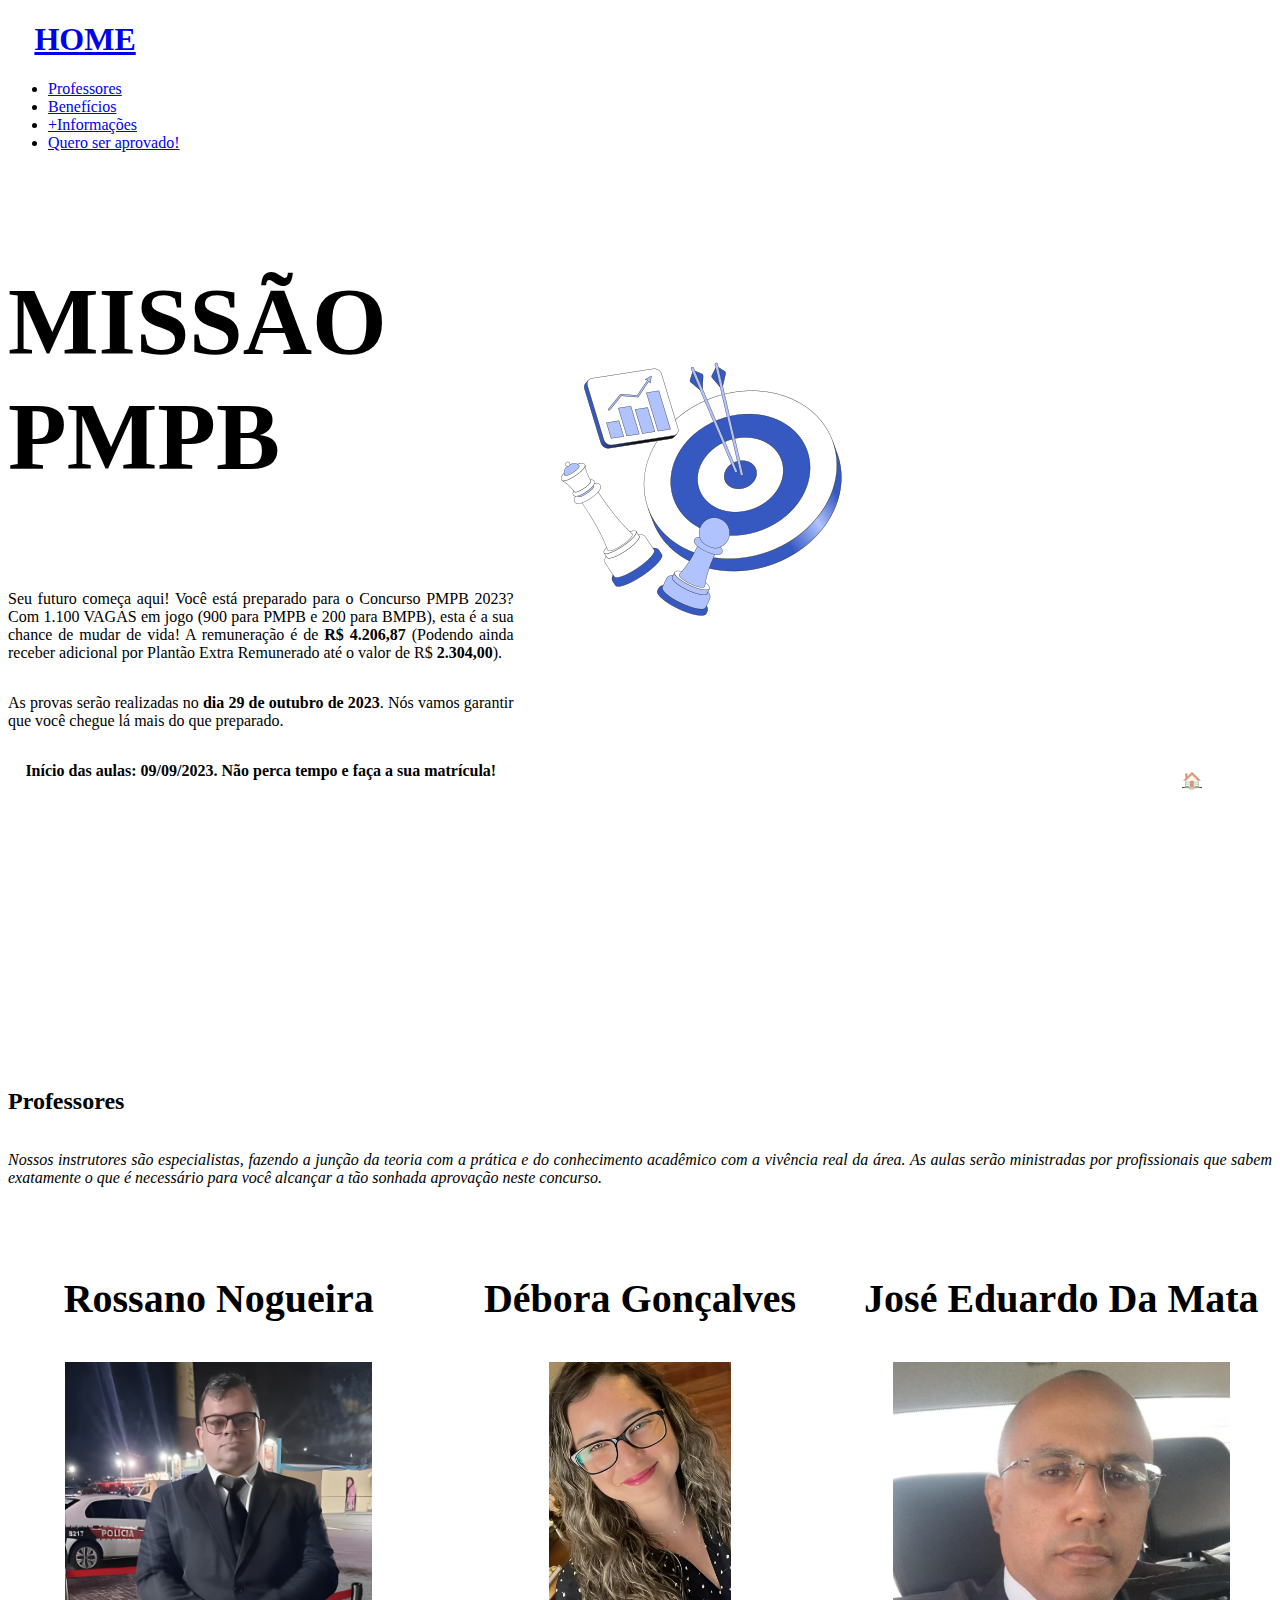
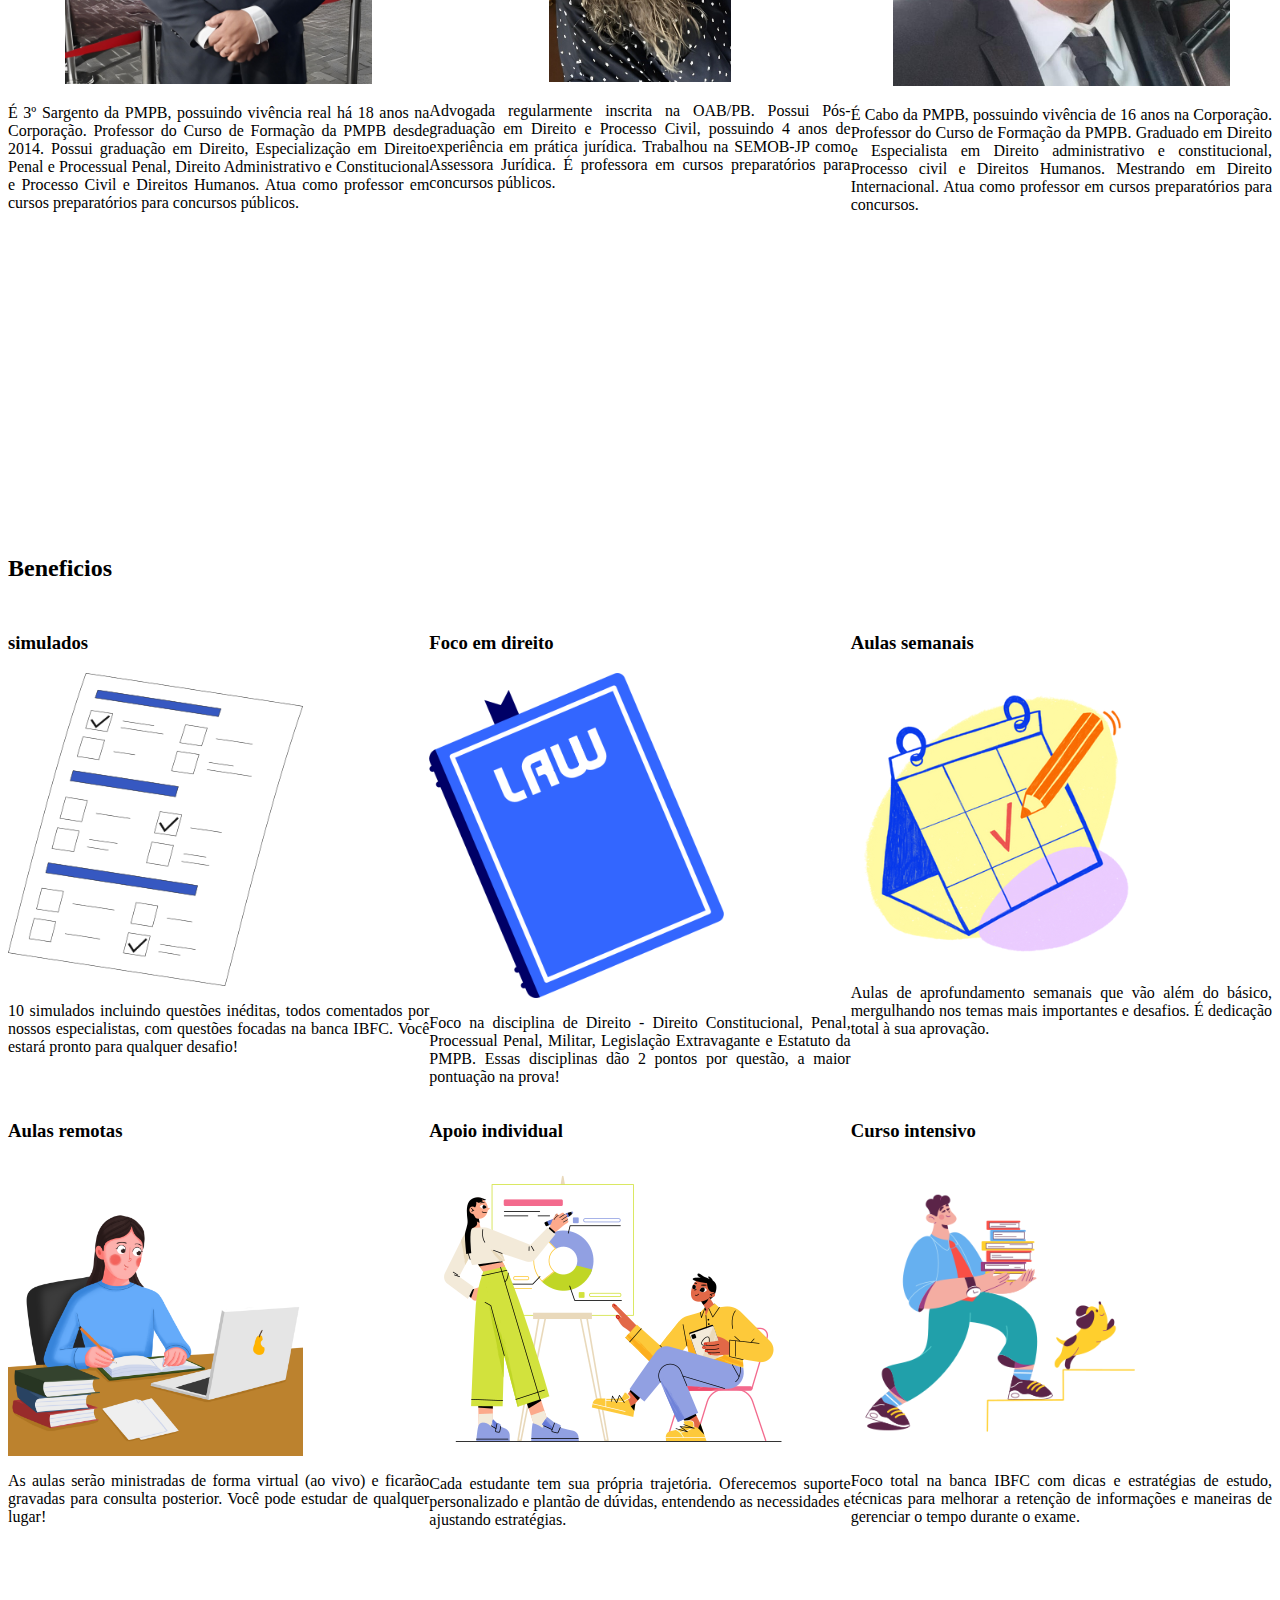
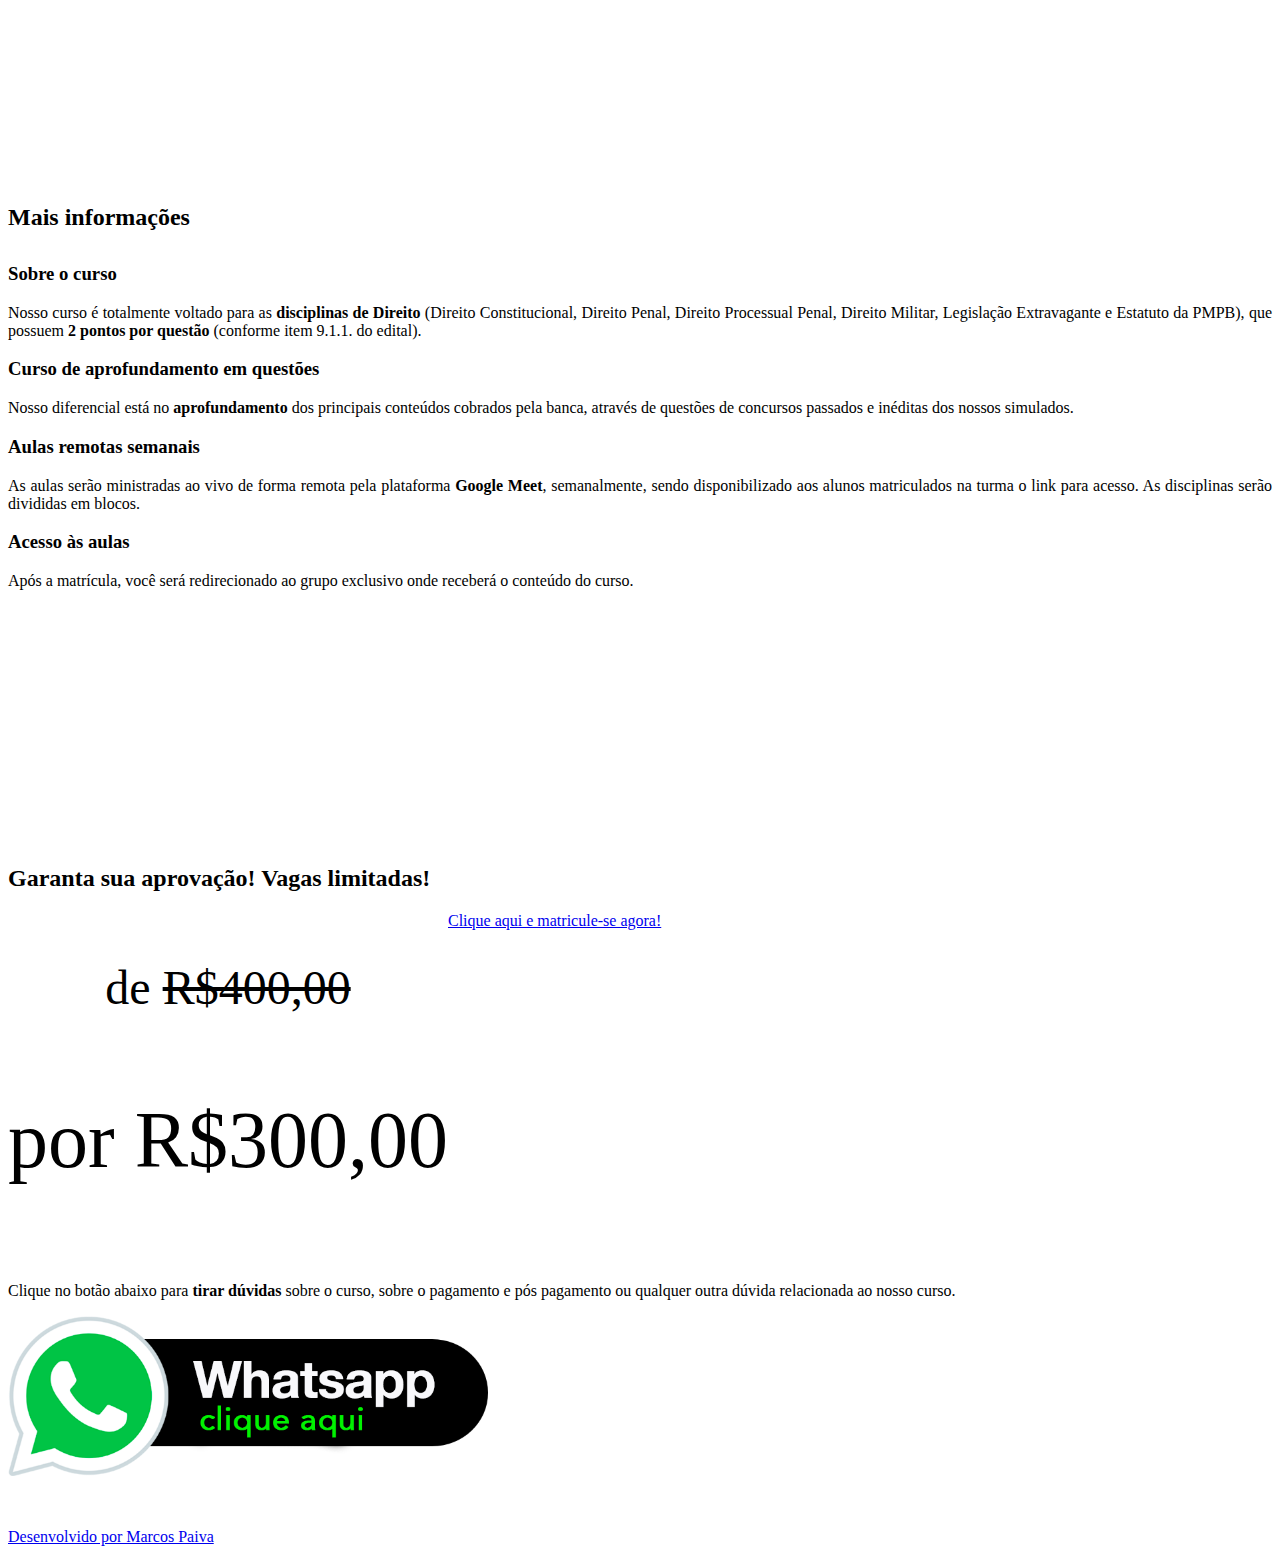
==== index.html @ ecc2e9dc "fix: update da mata teacher" ====
<!DOCTYPE html>
<html lang="en">

<head>
	<meta charset="UTF-8">
	<meta name="viewport" content="width=device-width, initial-scale=1.0">
	<link rel="preconnect" href="https://fonts.googleapis.com">
	<link rel="preconnect" href="https://fonts.gstatic.com" crossorigin>
	<link
		href="https://fonts.googleapis.com/css2?family=Montserrat:wght@900&family=Open+Sans:ital,wght@0,400;0,700;1,300&display=swap"
		rel="stylesheet">
	<link rel="stylesheet" href="./assets/css/variables.css">
	<link rel="stylesheet" href="./assets/css/elements.css">
	<link rel="stylesheet" href="./assets/css/classes.css">
	<link rel="stylesheet" href="./assets/css/menu.css">
	<link rel="stylesheet" href="./assets/css/style.css">
	<title>Missão PMPB</title>
</head>

<body class="main-bg">

	<input id="close-menu" class="close-menu" type="checkbox" aria-label="Close-menu" role="button">
	<label for="close-menu" class="close-menu-label" title="close menu"></label>
	<aside class="menu white-bg">
		<div class="main-content menu-content">
			<h1><a href="#" style="margin-left: 1.65rem">HOME</a></h1>
			<nav>
				<ul onclick="getElementById('close-menu').checked = false;">

					<li><a href="#top3">Professores</a></li>
					<li><a href="#beneficios-grid">Benefícios</a></li>
					<li><a href="#info">+Informações</a></li>
					<li><a href="#contato">Quero ser aprovado!</a></li>
				</ul>
			</nav>
		</div>
	</aside>

	<div class="menu-spacing white-bg"></div>

	<section id="intro" class="intro main-bg section">
		<div class="main-content intro-content">
			<div class="intro-text-content">
				<h2>Missão PMPB</h2>
				<p style="text-align: justify;">Seu futuro começa aqui! Você está preparado para o Concurso PMPB 2023? Com 1.100 VAGAS em jogo (900 para PMPB e 200 para BMPB), esta é a sua chance de mudar de vida! 
					A remuneração é de <strong>R$ 4.206,87</strong> (Podendo ainda receber adicional por
					Plantão Extra Remunerado até o valor de R$ <strong>2.304,00</strong>).
				</p>
				<p style="text-align: justify;">As provas serão realizadas no <strong>dia 29 de outubro de
						2023</strong>. Nós vamos garantir que você chegue lá mais do que preparado. </p>
				<p style="text-align: center;"><strong>Início das aulas: 09/09/2023. Não perca tempo e faça a sua matrícula!</strong></p>

			</div>
			<div class="cover-img">
				<img src="./assets/img/goal.png" alt="estudante aprovado">
			</div>
		</div>
	</section>

	<section id="top3" class="white-bg section">
		<div class="main-content top3-content">
			<h2>Professores</h2>
			<p style="text-align: justify;"><em>Nossos instrutores são especialistas,
					fazendo a junção da teoria com a
					prática e do conhecimento acadêmico com
					a vivência real da área. As aulas serão ministradas por profissionais que sabem exatamente o que é
					necessário para você alcançar a tão sonhada aprovação
					neste concurso.
				</em>
			</p>
			<div class="grid">
				<div class="teacher-info">
					<p class="teacher-name"><strong>Rossano Nogueira</strong></p>
					<img class="teacher-nog" src="./assets/img/nogueira.jpeg" alt="professor nogueira">
					<p class="teacher-description" style="text-align: justify;">É 3º Sargento da PMPB, possuindo
						vivência real há 18 anos na Corporação. Professor do Curso de Formação da PMPB desde 2014.
						Possui graduação em Direito, Especialização em Direito Penal e Processual Penal, Direito
						Administrativo e Constitucional e Processo Civil e Direitos Humanos. Atua como professor em cursos preparatórios para concursos públicos. </p>
				</div>
				<div class="teacher-info">
					<p class="teacher-name"><strong>Débora Gonçalves</strong></p>
					<img class="teacher-debs" src="./assets/img/debora.jpeg" alt="professor nogueira">
					<p class="teacher-description" style="text-align: justify;">Advogada regularmente inscrita na
						OAB/PB. Possui Pós-graduação em Direito e Processo Civil, possuindo 4 anos de experiência em prática jurídica. Trabalhou na SEMOB-JP como Assessora Jurídica. É professora em cursos preparatórios para concursos públicos.</p>
				</div>
				<div class="teacher-info">
					<p class="teacher-name"><strong>José Eduardo Da Mata</strong></p>
					<img class="teacher-damata" src="./assets/img/damata.jpeg" alt="professor nogueira">
					<p class="teacher-description" style="text-align: justify;">
						É Cabo da PMPB, possuindo vivência de 16 anos na Corporação. Professor do Curso de Formação da PMPB. 
						Graduado em Direito e Especialista em Direito administrativo e constitucional, Processo civil e Direitos Humanos. Mestrando em Direito Internacional. Atua como professor em cursos preparatórios para concursos.
					</p>
				</div>
			</div>
		</div>
	</section>

	<section id="beneficios-grid" class="main-bg section">
		<div class="main-content">
			<h2>Beneficios</h2>
			<div class="beneficios-grid">
				<article>
					<h3>simulados</h3>
					<div class="intro-img">
						<img src="./assets/img/exams.png" alt="mulher-estudando-remoto">
					</div>
					<p style="text-align: justify;">10 simulados incluindo questões inéditas, todos comentados por nossos especialistas, com questões focadas na banca IBFC. Você estará pronto para qualquer desafio!</p>
				</article>
				<article>
					<h3>Foco em direito</h3>
					<div class="intro-img">
						<img src="./assets/img/law.png" alt="mulher-estudando-remoto">
					</div>
					<p style="text-align: justify;">Foco na disciplina de Direito - Direito Constitucional, Penal, Processual Penal, Militar, Legislação Extravagante e Estatuto da PMPB. Essas disciplinas dão 2 pontos por questão, a maior pontuação na prova!</p>
				</article>
				<article>
					<h3>Aulas semanais</h3>
					<div class="intro-img">
						<img src="./assets/img/routine.png" alt="mulher-estudando-remoto">
					</div>
					<p style="text-align: justify;">Aulas de aprofundamento semanais que vão além do básico, mergulhando nos temas mais importantes e desafios. É dedicação total à sua aprovação.</p>
				</article>
				<article>
					<h3>Aulas remotas</h3>
					<div class="intro-img">
						<img src="./assets/img/remote_study.png" alt="mulher-estudando-remoto">
					</div>
					<p style="text-align: justify;">As aulas serão ministradas de forma virtual (ao vivo) e ficarão gravadas para consulta posterior. Você pode estudar de qualquer lugar!
					</p>
				</article>
				<article>
					<h3>Apoio individual</h3>
					<div class="coach-img">
						<img src="./assets/img/coach.png" alt="mulher-estudando-remoto">
					</div>
					<p style="text-align: justify;">Cada estudante tem sua própria trajetória. Oferecemos suporte personalizado e plantão de dúvidas, entendendo as necessidades e ajustando estratégias.</p>
				</article>
				<article>
					<h3>Curso intensivo</h3>
					<div class="intro-img">
						<img src="./assets/img/intensivo.png" alt="mulher-estudando-remoto">
					</div>
					<p style="text-align: justify;">Foco total na banca IBFC com dicas e estratégias de estudo, técnicas para melhorar a retenção de informações e maneiras de gerenciar o tempo durante o exame.</p>
				</article>
			</div>
		</div>
	</section>

	<section id="info" class="info white-bg section">
		<div class="main-content info-content">
			<h2>Mais informações</h2>
			<div style="margin-top: 2rem;">
				<article>
					<h3>Sobre o curso</h3>
					<p class="texto-justificado">Nosso curso é totalmente voltado para as <strong>disciplinas de
							Direito</strong> (Direito Constitucional, Direito Penal, Direito Processual Penal, Direito
						Militar, Legislação Extravagante e Estatuto da PMPB), que possuem <strong>2 pontos por
							questão</strong> (conforme item 9.1.1. do edital). </p>
				</article>
				<article>
					<h3>Curso de aprofundamento em questões</h3>
					<p class="texto-justificado">Nosso diferencial está no <strong>aprofundamento</strong> dos
						principais conteúdos cobrados pela banca, através de questões de concursos passados e inéditas dos
						nossos simulados.</p>
				</article>
				<article>
					<h3>Aulas remotas semanais</h3>
					<p class="texto-justificado">As aulas serão ministradas ao vivo de forma remota pela plataforma
						<strong>Google Meet</strong>, semanalmente, sendo disponibilizado aos alunos matriculados na
						turma o link para acesso. As disciplinas serão divididas em blocos.
					</p>
				</article>
				<article>
					<h3>Acesso às aulas</h3>
					<p class="texto-justificado">Após a matrícula, você será redirecionado ao grupo exclusivo onde receberá o
						conteúdo do curso.</p>
				</article>
			</div>
		</div>
	</section>

	<section id="contato" class="contato main-bg section">
		<div class="main-content">
			<h2>Garanta sua aprovação! Vagas limitadas!</h2>
			<div class="main-content contato-form">
				<div class="pricing">
					<p class="valor-anterior">
						de <span>R$400,00</span>
					</p>
					<p class="valor-atual">
						por R$300,00
					</p>
				</div>
				<div class="form-group">
					<a onclick="return false;" href="https://pay.hotmart.com/P86187425I"
						class="hotmart-fb hotmart__button-checkout">Clique aqui e matricule-se agora!</a>
				</div>
			</div>
			<div class="intro-text-content">
                <p>
                    Clique no botão abaixo para <strong>tirar dúvidas</strong> sobre o curso, sobre o pagamento e pós pagamento
					ou qualquer outra dúvida relacionada ao nosso curso.
                </p>
                <a href="https://wa.me/5583999595261">
                    <img class="whats-img" src="./assets/img/iconewhasapp.png" alt="icone whatsapp"><br>
                </a>
            </div>
		</div>
	</section>

	<footer class="white-bg">
		<p><a rel="nofollow" target="_blank" href="https://github.com/marcos7junior">Desenvolvido por Marcos Paiva</a>
		</p>
	</footer>

	<a href="#" class="back-to-top">🏠</a>

	<script type="text/javascript">
		function importHotmart() {
			var imported = document.createElement('script');
			imported.src = 'https://static.hotmart.com/checkout/widget.min.js';
			document.head.appendChild(imported);
			var link = document.createElement('link');
			link.rel = 'stylesheet';
			link.type = 'text/css';
			link.href = 'https://static.hotmart.com/css/hotmart-fb.min.css';
			document.head.appendChild(link);
		}
		importHotmart(); 
	</script>
</body>

</html>
---- assets/css/style.css ----
.intro-content {
    position: relative;
    top: -8rem;
    display: grid;
    grid-template-columns: 1fr 1.5fr;
    align-items: center;
    gap: var(--gap);
    min-height: 100vh;
}

.intro-text-content, .intro-img {
    display: flex;
    flex-flow: column wrap;
    align-items: stretch;
    justify-content: center;
}

.intro-text-content h2 {
    font-size: 6rem;
    margin-bottom: 5rem;
    text-transform: uppercase;
    line-height: 1.2;
}

.cover-img img {
    max-width: 70%;
    height: auto;
}

.intro-img img {
    max-width: 70%;
    height: auto;
}


.top3-content {
    width: 100%;
    display: flex;
    flex-flow: column wrap;
    flex-direction: column;
    flex-wrap: nowrap;
    justify-content: center;
    min-height: 100vh;
}

.beneficios-grid {
    display: grid;
    grid-template-columns: repeat(3, 1fr);
    gap: var(--gap);
    min-height: 100vh;
    margin-top: 2rem;
}

.teacher-info {
    text-align: center;
}

.teacher-name {
    font-size: 2.5rem;
}

.teacher-nog {
    width: 73%;
}

.teacher-debs {
    width: 43%;
}

.teacher-damata {
    width: 80%;
}


.info {
    min-height: 100vh;
    display: flex;
    flex-flow: column wrap;
    justify-content: center;
}

.grid {
    display: grid;
    grid-template-columns: repeat(3, 1fr);
    gap: var(--gap);
    min-height: 100vh;
    margin-top: 2rem;
}

.grid h3 {
    font-size: 3rem;
}

.contato-titulo-img {
    display: flex;
    gap: 1rem;
}

.contato-form {
    display: grid;
    grid-template-columns: 1fr;
    gap: var(--gap);
}

.contato-form, .form-grid {
    width: 100%;
    border: none;
    display: flex;
    flex-direction: row;
    flex-wrap: wrap;
    gap: var(--gap);
}

.form-group {
    flex: 1 1 320px;
}

.form-group  label{
    display: block;
}

.form-group input {
    border: none;
    background: var(--white-color);
    padding: 1.5rem 2rem;
    width: 100%;
}
.form-group input:focus {
    box-shadow: 0 0 5px 5px var(--secondary-color);
}

.form-group button {
    border: 0.5rem solid var(--white-color);
    background: none;
    color: var(--white-color);
    padding: 1.5rem 2rem;
    font-size: 2rem;
    transition: all 300ms ease-in-out;
}

.form-group button:hover {
    background: var(--white-color);
    color: var(--primary-color);
    cursor: pointer;
}

.form-group ::placeholder {
    color: #b6b6b6;
    font-weight: bolder;
}


.close-menu {
    display: none;
}

.back-to-top {
    position: fixed;
    bottom: 5rem;
    right: 3rem;
    background: var(--white-color);
    width: 5rem;
    height: 5rem;
    display: flex;
    justify-content: center;
    align-items: center;
    border-radius: 50%;
    color: var(--primary-color);
    border: 0.1rem solid var(--primary-color);
    opacity: 0.7;
}

.valor-anterior {
    font-size: 3rem;
    text-align: center;
}

.valor-anterior span{
    text-decoration: line-through;
}

.valor-atual {
    font-size: 5rem;
    text-align: center;

}

.texto-justificado {
    text-align: justify;
}

/* agradecimento.html */
.whats-img {
    width: 30rem;
    height: 10rem;
    margin-bottom: 2rem;
}

.code-img {
    width: 30rem;
    height: 30rem;
}

@media (max-width: 800px) {
    .intro-content {
        grid-template-columns: 1fr;
    }

    .intro-text-content {
        margin-top: 2rem;
        text-align: center;
        gap: 0;
    }

    .grid {
        grid-template-columns: 1fr;
        text-align: center;
        max-width: 80%;
        margin: 0 auto;
    }

    .beneficios-grid {
        grid-template-columns: 1fr;
        text-align: center;
    }

    .intro-img img {
        margin: 0 auto;
    }

    .menu {
        bottom: 0;
        width: 50%;
    }

    .menu-content, .menu-content ul {
        flex-direction: column;
        justify-content: center;
    }

    .menu-content {
        height: 100vh;
    }

    .menu {
        display: none;
    }

    .close-menu-label::after {
        content: '≡';
        position: fixed;
        z-index: 2;
        top: 2rem;
        left: 2rem;
        background: var(--primary-color);
        color: var(--white-color);
        font-size: 3rem;
        line-height: 3rem;
        width: 3rem;
        height: 3rem;
        text-align: center;
        padding: 0.5rem;
        cursor: pointer;
        
    }

    .close-menu:checked~.menu {
        display: block;
    }

    .close-menu:checked~.close-menu-label::after {
        display: block;
        content: '×';
    }

    .menu-spacing {
        display: none;
    }

    .intro-img img, .coach-img img {
        max-width: 60%;
        height: auto;
    }

    .cover-img img {
        margin-left: 50px;
    }

    body {
        font-size: 1.4rem;
    }

    h1 {
        font-size: 2.5rem;
        text-transform: uppercase;
    }
    h2 {
        font-size: 2.2rem;
        text-transform: uppercase;
    }
    h3 {
        font-size: 1.9rem;
        text-transform: uppercase;
    }
    h4 {
        font-size: 1.6rem;
        text-transform: uppercase;
    }
    h5 {
        font-size: 1.3rem;
        text-transform: uppercase;
    }
    h6 {
        font-size: 1rem;
        text-transform: uppercase;
    }
}
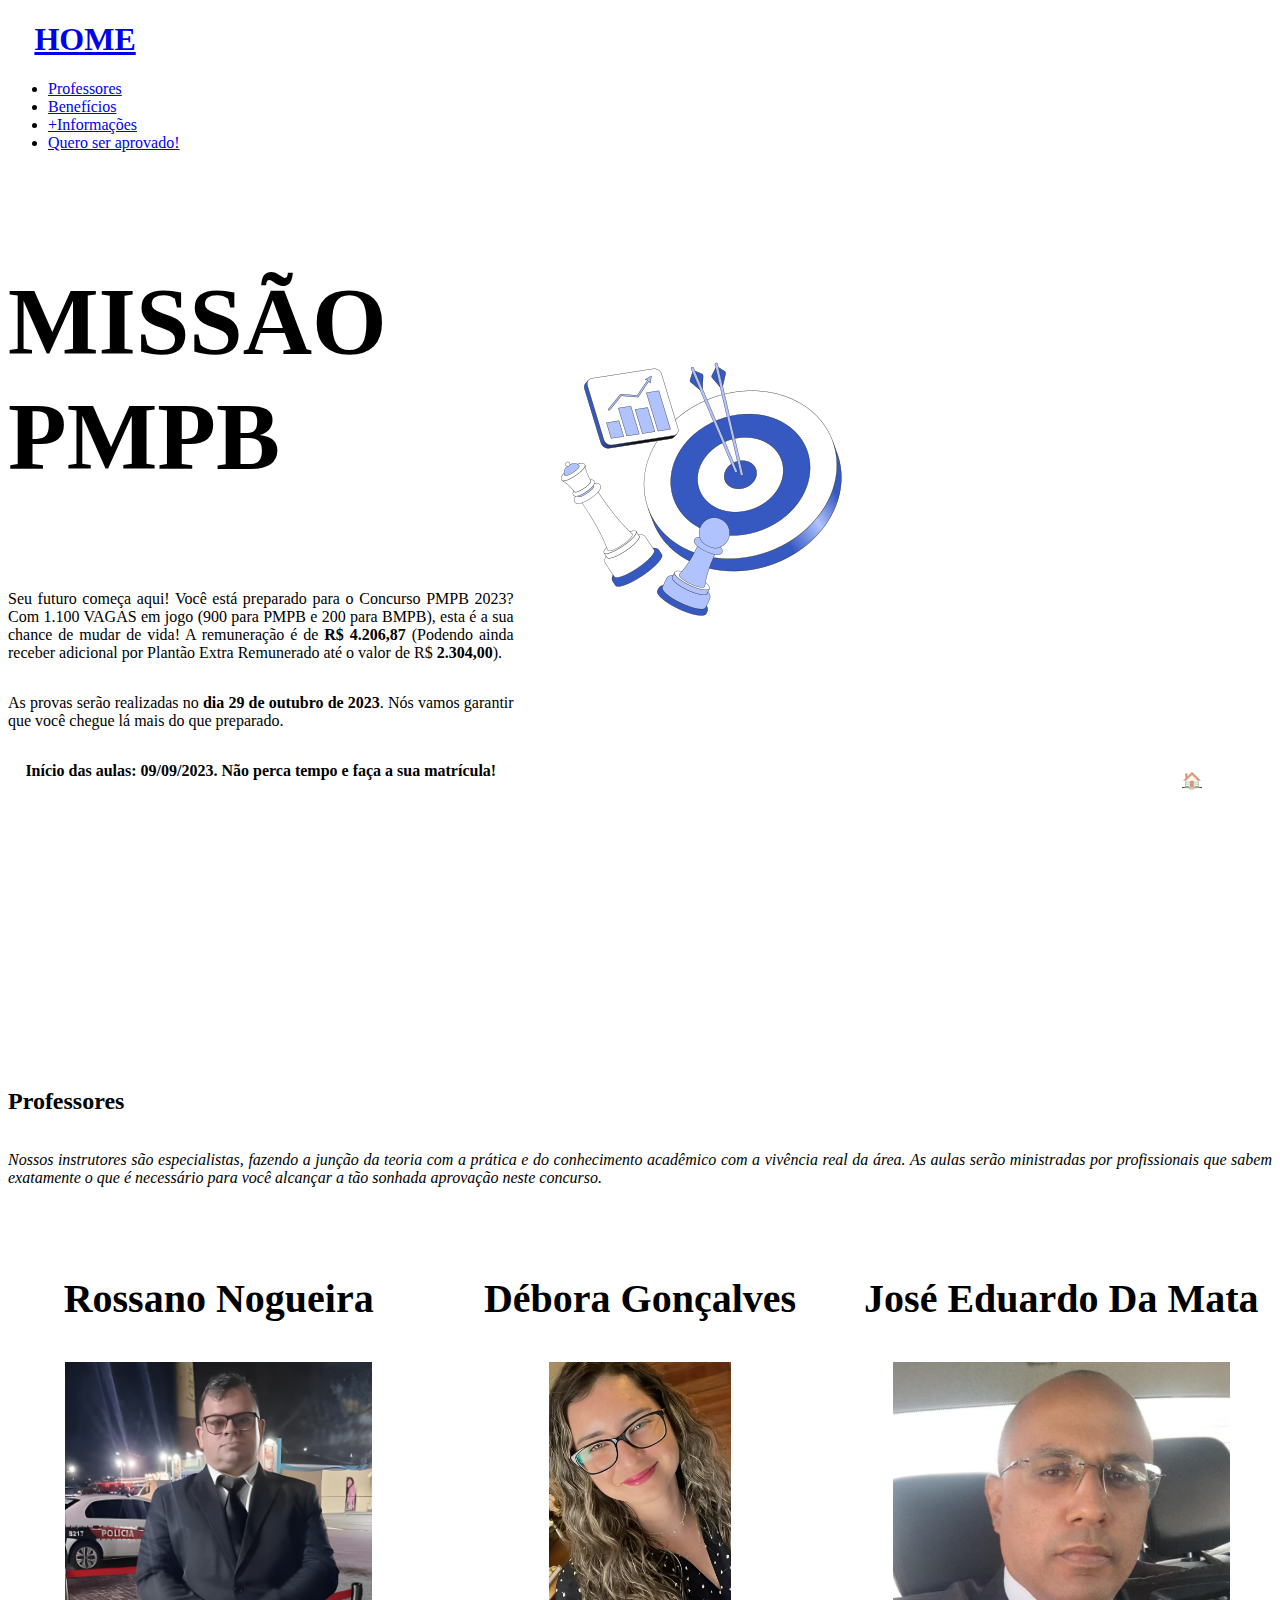
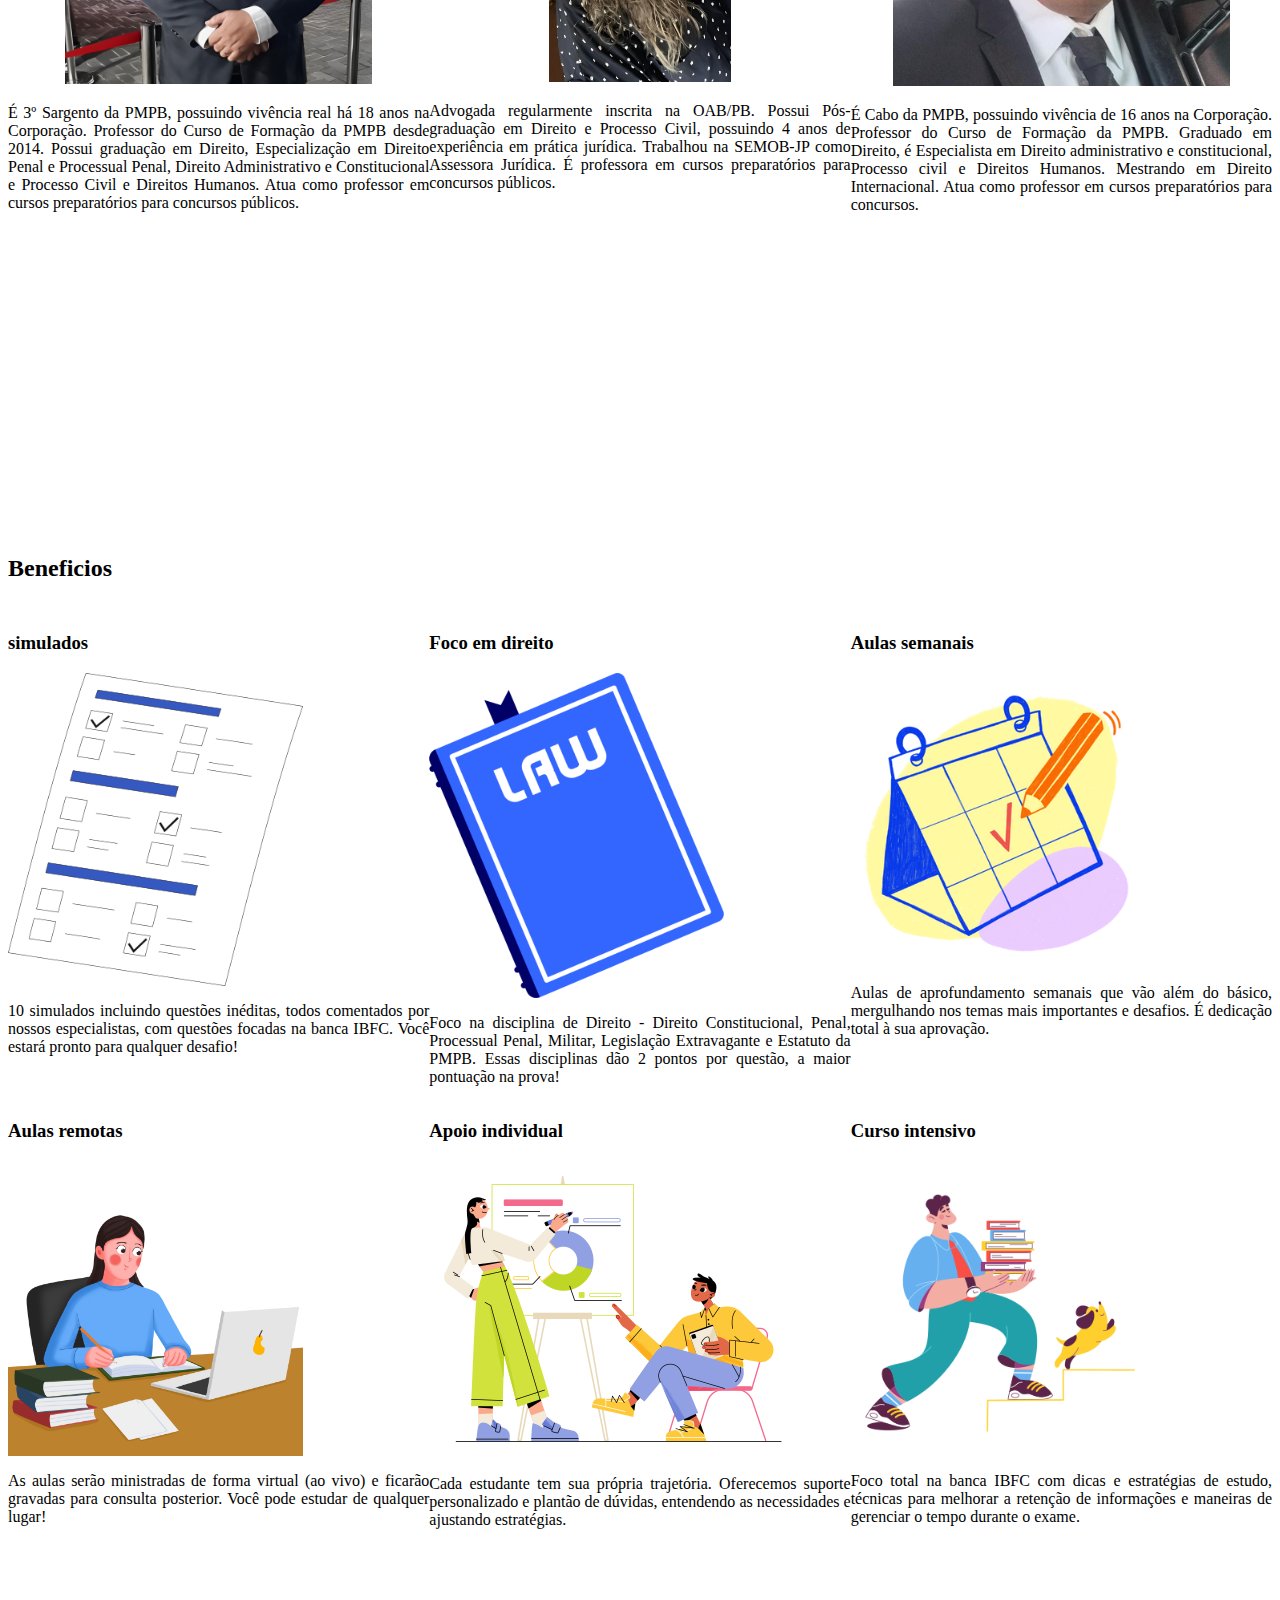
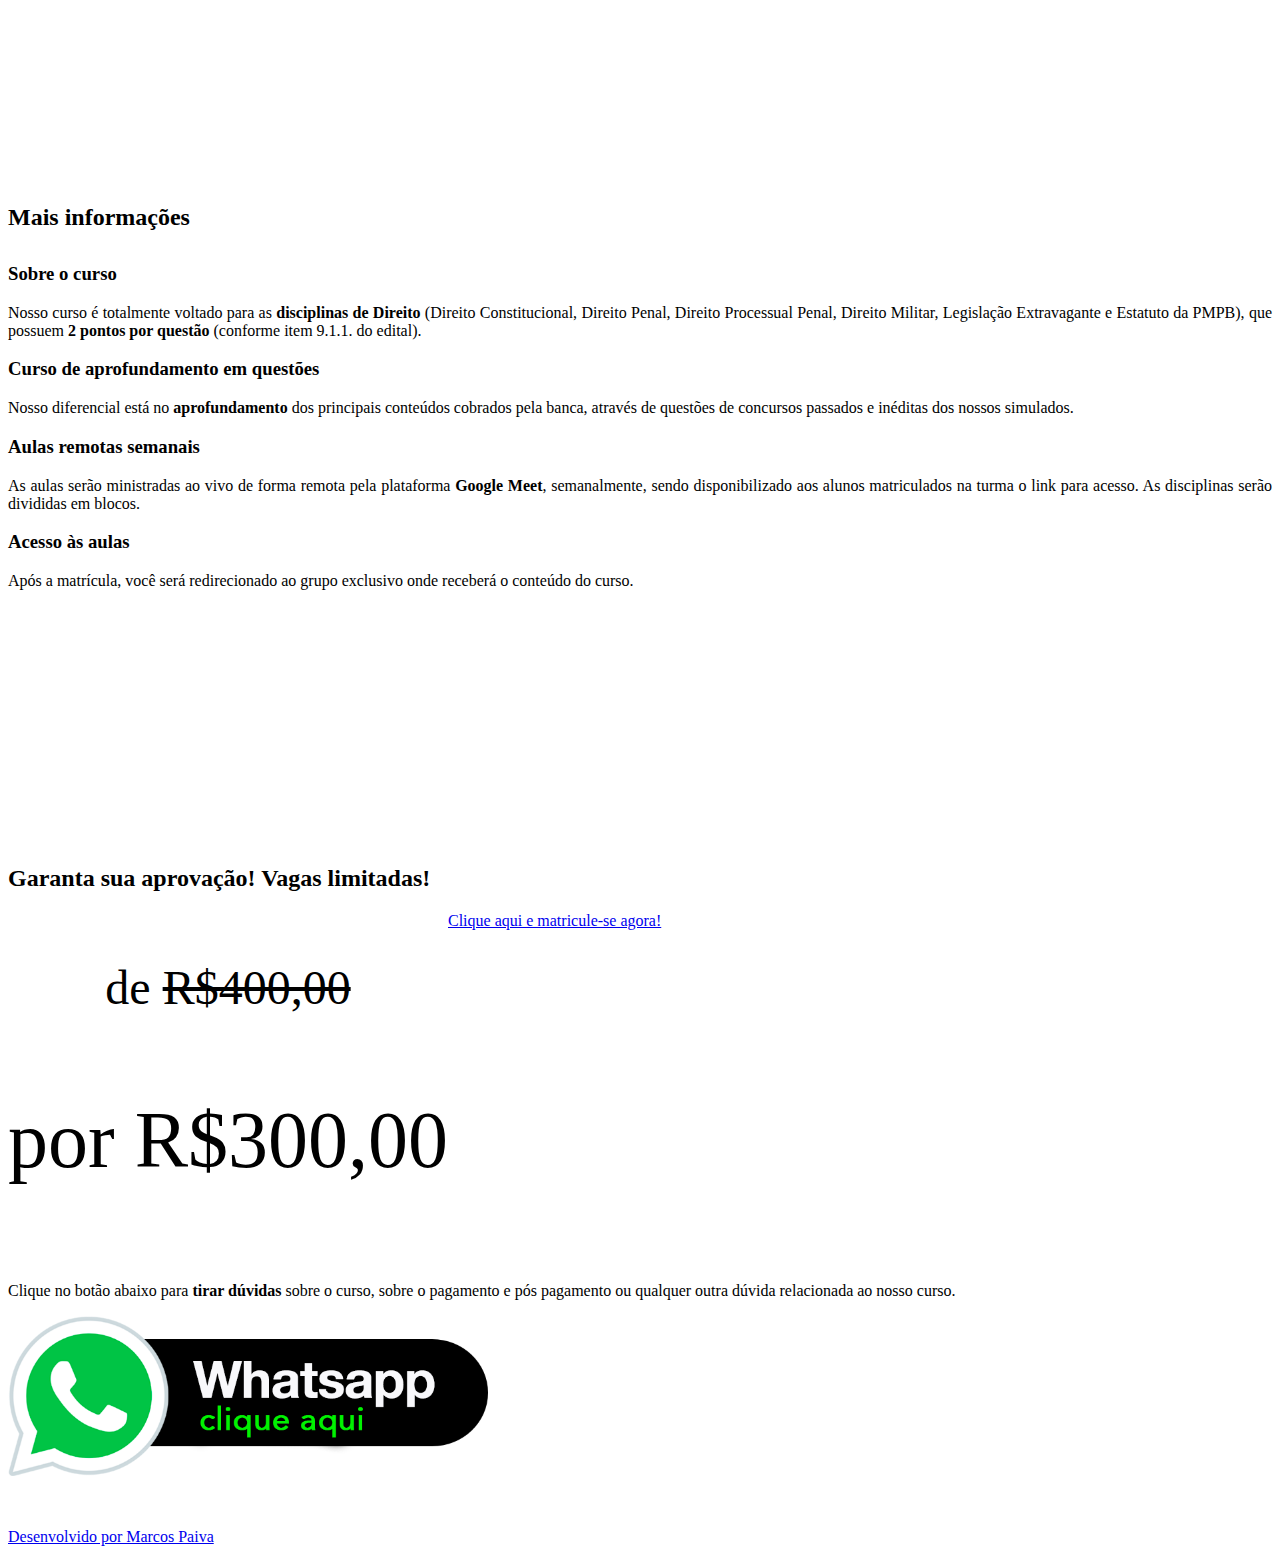
==== commit 8e986d2a: "fix: da mata" ====
--- a/index.html
+++ b/index.html
@@ -88,7 +88,7 @@
 					<img class="teacher-damata" src="./assets/img/damata.jpeg" alt="professor nogueira">
 					<p class="teacher-description" style="text-align: justify;">
 						É Cabo da PMPB, possuindo vivência de 16 anos na Corporação. Professor do Curso de Formação da PMPB. 
-						Graduado em Direito e Especialista em Direito administrativo e constitucional, Processo civil e Direitos Humanos. Mestrando em Direito Internacional. Atua como professor em cursos preparatórios para concursos.
+						Graduado em Direito, é Especialista em Direito administrativo e constitucional, Processo civil e Direitos Humanos. Mestrando em Direito Internacional. Atua como professor em cursos preparatórios para concursos.
 					</p>
 				</div>
 			</div>
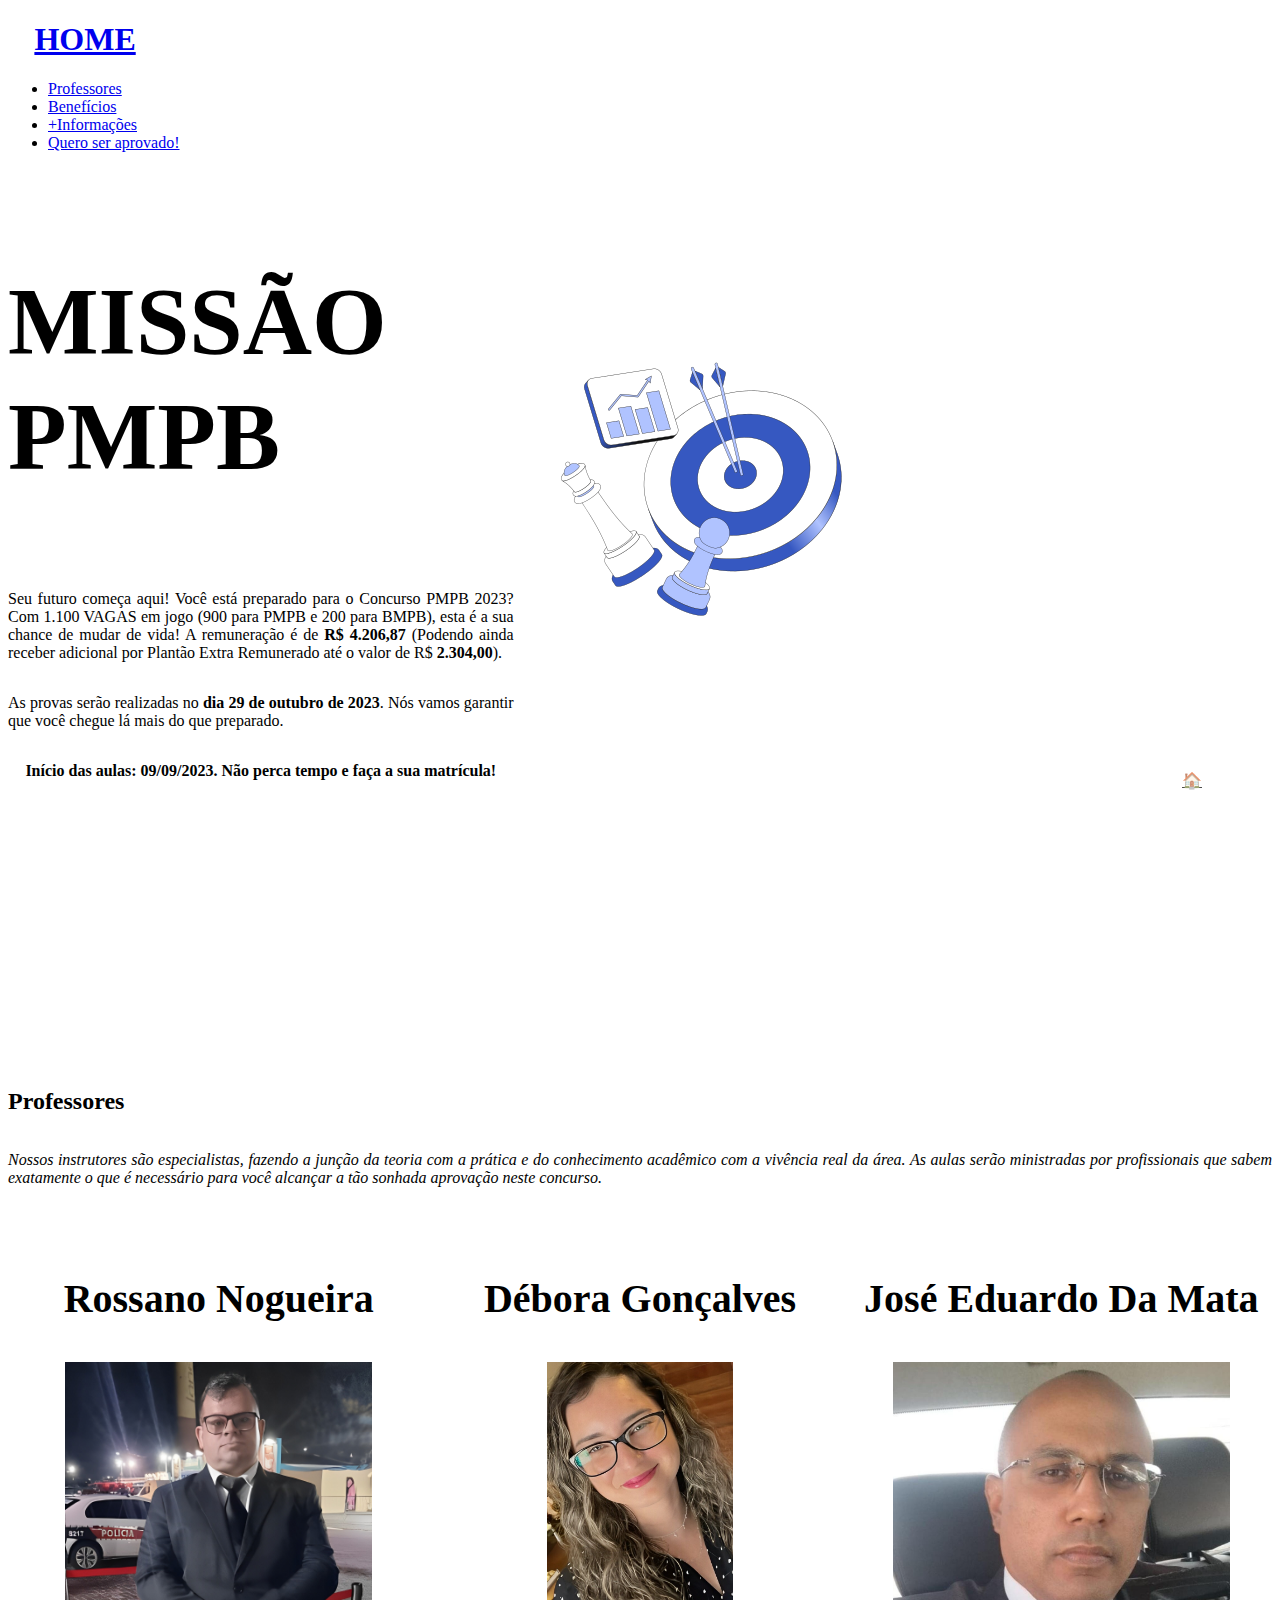
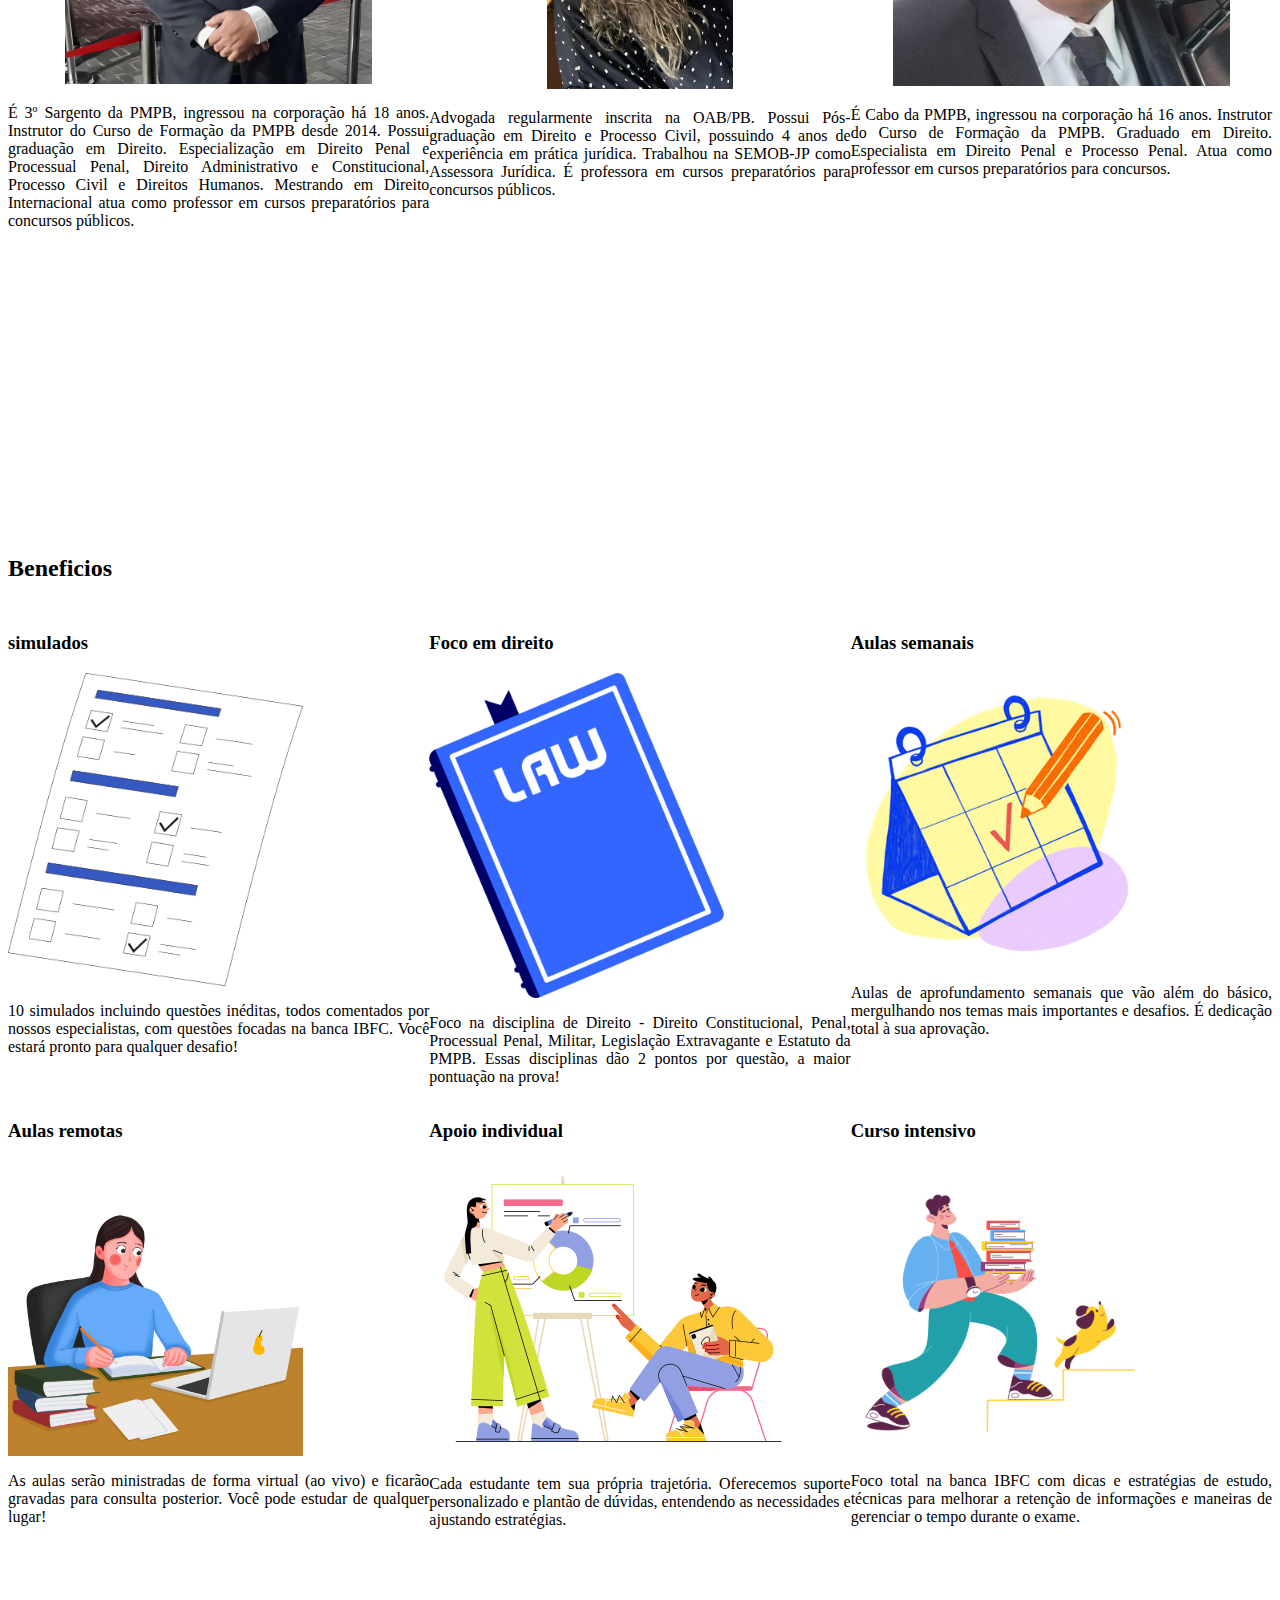
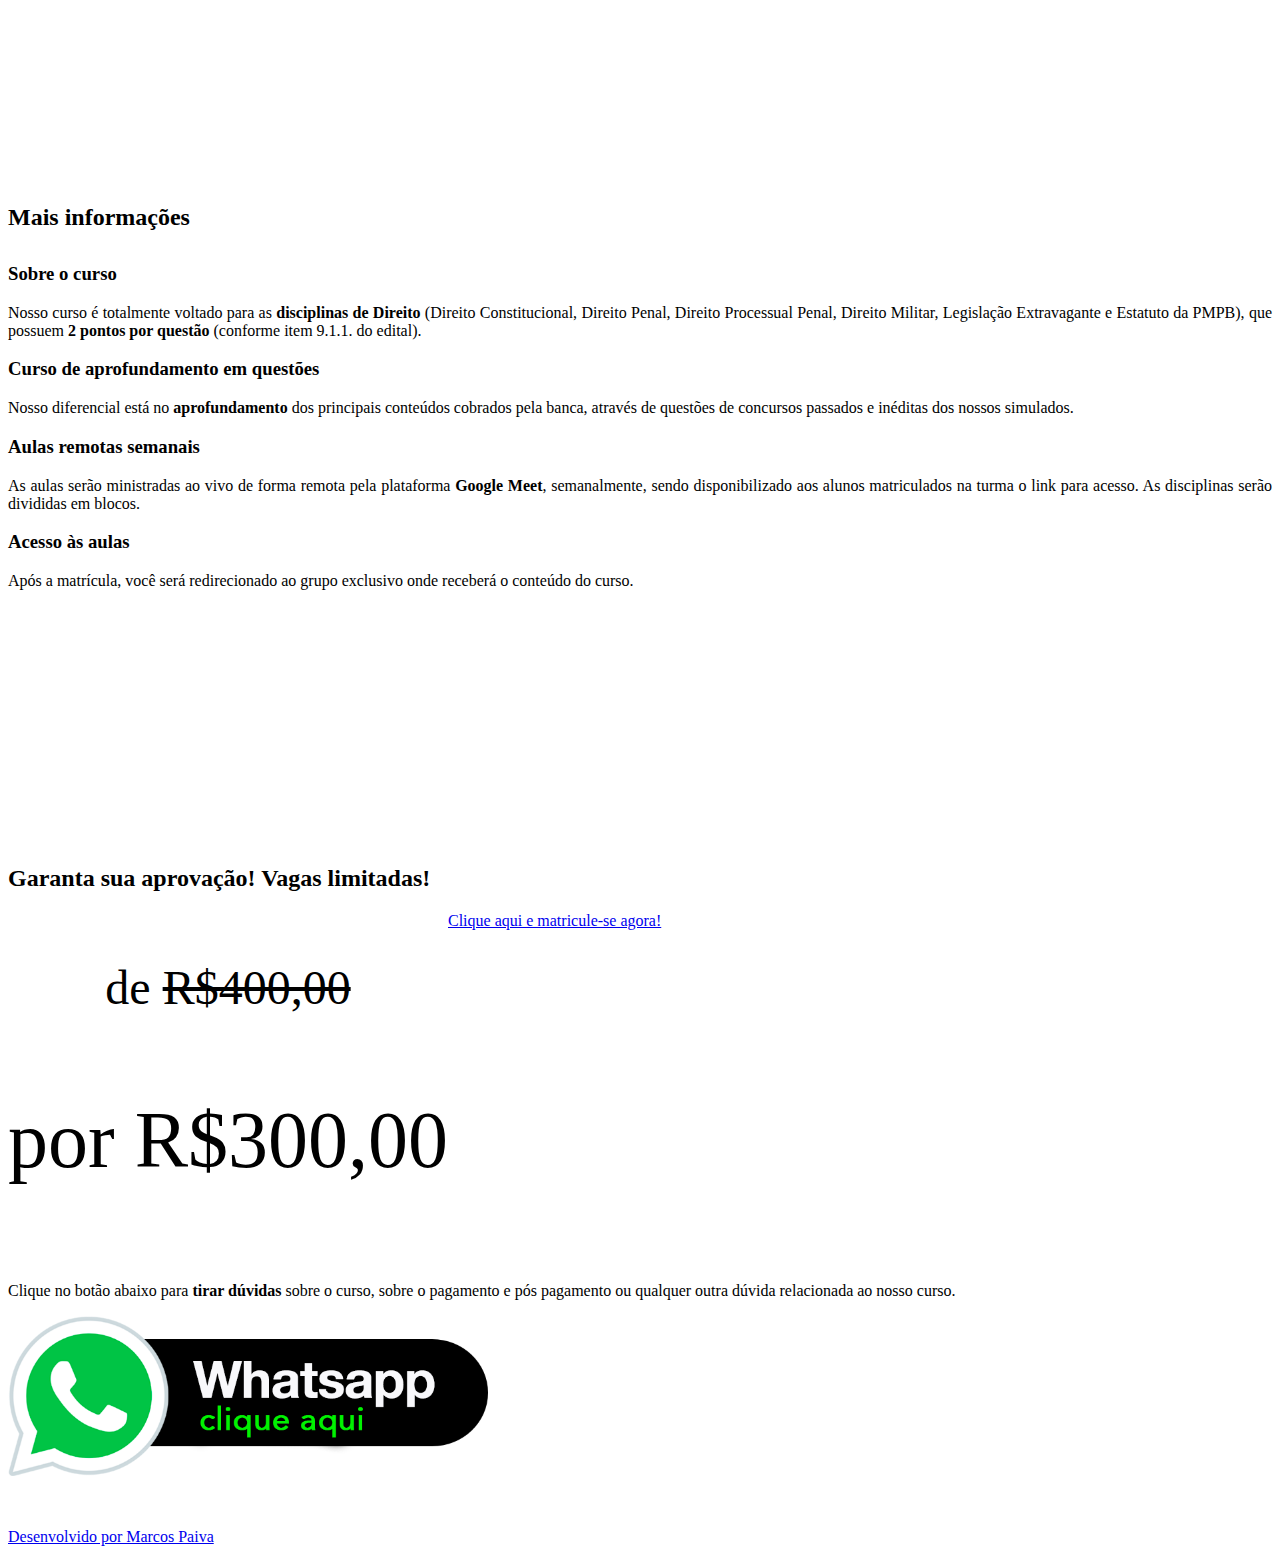
==== commit 94cf9bc6: "fix: teachers descriptions" ====
--- a/index.html
+++ b/index.html
@@ -42,13 +42,15 @@
 		<div class="main-content intro-content">
 			<div class="intro-text-content">
 				<h2>Missão PMPB</h2>
-				<p style="text-align: justify;">Seu futuro começa aqui! Você está preparado para o Concurso PMPB 2023? Com 1.100 VAGAS em jogo (900 para PMPB e 200 para BMPB), esta é a sua chance de mudar de vida! 
+				<p style="text-align: justify;">Seu futuro começa aqui! Você está preparado para o Concurso PMPB 2023?
+					Com 1.100 VAGAS em jogo (900 para PMPB e 200 para BMPB), esta é a sua chance de mudar de vida!
 					A remuneração é de <strong>R$ 4.206,87</strong> (Podendo ainda receber adicional por
 					Plantão Extra Remunerado até o valor de R$ <strong>2.304,00</strong>).
 				</p>
 				<p style="text-align: justify;">As provas serão realizadas no <strong>dia 29 de outubro de
 						2023</strong>. Nós vamos garantir que você chegue lá mais do que preparado. </p>
-				<p style="text-align: center;"><strong>Início das aulas: 09/09/2023. Não perca tempo e faça a sua matrícula!</strong></p>
+				<p style="text-align: center;"><strong>Início das aulas: 09/09/2023. Não perca tempo e faça a sua
+						matrícula!</strong></p>
 
 			</div>
 			<div class="cover-img">
@@ -72,23 +74,29 @@
 				<div class="teacher-info">
 					<p class="teacher-name"><strong>Rossano Nogueira</strong></p>
 					<img class="teacher-nog" src="./assets/img/nogueira.jpeg" alt="professor nogueira">
-					<p class="teacher-description" style="text-align: justify;">É 3º Sargento da PMPB, possuindo
-						vivência real há 18 anos na Corporação. Professor do Curso de Formação da PMPB desde 2014.
-						Possui graduação em Direito, Especialização em Direito Penal e Processual Penal, Direito
-						Administrativo e Constitucional e Processo Civil e Direitos Humanos. Atua como professor em cursos preparatórios para concursos públicos. </p>
+					<p class="teacher-description" style="text-align: justify;">
+						É 3º Sargento da PMPB, ingressou na corporação há 18 anos. Instrutor do Curso de Formação da
+						PMPB desde 2014. Possui graduação em Direito.
+						Especialização em Direito Penal e Processual Penal, Direito Administrativo e Constitucional,
+						Processo Civil e Direitos Humanos. Mestrando em Direito Internacional atua como professor em
+						cursos preparatórios para concursos públicos.
+					</p>
 				</div>
 				<div class="teacher-info">
 					<p class="teacher-name"><strong>Débora Gonçalves</strong></p>
 					<img class="teacher-debs" src="./assets/img/debora.jpeg" alt="professor nogueira">
 					<p class="teacher-description" style="text-align: justify;">Advogada regularmente inscrita na
-						OAB/PB. Possui Pós-graduação em Direito e Processo Civil, possuindo 4 anos de experiência em prática jurídica. Trabalhou na SEMOB-JP como Assessora Jurídica. É professora em cursos preparatórios para concursos públicos.</p>
+						OAB/PB. Possui Pós-graduação em Direito e Processo Civil, possuindo 4 anos de experiência em
+						prática jurídica. Trabalhou na SEMOB-JP como Assessora Jurídica. É professora em cursos
+						preparatórios para concursos públicos.</p>
 				</div>
 				<div class="teacher-info">
 					<p class="teacher-name"><strong>José Eduardo Da Mata</strong></p>
 					<img class="teacher-damata" src="./assets/img/damata.jpeg" alt="professor nogueira">
 					<p class="teacher-description" style="text-align: justify;">
-						É Cabo da PMPB, possuindo vivência de 16 anos na Corporação. Professor do Curso de Formação da PMPB. 
-						Graduado em Direito, é Especialista em Direito administrativo e constitucional, Processo civil e Direitos Humanos. Mestrando em Direito Internacional. Atua como professor em cursos preparatórios para concursos.
+						É Cabo da PMPB, ingressou na corporação há 16 anos. Instrutor do Curso de Formação da PMPB.
+						Graduado em Direito. Especialista em Direito Penal e Processo Penal. Atua como professor em
+						cursos preparatórios para concursos.
 					</p>
 				</div>
 			</div>
@@ -104,28 +112,34 @@
 					<div class="intro-img">
 						<img src="./assets/img/exams.png" alt="mulher-estudando-remoto">
 					</div>
-					<p style="text-align: justify;">10 simulados incluindo questões inéditas, todos comentados por nossos especialistas, com questões focadas na banca IBFC. Você estará pronto para qualquer desafio!</p>
+					<p style="text-align: justify;">10 simulados incluindo questões inéditas, todos comentados por
+						nossos especialistas, com questões focadas na banca IBFC. Você estará pronto para qualquer
+						desafio!</p>
 				</article>
 				<article>
 					<h3>Foco em direito</h3>
 					<div class="intro-img">
 						<img src="./assets/img/law.png" alt="mulher-estudando-remoto">
 					</div>
-					<p style="text-align: justify;">Foco na disciplina de Direito - Direito Constitucional, Penal, Processual Penal, Militar, Legislação Extravagante e Estatuto da PMPB. Essas disciplinas dão 2 pontos por questão, a maior pontuação na prova!</p>
+					<p style="text-align: justify;">Foco na disciplina de Direito - Direito Constitucional, Penal,
+						Processual Penal, Militar, Legislação Extravagante e Estatuto da PMPB. Essas disciplinas dão 2
+						pontos por questão, a maior pontuação na prova!</p>
 				</article>
 				<article>
 					<h3>Aulas semanais</h3>
 					<div class="intro-img">
 						<img src="./assets/img/routine.png" alt="mulher-estudando-remoto">
 					</div>
-					<p style="text-align: justify;">Aulas de aprofundamento semanais que vão além do básico, mergulhando nos temas mais importantes e desafios. É dedicação total à sua aprovação.</p>
+					<p style="text-align: justify;">Aulas de aprofundamento semanais que vão além do básico, mergulhando
+						nos temas mais importantes e desafios. É dedicação total à sua aprovação.</p>
 				</article>
 				<article>
 					<h3>Aulas remotas</h3>
 					<div class="intro-img">
 						<img src="./assets/img/remote_study.png" alt="mulher-estudando-remoto">
 					</div>
-					<p style="text-align: justify;">As aulas serão ministradas de forma virtual (ao vivo) e ficarão gravadas para consulta posterior. Você pode estudar de qualquer lugar!
+					<p style="text-align: justify;">As aulas serão ministradas de forma virtual (ao vivo) e ficarão
+						gravadas para consulta posterior. Você pode estudar de qualquer lugar!
 					</p>
 				</article>
 				<article>
@@ -133,14 +147,16 @@
 					<div class="coach-img">
 						<img src="./assets/img/coach.png" alt="mulher-estudando-remoto">
 					</div>
-					<p style="text-align: justify;">Cada estudante tem sua própria trajetória. Oferecemos suporte personalizado e plantão de dúvidas, entendendo as necessidades e ajustando estratégias.</p>
+					<p style="text-align: justify;">Cada estudante tem sua própria trajetória. Oferecemos suporte
+						personalizado e plantão de dúvidas, entendendo as necessidades e ajustando estratégias.</p>
 				</article>
 				<article>
 					<h3>Curso intensivo</h3>
 					<div class="intro-img">
 						<img src="./assets/img/intensivo.png" alt="mulher-estudando-remoto">
 					</div>
-					<p style="text-align: justify;">Foco total na banca IBFC com dicas e estratégias de estudo, técnicas para melhorar a retenção de informações e maneiras de gerenciar o tempo durante o exame.</p>
+					<p style="text-align: justify;">Foco total na banca IBFC com dicas e estratégias de estudo, técnicas
+						para melhorar a retenção de informações e maneiras de gerenciar o tempo durante o exame.</p>
 				</article>
 			</div>
 		</div>
@@ -160,7 +176,8 @@
 				<article>
 					<h3>Curso de aprofundamento em questões</h3>
 					<p class="texto-justificado">Nosso diferencial está no <strong>aprofundamento</strong> dos
-						principais conteúdos cobrados pela banca, através de questões de concursos passados e inéditas dos
+						principais conteúdos cobrados pela banca, através de questões de concursos passados e inéditas
+						dos
 						nossos simulados.</p>
 				</article>
 				<article>
@@ -172,7 +189,8 @@
 				</article>
 				<article>
 					<h3>Acesso às aulas</h3>
-					<p class="texto-justificado">Após a matrícula, você será redirecionado ao grupo exclusivo onde receberá o
+					<p class="texto-justificado">Após a matrícula, você será redirecionado ao grupo exclusivo onde
+						receberá o
 						conteúdo do curso.</p>
 				</article>
 			</div>
@@ -197,14 +215,15 @@
 				</div>
 			</div>
 			<div class="intro-text-content">
-                <p>
-                    Clique no botão abaixo para <strong>tirar dúvidas</strong> sobre o curso, sobre o pagamento e pós pagamento
+				<p>
+					Clique no botão abaixo para <strong>tirar dúvidas</strong> sobre o curso, sobre o pagamento e pós
+					pagamento
 					ou qualquer outra dúvida relacionada ao nosso curso.
-                </p>
-                <a href="https://wa.me/5583999595261">
-                    <img class="whats-img" src="./assets/img/iconewhasapp.png" alt="icone whatsapp"><br>
-                </a>
-            </div>
+				</p>
+				<a href="https://wa.me/5583999595261">
+					<img class="whats-img" src="./assets/img/iconewhasapp.png" alt="icone whatsapp"><br>
+				</a>
+			</div>
 		</div>
 	</section>
 
--- a/assets/css/style.css
+++ b/assets/css/style.css
@@ -65,7 +65,7 @@
 }
 
 .teacher-debs {
-    width: 43%;
+    width: 44%;
 }
 
 .teacher-damata {
@@ -83,6 +83,7 @@
 .grid {
     display: grid;
     grid-template-columns: repeat(3, 1fr);
+    justify-items: center;
     gap: var(--gap);
     min-height: 100vh;
     margin-top: 2rem;
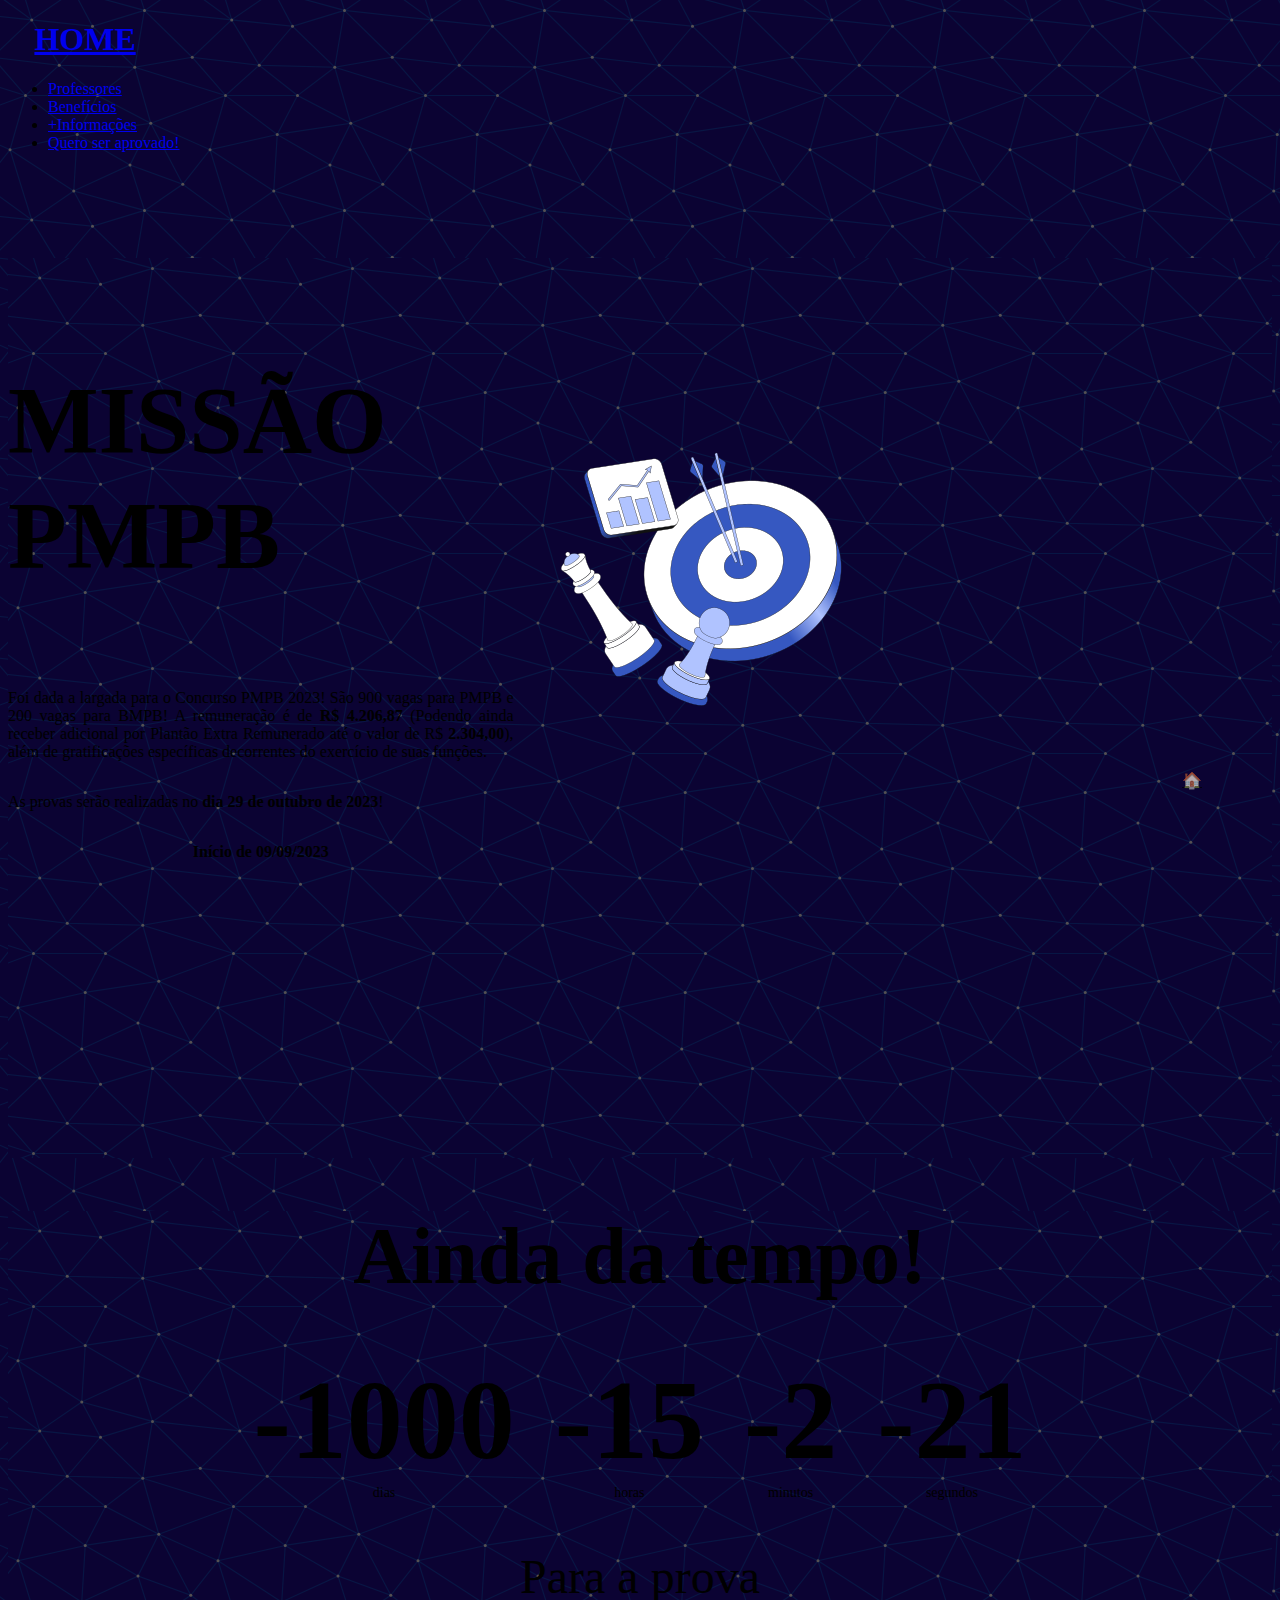
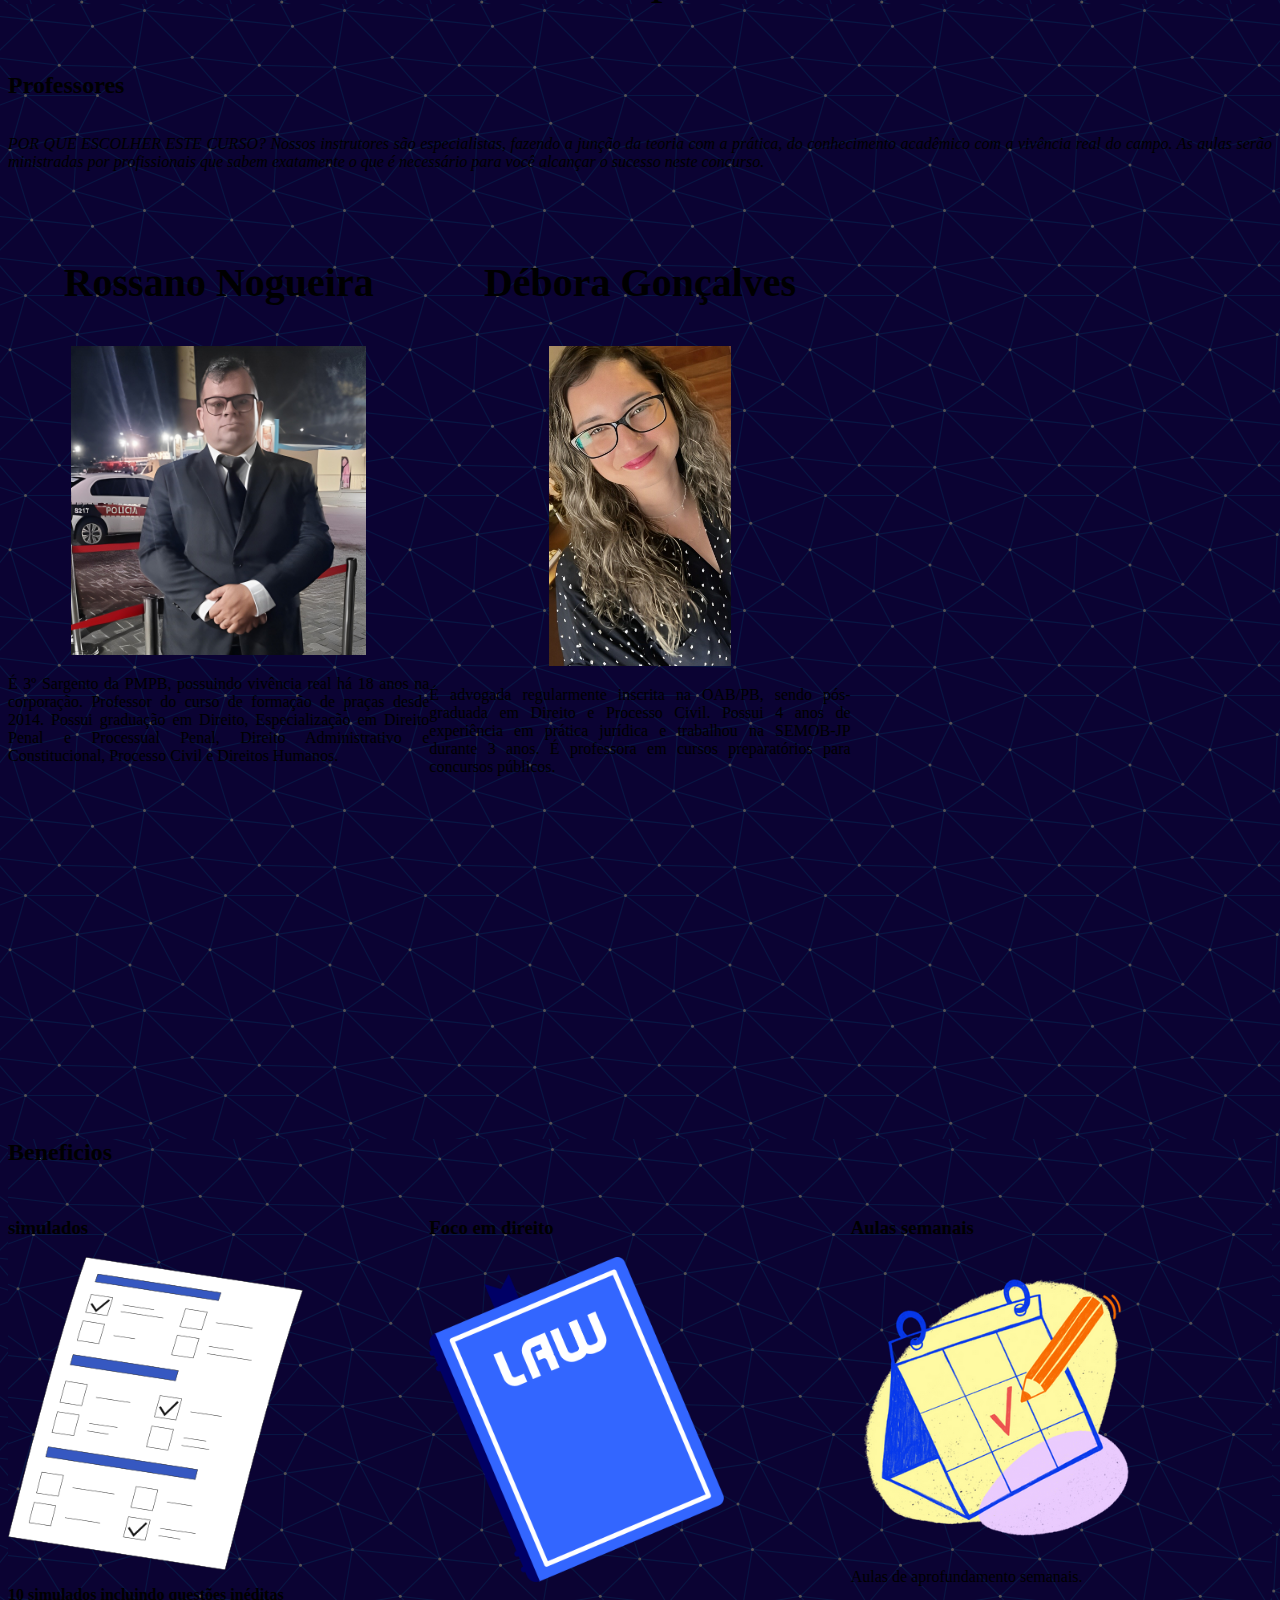
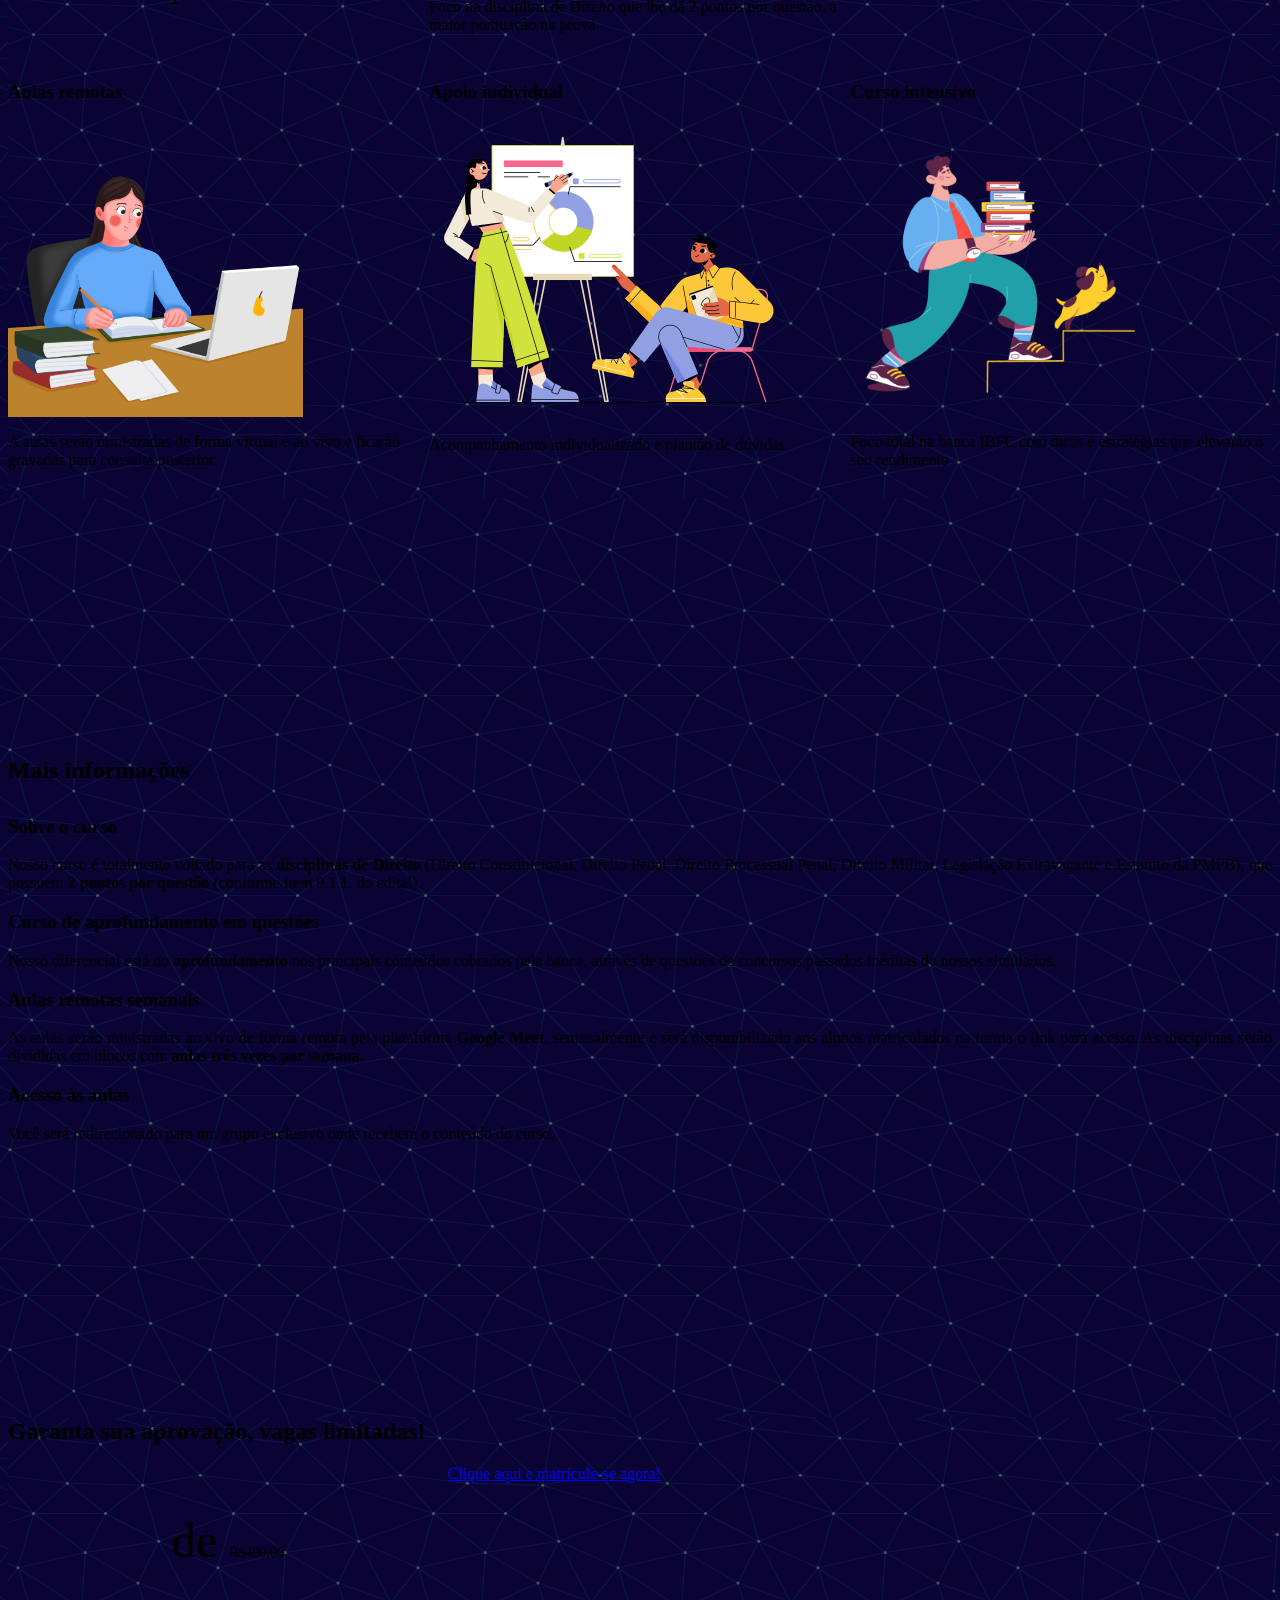
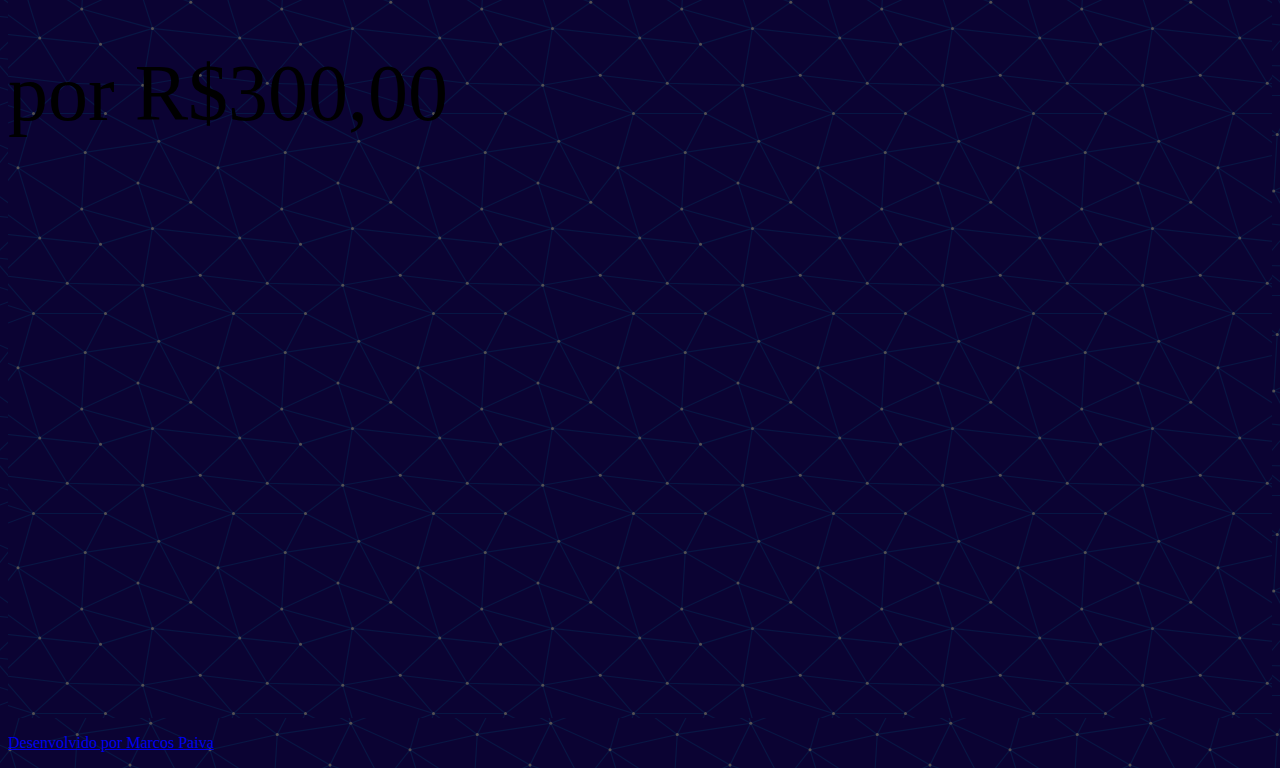
==== commit 5ff712b0: "feat: added clock in html template" ====
--- a/index.html
+++ b/index.html
@@ -42,31 +42,55 @@
 		<div class="main-content intro-content">
 			<div class="intro-text-content">
 				<h2>Missão PMPB</h2>
-				<p style="text-align: justify;">Seu futuro começa aqui! Você está preparado para o Concurso PMPB 2023?
-					Com 1.100 VAGAS em jogo (900 para PMPB e 200 para BMPB), esta é a sua chance de mudar de vida!
+				<p style="text-align: justify;">Foi dada a largada para o Concurso PMPB 2023! São 900 vagas para PMPB e
+					200 vagas para BMPB!
 					A remuneração é de <strong>R$ 4.206,87</strong> (Podendo ainda receber adicional por
-					Plantão Extra Remunerado até o valor de R$ <strong>2.304,00</strong>).
+					Plantão Extra Remunerado até o valor de R$ <strong>2.304,00</strong>), além de gratificações
+					específicas decorrentes do exercício de suas funções.
 				</p>
 				<p style="text-align: justify;">As provas serão realizadas no <strong>dia 29 de outubro de
-						2023</strong>. Nós vamos garantir que você chegue lá mais do que preparado. </p>
-				<p style="text-align: center;"><strong>Início das aulas: 09/09/2023. Não perca tempo e faça a sua
-						matrícula!</strong></p>
+						2023</strong>! </p>
+				<p style="text-align: center;"><strong>Início de 09/09/2023</strong></p>
 
 			</div>
 			<div class="cover-img">
 				<img src="./assets/img/goal.png" alt="estudante aprovado">
 			</div>
 		</div>
+	</section>
+
+	<section class="main-bg section-countdown ">
+		<h1 style="text-align: center; font-size: 5rem;">Ainda da tempo!</h1>
+		<div class="main-content countdown">
+			<div class="countdown-item">
+			  <span id="days"></span>
+			  <span>dias</span>
+			</div>
+			<div class="countdown-item">
+			  <span id="hours"></span>
+			  <span>horas</span>
+			</div>
+			<div class="countdown-item">
+			  <span id="minutes"></span>
+			  <span>minutos</span>
+			</div>
+			<div class="countdown-item">
+			  <span id="seconds"></span>
+			  <span>segundos</span>
+			</div>
+		  </div>
+		</div>
+		<p style="text-align: center; font-size: 3rem">Para a prova</p>
 	</section>
 
 	<section id="top3" class="white-bg section">
 		<div class="main-content top3-content">
 			<h2>Professores</h2>
-			<p style="text-align: justify;"><em>Nossos instrutores são especialistas,
+			<p style="text-align: justify;"><em>POR QUE ESCOLHER ESTE CURSO? Nossos instrutores são especialistas,
 					fazendo a junção da teoria com a
-					prática e do conhecimento acadêmico com
-					a vivência real da área. As aulas serão ministradas por profissionais que sabem exatamente o que é
-					necessário para você alcançar a tão sonhada aprovação
+					prática, do conhecimento acadêmico com
+					a vivência real do campo. As aulas serão ministradas por profissionais que sabem exatamente o que é
+					necessário para você alcançar o sucesso
 					neste concurso.
 				</em>
 			</p>
@@ -74,30 +98,16 @@
 				<div class="teacher-info">
 					<p class="teacher-name"><strong>Rossano Nogueira</strong></p>
 					<img class="teacher-nog" src="./assets/img/nogueira.jpeg" alt="professor nogueira">
-					<p class="teacher-description" style="text-align: justify;">
-						É 3º Sargento da PMPB, ingressou na corporação há 18 anos. Instrutor do Curso de Formação da
-						PMPB desde 2014. Possui graduação em Direito.
-						Especialização em Direito Penal e Processual Penal, Direito Administrativo e Constitucional,
-						Processo Civil e Direitos Humanos. Mestrando em Direito Internacional atua como professor em
-						cursos preparatórios para concursos públicos.
-					</p>
+					<p class="teacher-description" style="text-align: justify;">É 3º Sargento da PMPB, possuindo
+						vivência real há 18 anos na corporação. Professor do curso de formação de praças desde 2014.
+						Possui graduação em Direito, Especialização em Direito Penal e Processual Penal, Direito
+						Administrativo e Constitucional, Processo Civil e Direitos Humanos. </p>
 				</div>
 				<div class="teacher-info">
 					<p class="teacher-name"><strong>Débora Gonçalves</strong></p>
 					<img class="teacher-debs" src="./assets/img/debora.jpeg" alt="professor nogueira">
-					<p class="teacher-description" style="text-align: justify;">Advogada regularmente inscrita na
-						OAB/PB. Possui Pós-graduação em Direito e Processo Civil, possuindo 4 anos de experiência em
-						prática jurídica. Trabalhou na SEMOB-JP como Assessora Jurídica. É professora em cursos
-						preparatórios para concursos públicos.</p>
-				</div>
-				<div class="teacher-info">
-					<p class="teacher-name"><strong>José Eduardo Da Mata</strong></p>
-					<img class="teacher-damata" src="./assets/img/damata.jpeg" alt="professor nogueira">
-					<p class="teacher-description" style="text-align: justify;">
-						É Cabo da PMPB, ingressou na corporação há 16 anos. Instrutor do Curso de Formação da PMPB.
-						Graduado em Direito. Especialista em Direito Penal e Processo Penal. Atua como professor em
-						cursos preparatórios para concursos.
-					</p>
+					<p class="teacher-description" style="text-align: justify;">É advogada regularmente inscrita na
+						OAB/PB, sendo pós-graduada em Direito e Processo Civil. Possui 4 anos de experiência em prática jurídica e trabalhou na SEMOB-JP durante 3 anos. É professora em cursos preparatórios para concursos públicos.</p>
 				</div>
 			</div>
 		</div>
@@ -112,34 +122,28 @@
 					<div class="intro-img">
 						<img src="./assets/img/exams.png" alt="mulher-estudando-remoto">
 					</div>
-					<p style="text-align: justify;">10 simulados incluindo questões inéditas, todos comentados por
-						nossos especialistas, com questões focadas na banca IBFC. Você estará pronto para qualquer
-						desafio!</p>
+					<p><strong>10 simulados incluindo questões inéditas</strong></p>
 				</article>
 				<article>
 					<h3>Foco em direito</h3>
 					<div class="intro-img">
 						<img src="./assets/img/law.png" alt="mulher-estudando-remoto">
 					</div>
-					<p style="text-align: justify;">Foco na disciplina de Direito - Direito Constitucional, Penal,
-						Processual Penal, Militar, Legislação Extravagante e Estatuto da PMPB. Essas disciplinas dão 2
-						pontos por questão, a maior pontuação na prova!</p>
+					<p>Foco na disciplina de Direito que lhe dá 2 pontos por questão, a maior pontuação na prova</p>
 				</article>
 				<article>
 					<h3>Aulas semanais</h3>
 					<div class="intro-img">
 						<img src="./assets/img/routine.png" alt="mulher-estudando-remoto">
 					</div>
-					<p style="text-align: justify;">Aulas de aprofundamento semanais que vão além do básico, mergulhando
-						nos temas mais importantes e desafios. É dedicação total à sua aprovação.</p>
+					<p>Aulas de aprofundamento semanais.</p>
 				</article>
 				<article>
 					<h3>Aulas remotas</h3>
 					<div class="intro-img">
 						<img src="./assets/img/remote_study.png" alt="mulher-estudando-remoto">
 					</div>
-					<p style="text-align: justify;">As aulas serão ministradas de forma virtual (ao vivo) e ficarão
-						gravadas para consulta posterior. Você pode estudar de qualquer lugar!
+					<p>A aulas serão ministradas de forma virtual e ao vivo e ficarão gravadas para consulta posterior
 					</p>
 				</article>
 				<article>
@@ -147,16 +151,14 @@
 					<div class="coach-img">
 						<img src="./assets/img/coach.png" alt="mulher-estudando-remoto">
 					</div>
-					<p style="text-align: justify;">Cada estudante tem sua própria trajetória. Oferecemos suporte
-						personalizado e plantão de dúvidas, entendendo as necessidades e ajustando estratégias.</p>
+					<p>Acompanhamento individualizado e plantão de dúvidas</p>
 				</article>
 				<article>
 					<h3>Curso intensivo</h3>
 					<div class="intro-img">
 						<img src="./assets/img/intensivo.png" alt="mulher-estudando-remoto">
 					</div>
-					<p style="text-align: justify;">Foco total na banca IBFC com dicas e estratégias de estudo, técnicas
-						para melhorar a retenção de informações e maneiras de gerenciar o tempo durante o exame.</p>
+					<p>Foco total na banca IBFC com dicas e estratégias que elevarão o seu rendimento</p>
 				</article>
 			</div>
 		</div>
@@ -175,22 +177,21 @@
 				</article>
 				<article>
 					<h3>Curso de aprofundamento em questões</h3>
-					<p class="texto-justificado">Nosso diferencial está no <strong>aprofundamento</strong> dos
-						principais conteúdos cobrados pela banca, através de questões de concursos passados e inéditas
-						dos
+					<p class="texto-justificado">Nosso diferencial está no <strong>aprofundamento</strong> nos
+						principais conteúdos cobrados pela banca, através de questões de concursos passados inéditas do
 						nossos simulados.</p>
 				</article>
 				<article>
 					<h3>Aulas remotas semanais</h3>
 					<p class="texto-justificado">As aulas serão ministradas ao vivo de forma remota pela plataforma
-						<strong>Google Meet</strong>, semanalmente, sendo disponibilizado aos alunos matriculados na
-						turma o link para acesso. As disciplinas serão divididas em blocos.
+						<strong>Google Meet</strong>, semanalmente e será disponibilizado aos alunos matriculados na
+						turma o link para acesso. As disciplinas serão divididas em blocos com <strong>aulas três vezes
+							por semana.</strong>
 					</p>
 				</article>
 				<article>
 					<h3>Acesso às aulas</h3>
-					<p class="texto-justificado">Após a matrícula, você será redirecionado ao grupo exclusivo onde
-						receberá o
+					<p class="texto-justificado">Você será redirecionado para um grupo exclusivo onde receberá o
 						conteúdo do curso.</p>
 				</article>
 			</div>
@@ -199,7 +200,7 @@
 
 	<section id="contato" class="contato main-bg section">
 		<div class="main-content">
-			<h2>Garanta sua aprovação! Vagas limitadas!</h2>
+			<h2>Garanta sua aprovação, vagas limitadas!</h2>
 			<div class="main-content contato-form">
 				<div class="pricing">
 					<p class="valor-anterior">
@@ -213,16 +214,6 @@
 					<a onclick="return false;" href="https://pay.hotmart.com/P86187425I"
 						class="hotmart-fb hotmart__button-checkout">Clique aqui e matricule-se agora!</a>
 				</div>
-			</div>
-			<div class="intro-text-content">
-				<p>
-					Clique no botão abaixo para <strong>tirar dúvidas</strong> sobre o curso, sobre o pagamento e pós
-					pagamento
-					ou qualquer outra dúvida relacionada ao nosso curso.
-				</p>
-				<a href="https://wa.me/5583999595261">
-					<img class="whats-img" src="./assets/img/iconewhasapp.png" alt="icone whatsapp"><br>
-				</a>
 			</div>
 		</div>
 	</section>
@@ -247,6 +238,27 @@
 		}
 		importHotmart(); 
 	</script>
+
+	<script>
+		function updateCountdown() {
+			const targetDate = new Date("2023-10-29T00:00:00").getTime();
+			const currentDate = new Date().getTime();
+			const timeRemaining = targetDate - currentDate;
+		  
+			const days = Math.floor(timeRemaining / (1000 * 60 * 60 * 24));
+			const hours = Math.floor((timeRemaining % (1000 * 60 * 60 * 24)) / (1000 * 60 * 60));
+			const minutes = Math.floor((timeRemaining % (1000 * 60 * 60)) / (1000 * 60));
+			const seconds = Math.floor((timeRemaining % (1000 * 60)) / 1000);
+		  
+			document.getElementById("days").textContent = days;
+			document.getElementById("hours").textContent = hours;
+			document.getElementById("minutes").textContent = minutes;
+			document.getElementById("seconds").textContent = seconds;
+		  }
+		  
+		  updateCountdown();
+		  setInterval(updateCountdown, 1000);
+	</script>
 </body>
 
 </html>--- a/assets/css/classes.css
+++ b/assets/css/classes.css
@@ -0,0 +1,26 @@
+.main-bg {
+    background-image: url('../img/main-bg.svg');
+    color: var(--white-color);
+}
+.white-bg {
+    background: var(--white-color);
+    color: var(--primary-color);
+}
+
+.main-content {
+    max-width: 120rem;
+    margin: 0 auto;
+    padding: 8rem var(--gap);   
+}
+
+.section {
+    min-height: 100vh;
+}
+
+.section-countdown {
+    min-height: 30vh;
+}
+
+.menu-spacing {
+    height: 90px;;
+}--- a/assets/css/style.css
+++ b/assets/css/style.css
@@ -34,6 +34,31 @@
 }
 
 
+/* Countdown clock*/
+.countdown {
+    display: flex;
+    justify-content: center;
+    align-items: center;
+  }
+  
+  .countdown-item {
+    display: flex;
+    flex-direction: column;
+    align-items: center;
+    margin: 0 20px;
+  }
+  
+  #days, #hours, #minutes, #seconds {
+    font-size: 7rem;
+    font-weight: bold;
+  }
+  
+  span {
+    font-size: 14px;
+  }
+
+/* end countdown */
+
 .top3-content {
     width: 100%;
     display: flex;
@@ -61,15 +86,11 @@
 }
 
 .teacher-nog {
-    width: 73%;
+    width: 70%;
 }
 
 .teacher-debs {
-    width: 44%;
-}
-
-.teacher-damata {
-    width: 80%;
+    width: 43%;
 }
 
 
@@ -83,7 +104,6 @@
 .grid {
     display: grid;
     grid-template-columns: repeat(3, 1fr);
-    justify-items: center;
     gap: var(--gap);
     min-height: 100vh;
     margin-top: 2rem;
@@ -213,6 +233,11 @@
         text-align: center;
         gap: 0;
     }
+
+    #days, #hours, #minutes, #seconds {
+        font-size: 3.5rem;
+        font-weight: bold;
+      }
 
     .grid {
         grid-template-columns: 1fr;
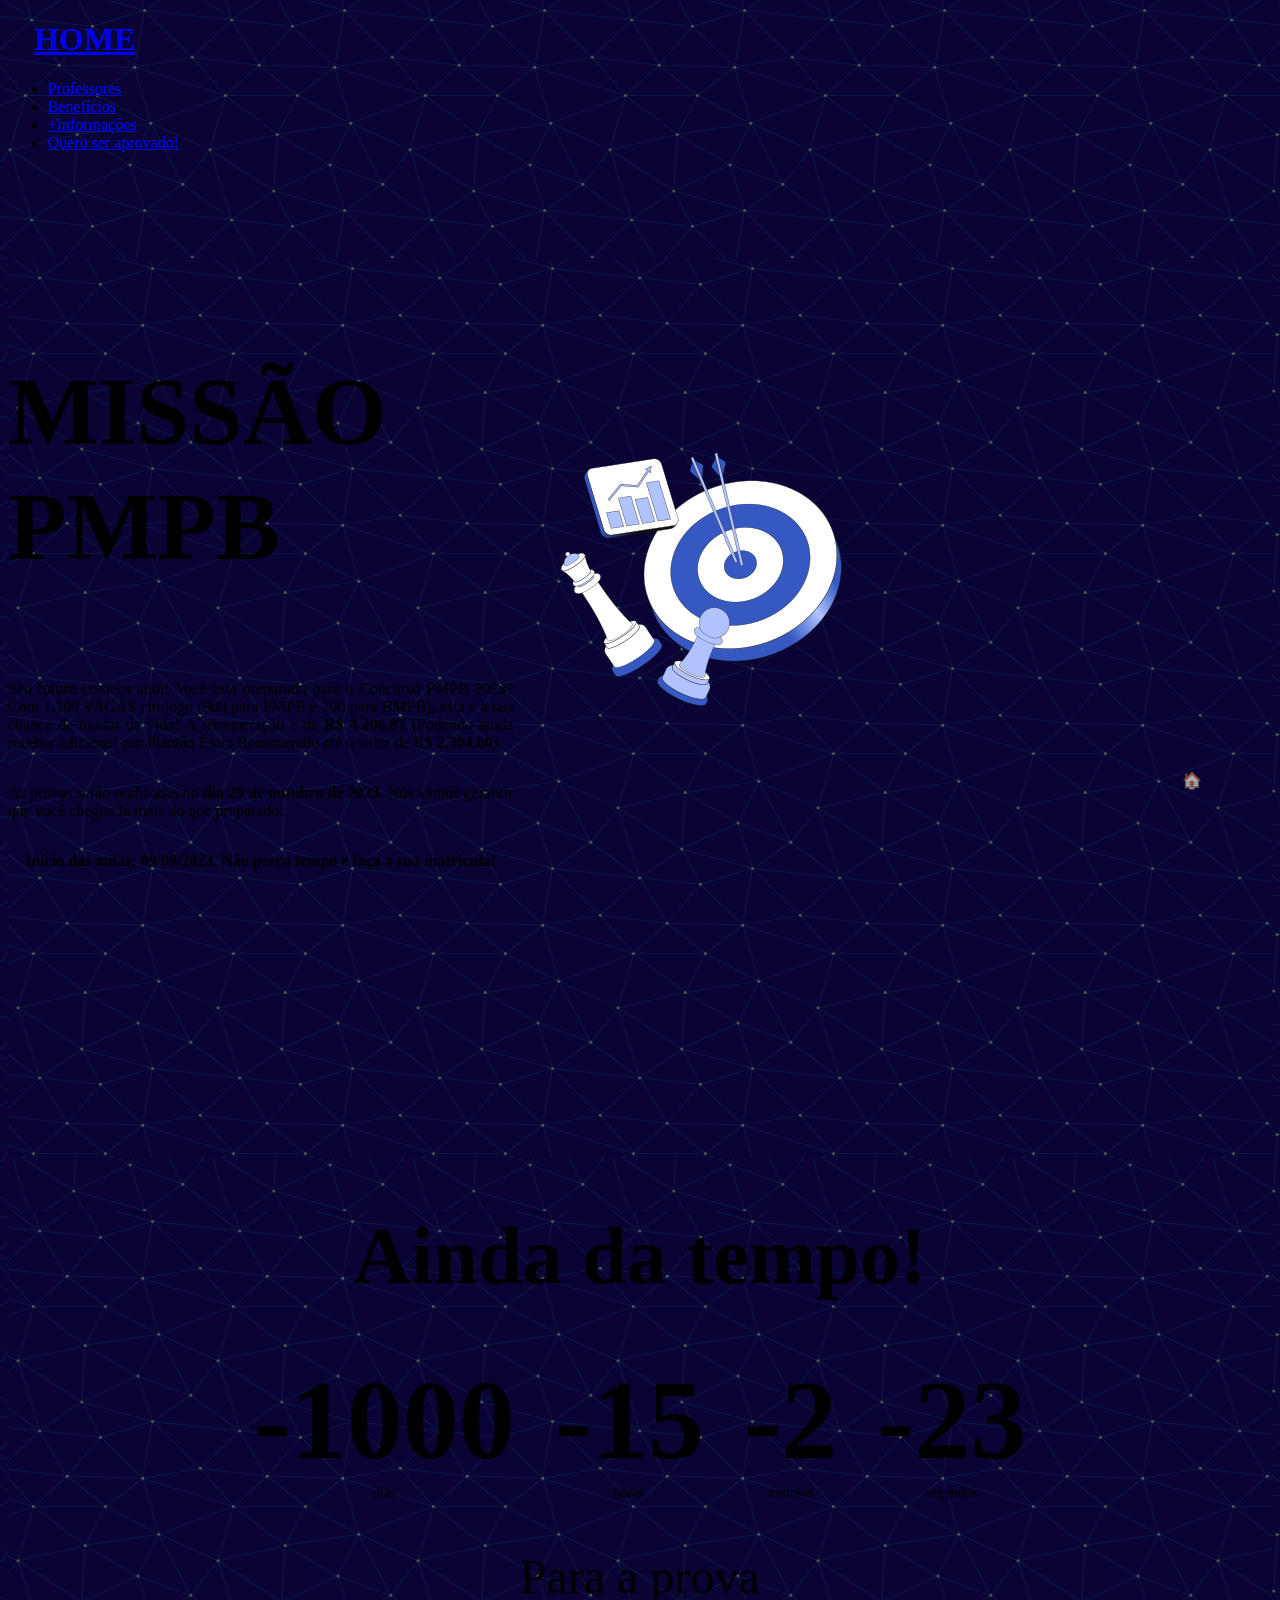
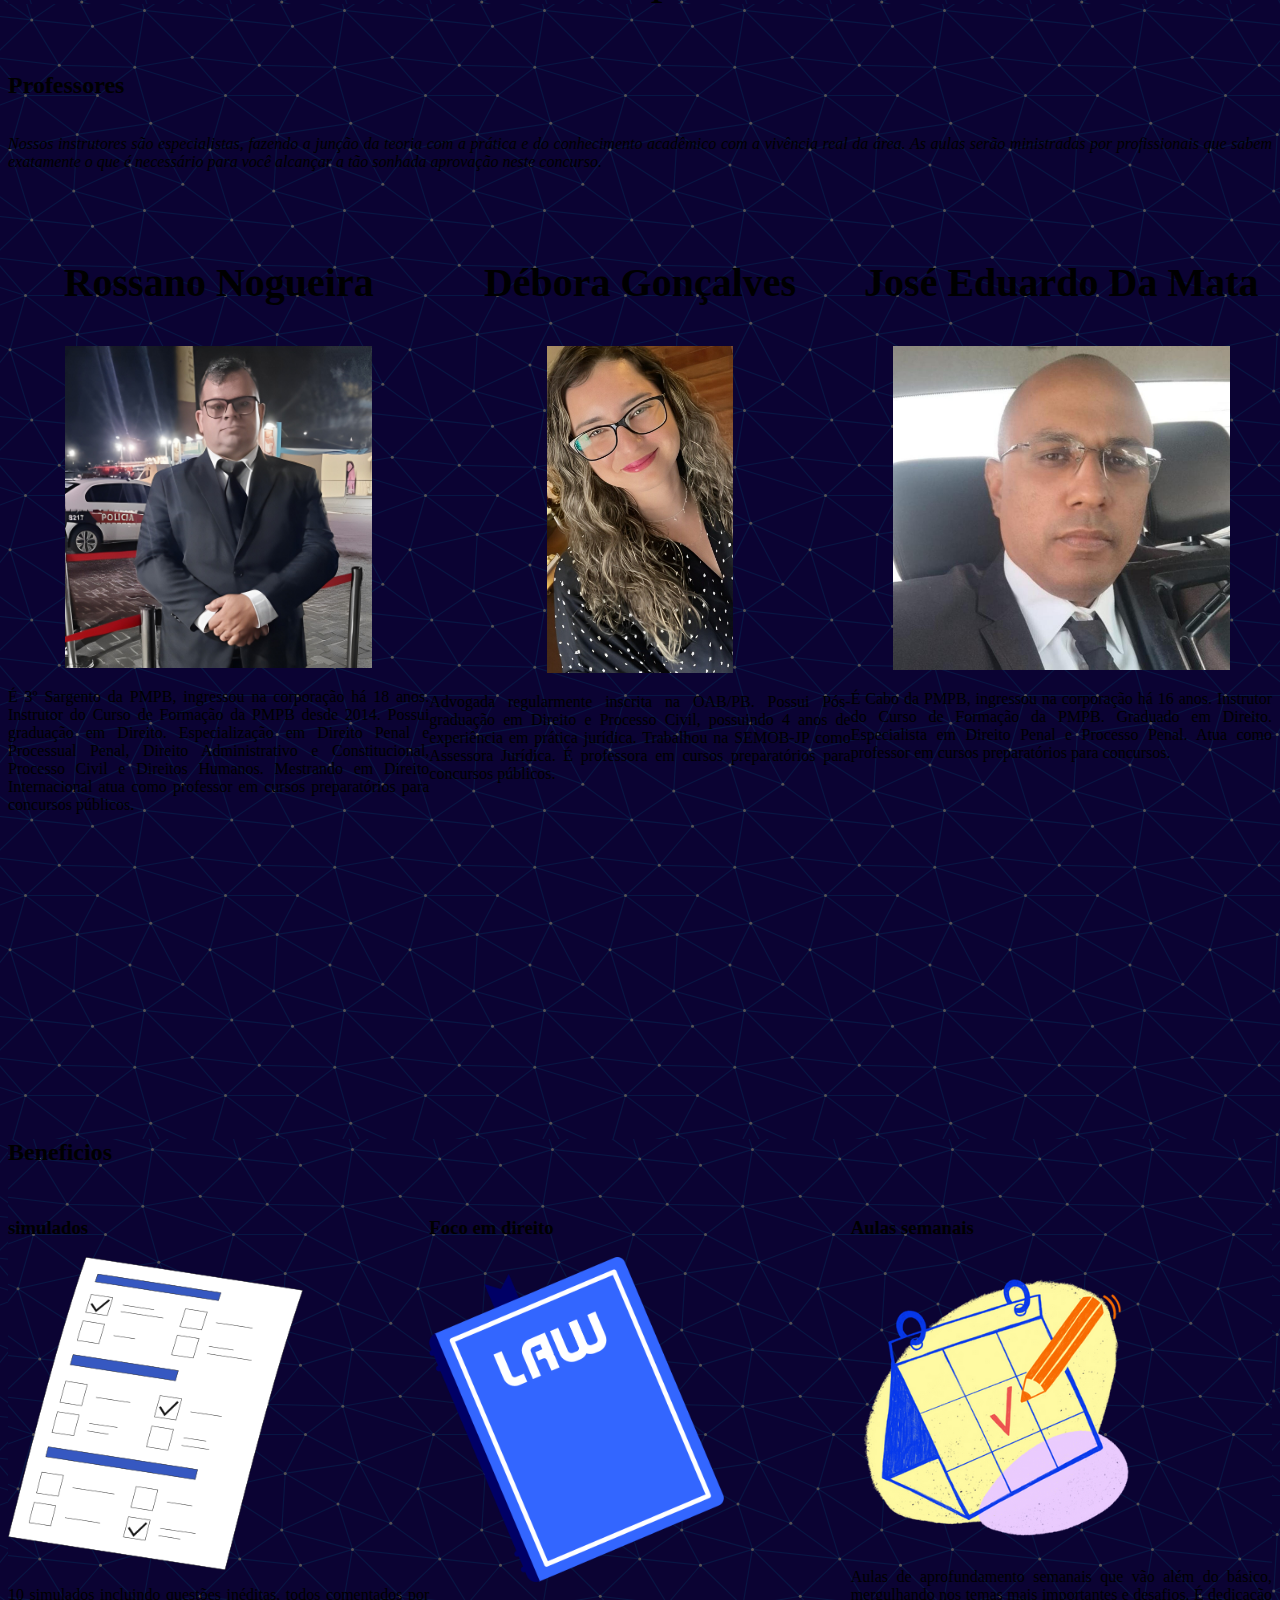
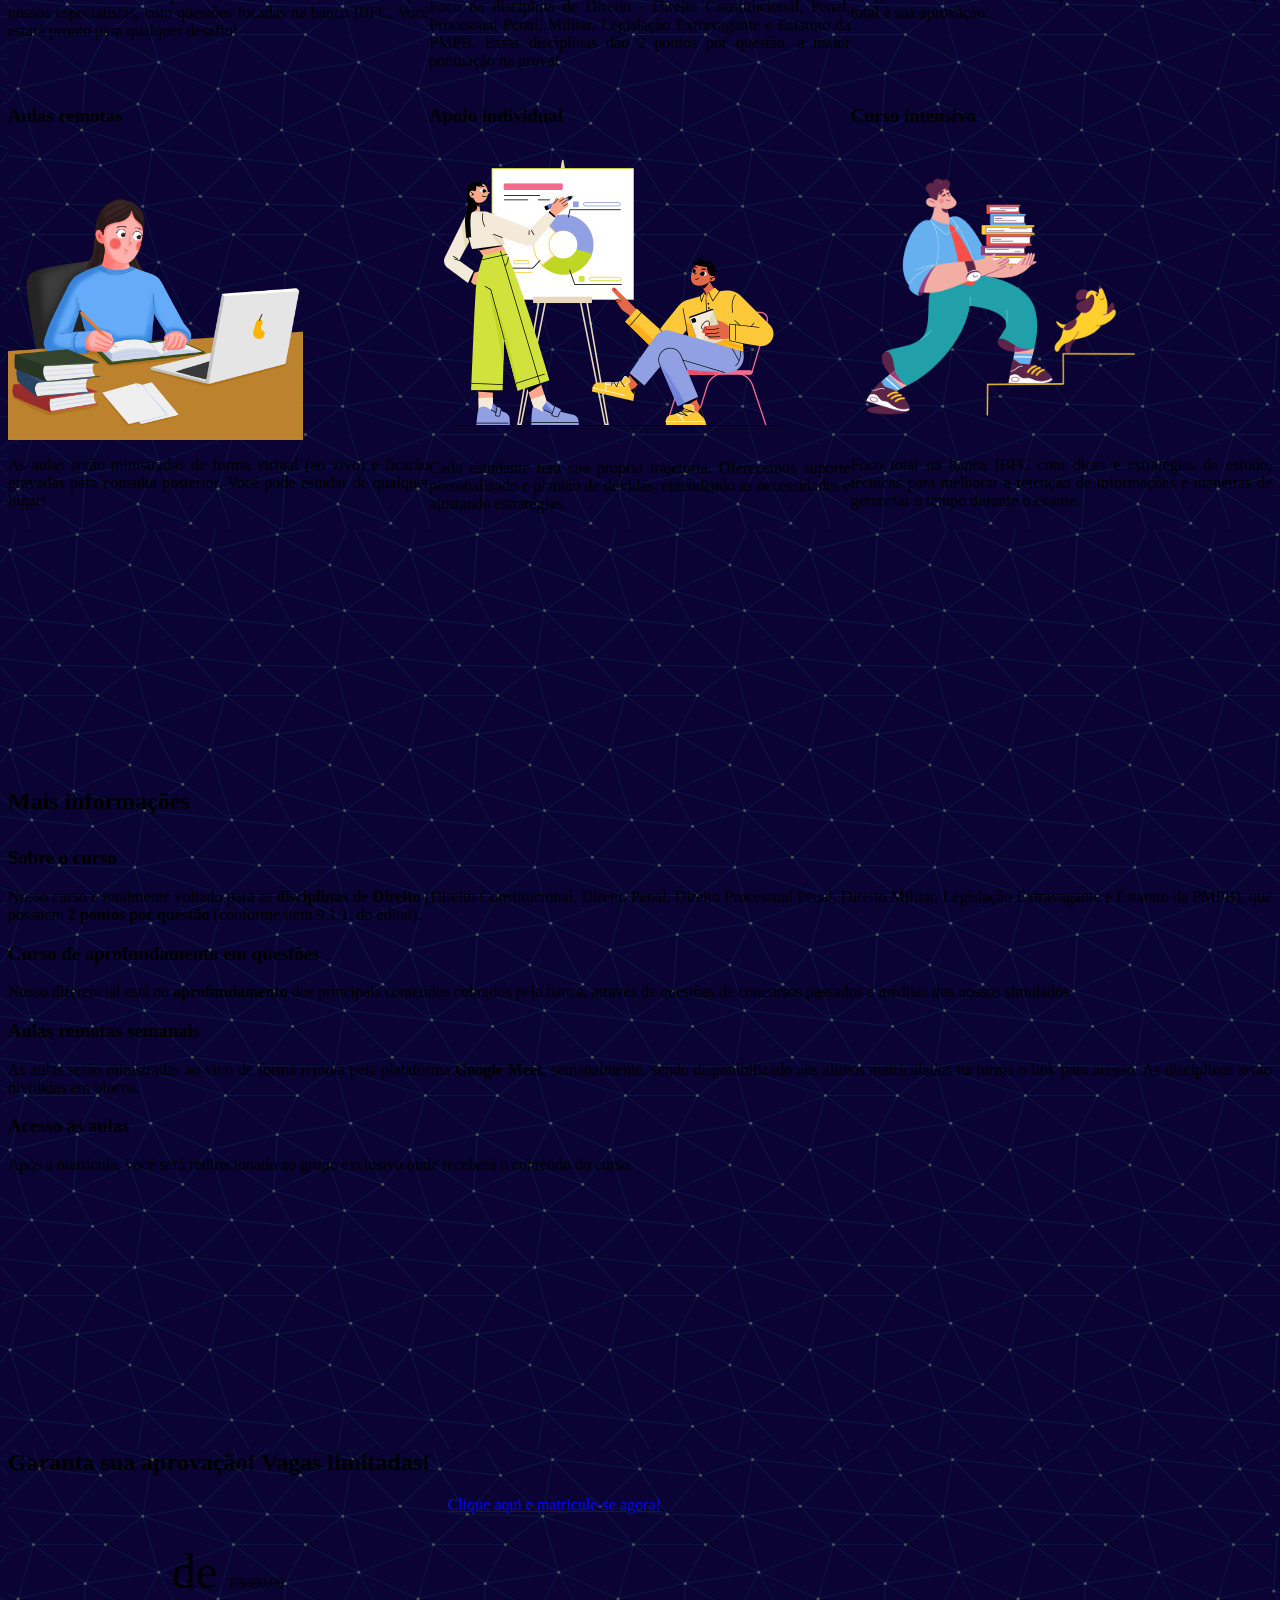
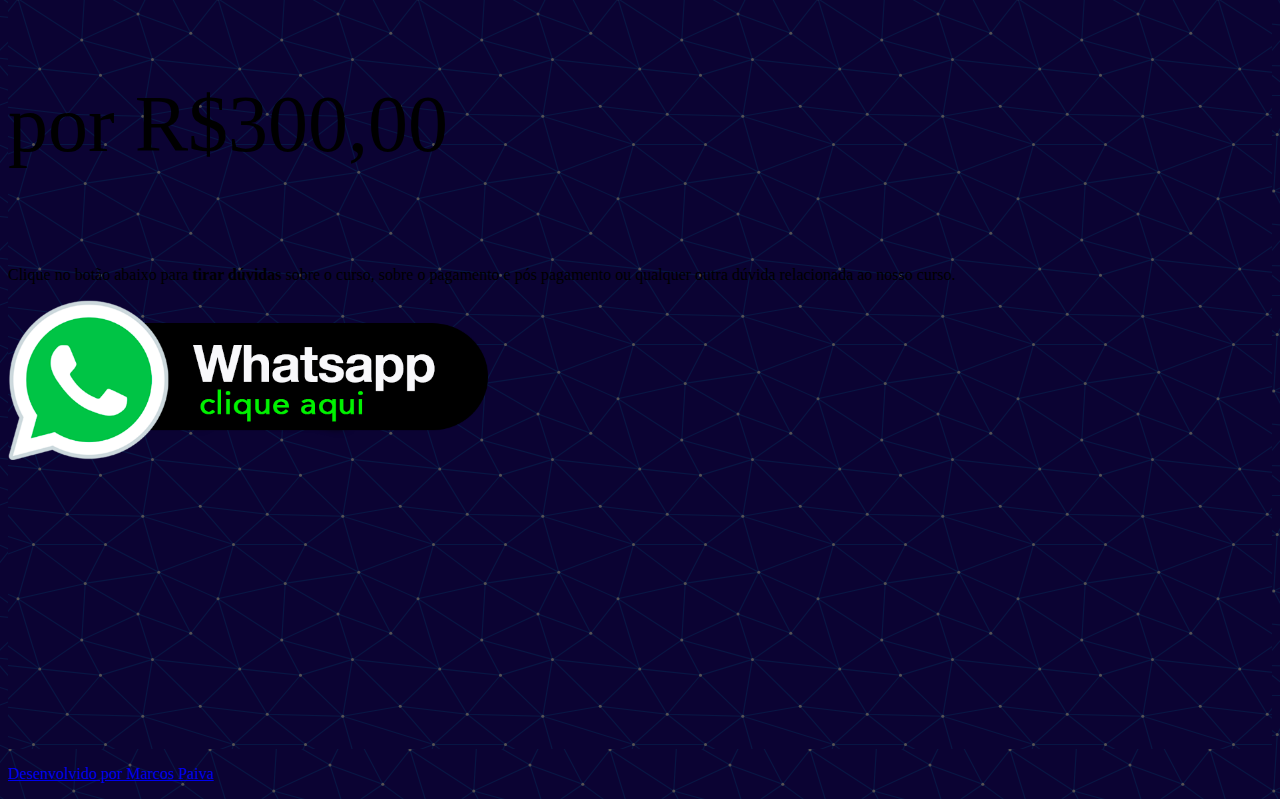
==== commit 597f0a99: "Merge branch 'develop'" ====
--- a/index.html
+++ b/index.html
@@ -42,15 +42,15 @@
 		<div class="main-content intro-content">
 			<div class="intro-text-content">
 				<h2>Missão PMPB</h2>
-				<p style="text-align: justify;">Foi dada a largada para o Concurso PMPB 2023! São 900 vagas para PMPB e
-					200 vagas para BMPB!
+				<p style="text-align: justify;">Seu futuro começa aqui! Você está preparado para o Concurso PMPB 2023?
+					Com 1.100 VAGAS em jogo (900 para PMPB e 200 para BMPB), esta é a sua chance de mudar de vida!
 					A remuneração é de <strong>R$ 4.206,87</strong> (Podendo ainda receber adicional por
-					Plantão Extra Remunerado até o valor de R$ <strong>2.304,00</strong>), além de gratificações
-					específicas decorrentes do exercício de suas funções.
+					Plantão Extra Remunerado até o valor de R$ <strong>2.304,00</strong>).
 				</p>
 				<p style="text-align: justify;">As provas serão realizadas no <strong>dia 29 de outubro de
-						2023</strong>! </p>
-				<p style="text-align: center;"><strong>Início de 09/09/2023</strong></p>
+						2023</strong>. Nós vamos garantir que você chegue lá mais do que preparado. </p>
+				<p style="text-align: center;"><strong>Início das aulas: 09/09/2023. Não perca tempo e faça a sua
+						matrícula!</strong></p>
 
 			</div>
 			<div class="cover-img">
@@ -86,11 +86,11 @@
 	<section id="top3" class="white-bg section">
 		<div class="main-content top3-content">
 			<h2>Professores</h2>
-			<p style="text-align: justify;"><em>POR QUE ESCOLHER ESTE CURSO? Nossos instrutores são especialistas,
+			<p style="text-align: justify;"><em>Nossos instrutores são especialistas,
 					fazendo a junção da teoria com a
-					prática, do conhecimento acadêmico com
-					a vivência real do campo. As aulas serão ministradas por profissionais que sabem exatamente o que é
-					necessário para você alcançar o sucesso
+					prática e do conhecimento acadêmico com
+					a vivência real da área. As aulas serão ministradas por profissionais que sabem exatamente o que é
+					necessário para você alcançar a tão sonhada aprovação
 					neste concurso.
 				</em>
 			</p>
@@ -98,16 +98,30 @@
 				<div class="teacher-info">
 					<p class="teacher-name"><strong>Rossano Nogueira</strong></p>
 					<img class="teacher-nog" src="./assets/img/nogueira.jpeg" alt="professor nogueira">
-					<p class="teacher-description" style="text-align: justify;">É 3º Sargento da PMPB, possuindo
-						vivência real há 18 anos na corporação. Professor do curso de formação de praças desde 2014.
-						Possui graduação em Direito, Especialização em Direito Penal e Processual Penal, Direito
-						Administrativo e Constitucional, Processo Civil e Direitos Humanos. </p>
+					<p class="teacher-description" style="text-align: justify;">
+						É 3º Sargento da PMPB, ingressou na corporação há 18 anos. Instrutor do Curso de Formação da
+						PMPB desde 2014. Possui graduação em Direito.
+						Especialização em Direito Penal e Processual Penal, Direito Administrativo e Constitucional,
+						Processo Civil e Direitos Humanos. Mestrando em Direito Internacional atua como professor em
+						cursos preparatórios para concursos públicos.
+					</p>
 				</div>
 				<div class="teacher-info">
 					<p class="teacher-name"><strong>Débora Gonçalves</strong></p>
 					<img class="teacher-debs" src="./assets/img/debora.jpeg" alt="professor nogueira">
-					<p class="teacher-description" style="text-align: justify;">É advogada regularmente inscrita na
-						OAB/PB, sendo pós-graduada em Direito e Processo Civil. Possui 4 anos de experiência em prática jurídica e trabalhou na SEMOB-JP durante 3 anos. É professora em cursos preparatórios para concursos públicos.</p>
+					<p class="teacher-description" style="text-align: justify;">Advogada regularmente inscrita na
+						OAB/PB. Possui Pós-graduação em Direito e Processo Civil, possuindo 4 anos de experiência em
+						prática jurídica. Trabalhou na SEMOB-JP como Assessora Jurídica. É professora em cursos
+						preparatórios para concursos públicos.</p>
+				</div>
+				<div class="teacher-info">
+					<p class="teacher-name"><strong>José Eduardo Da Mata</strong></p>
+					<img class="teacher-damata" src="./assets/img/damata.jpeg" alt="professor nogueira">
+					<p class="teacher-description" style="text-align: justify;">
+						É Cabo da PMPB, ingressou na corporação há 16 anos. Instrutor do Curso de Formação da PMPB.
+						Graduado em Direito. Especialista em Direito Penal e Processo Penal. Atua como professor em
+						cursos preparatórios para concursos.
+					</p>
 				</div>
 			</div>
 		</div>
@@ -122,28 +136,34 @@
 					<div class="intro-img">
 						<img src="./assets/img/exams.png" alt="mulher-estudando-remoto">
 					</div>
-					<p><strong>10 simulados incluindo questões inéditas</strong></p>
+					<p style="text-align: justify;">10 simulados incluindo questões inéditas, todos comentados por
+						nossos especialistas, com questões focadas na banca IBFC. Você estará pronto para qualquer
+						desafio!</p>
 				</article>
 				<article>
 					<h3>Foco em direito</h3>
 					<div class="intro-img">
 						<img src="./assets/img/law.png" alt="mulher-estudando-remoto">
 					</div>
-					<p>Foco na disciplina de Direito que lhe dá 2 pontos por questão, a maior pontuação na prova</p>
+					<p style="text-align: justify;">Foco na disciplina de Direito - Direito Constitucional, Penal,
+						Processual Penal, Militar, Legislação Extravagante e Estatuto da PMPB. Essas disciplinas dão 2
+						pontos por questão, a maior pontuação na prova!</p>
 				</article>
 				<article>
 					<h3>Aulas semanais</h3>
 					<div class="intro-img">
 						<img src="./assets/img/routine.png" alt="mulher-estudando-remoto">
 					</div>
-					<p>Aulas de aprofundamento semanais.</p>
+					<p style="text-align: justify;">Aulas de aprofundamento semanais que vão além do básico, mergulhando
+						nos temas mais importantes e desafios. É dedicação total à sua aprovação.</p>
 				</article>
 				<article>
 					<h3>Aulas remotas</h3>
 					<div class="intro-img">
 						<img src="./assets/img/remote_study.png" alt="mulher-estudando-remoto">
 					</div>
-					<p>A aulas serão ministradas de forma virtual e ao vivo e ficarão gravadas para consulta posterior
+					<p style="text-align: justify;">As aulas serão ministradas de forma virtual (ao vivo) e ficarão
+						gravadas para consulta posterior. Você pode estudar de qualquer lugar!
 					</p>
 				</article>
 				<article>
@@ -151,14 +171,16 @@
 					<div class="coach-img">
 						<img src="./assets/img/coach.png" alt="mulher-estudando-remoto">
 					</div>
-					<p>Acompanhamento individualizado e plantão de dúvidas</p>
+					<p style="text-align: justify;">Cada estudante tem sua própria trajetória. Oferecemos suporte
+						personalizado e plantão de dúvidas, entendendo as necessidades e ajustando estratégias.</p>
 				</article>
 				<article>
 					<h3>Curso intensivo</h3>
 					<div class="intro-img">
 						<img src="./assets/img/intensivo.png" alt="mulher-estudando-remoto">
 					</div>
-					<p>Foco total na banca IBFC com dicas e estratégias que elevarão o seu rendimento</p>
+					<p style="text-align: justify;">Foco total na banca IBFC com dicas e estratégias de estudo, técnicas
+						para melhorar a retenção de informações e maneiras de gerenciar o tempo durante o exame.</p>
 				</article>
 			</div>
 		</div>
@@ -177,21 +199,22 @@
 				</article>
 				<article>
 					<h3>Curso de aprofundamento em questões</h3>
-					<p class="texto-justificado">Nosso diferencial está no <strong>aprofundamento</strong> nos
-						principais conteúdos cobrados pela banca, através de questões de concursos passados inéditas do
+					<p class="texto-justificado">Nosso diferencial está no <strong>aprofundamento</strong> dos
+						principais conteúdos cobrados pela banca, através de questões de concursos passados e inéditas
+						dos
 						nossos simulados.</p>
 				</article>
 				<article>
 					<h3>Aulas remotas semanais</h3>
 					<p class="texto-justificado">As aulas serão ministradas ao vivo de forma remota pela plataforma
-						<strong>Google Meet</strong>, semanalmente e será disponibilizado aos alunos matriculados na
-						turma o link para acesso. As disciplinas serão divididas em blocos com <strong>aulas três vezes
-							por semana.</strong>
+						<strong>Google Meet</strong>, semanalmente, sendo disponibilizado aos alunos matriculados na
+						turma o link para acesso. As disciplinas serão divididas em blocos.
 					</p>
 				</article>
 				<article>
 					<h3>Acesso às aulas</h3>
-					<p class="texto-justificado">Você será redirecionado para um grupo exclusivo onde receberá o
+					<p class="texto-justificado">Após a matrícula, você será redirecionado ao grupo exclusivo onde
+						receberá o
 						conteúdo do curso.</p>
 				</article>
 			</div>
@@ -200,7 +223,7 @@
 
 	<section id="contato" class="contato main-bg section">
 		<div class="main-content">
-			<h2>Garanta sua aprovação, vagas limitadas!</h2>
+			<h2>Garanta sua aprovação! Vagas limitadas!</h2>
 			<div class="main-content contato-form">
 				<div class="pricing">
 					<p class="valor-anterior">
@@ -214,6 +237,16 @@
 					<a onclick="return false;" href="https://pay.hotmart.com/P86187425I"
 						class="hotmart-fb hotmart__button-checkout">Clique aqui e matricule-se agora!</a>
 				</div>
+			</div>
+			<div class="intro-text-content">
+				<p>
+					Clique no botão abaixo para <strong>tirar dúvidas</strong> sobre o curso, sobre o pagamento e pós
+					pagamento
+					ou qualquer outra dúvida relacionada ao nosso curso.
+				</p>
+				<a href="https://wa.me/5583999595261">
+					<img class="whats-img" src="./assets/img/iconewhasapp.png" alt="icone whatsapp"><br>
+				</a>
 			</div>
 		</div>
 	</section>
--- a/assets/css/style.css
+++ b/assets/css/style.css
@@ -86,11 +86,15 @@
 }
 
 .teacher-nog {
-    width: 70%;
+    width: 73%;
 }
 
 .teacher-debs {
-    width: 43%;
+    width: 44%;
+}
+
+.teacher-damata {
+    width: 80%;
 }
 
 
@@ -104,6 +108,7 @@
 .grid {
     display: grid;
     grid-template-columns: repeat(3, 1fr);
+    justify-items: center;
     gap: var(--gap);
     min-height: 100vh;
     margin-top: 2rem;
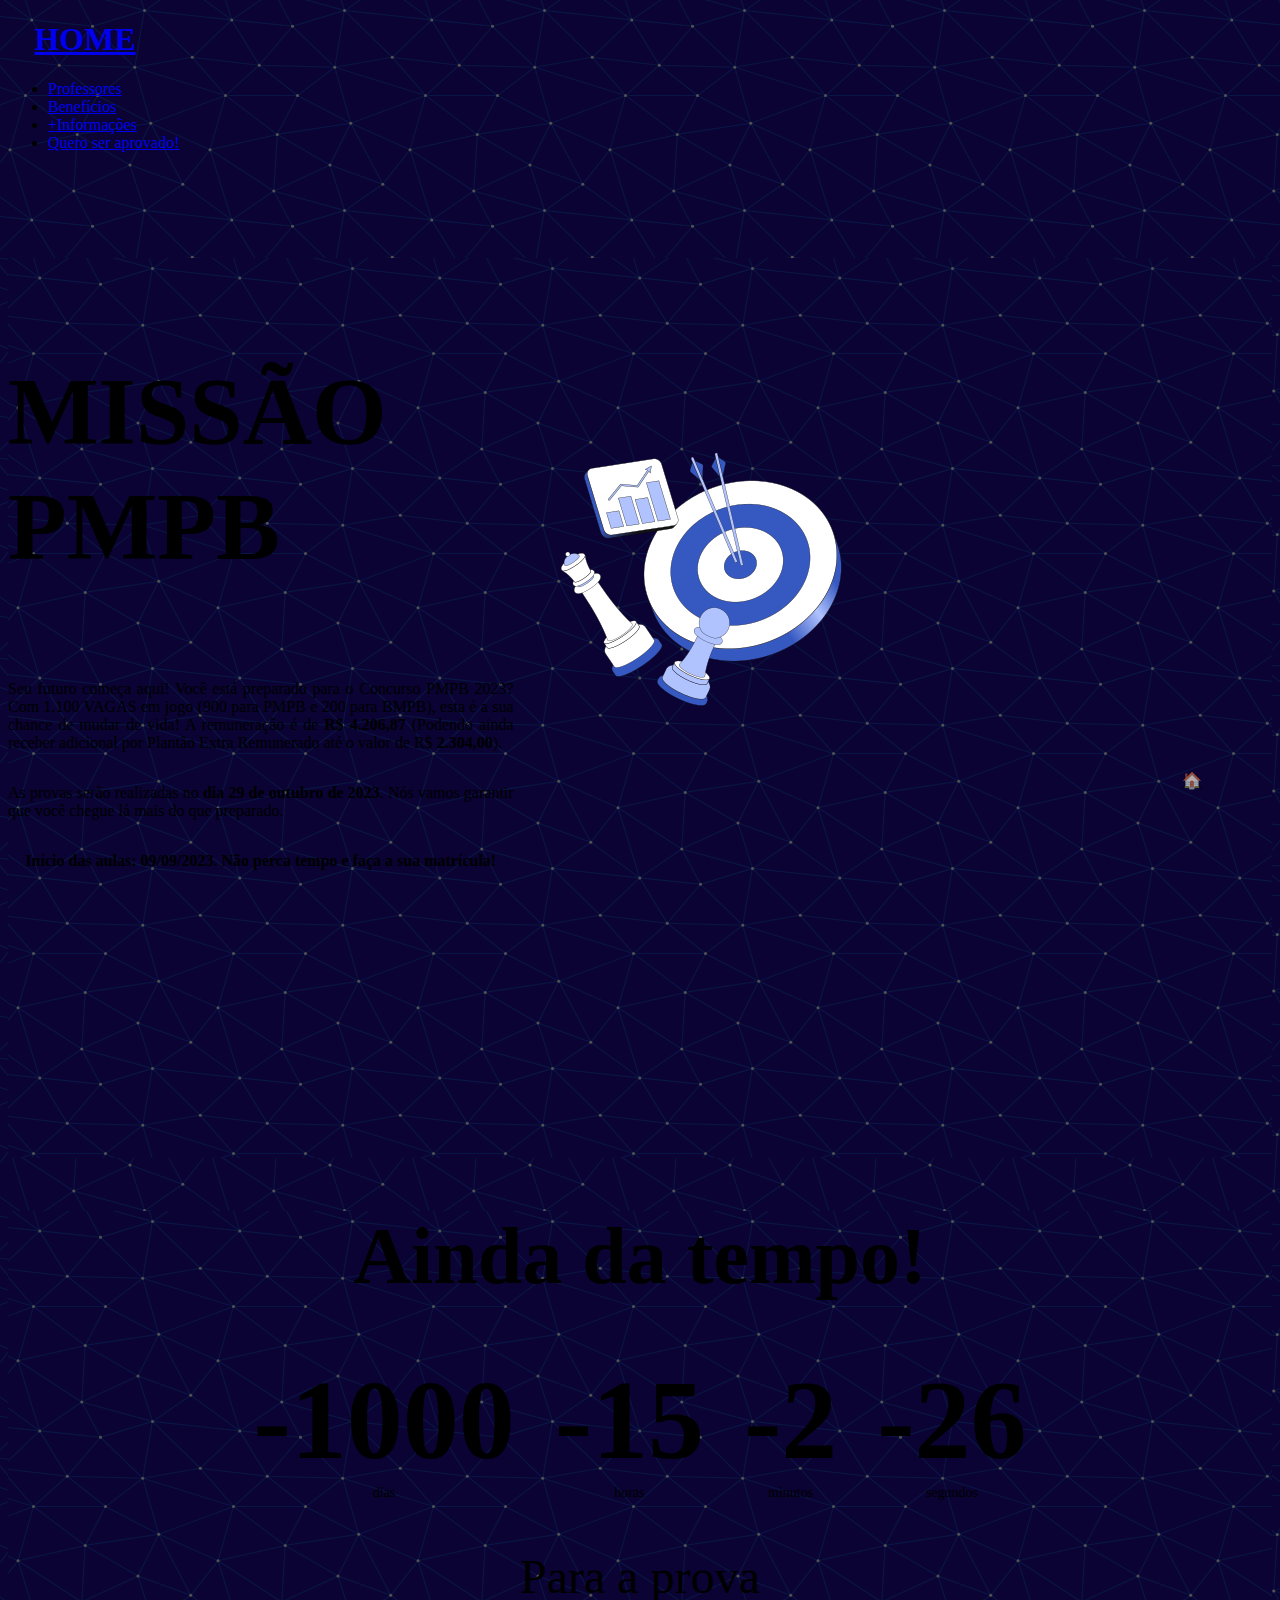
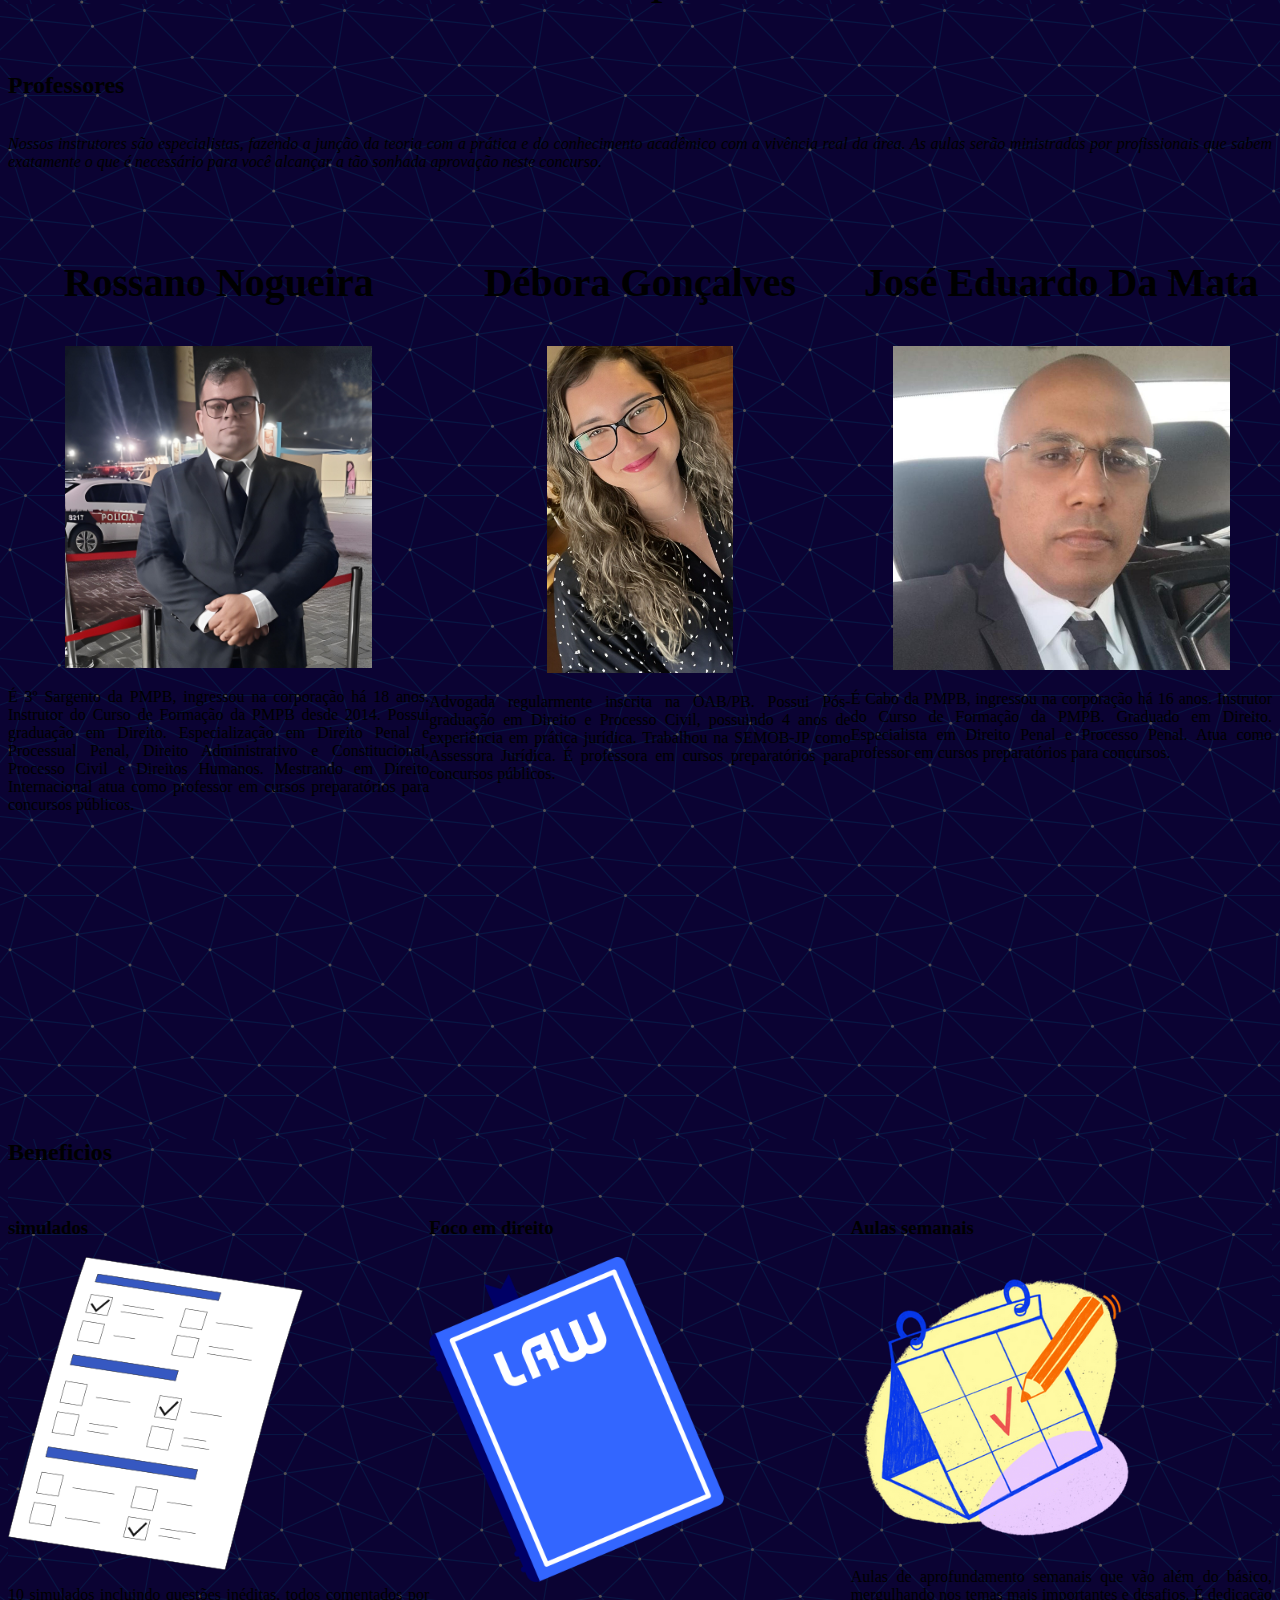
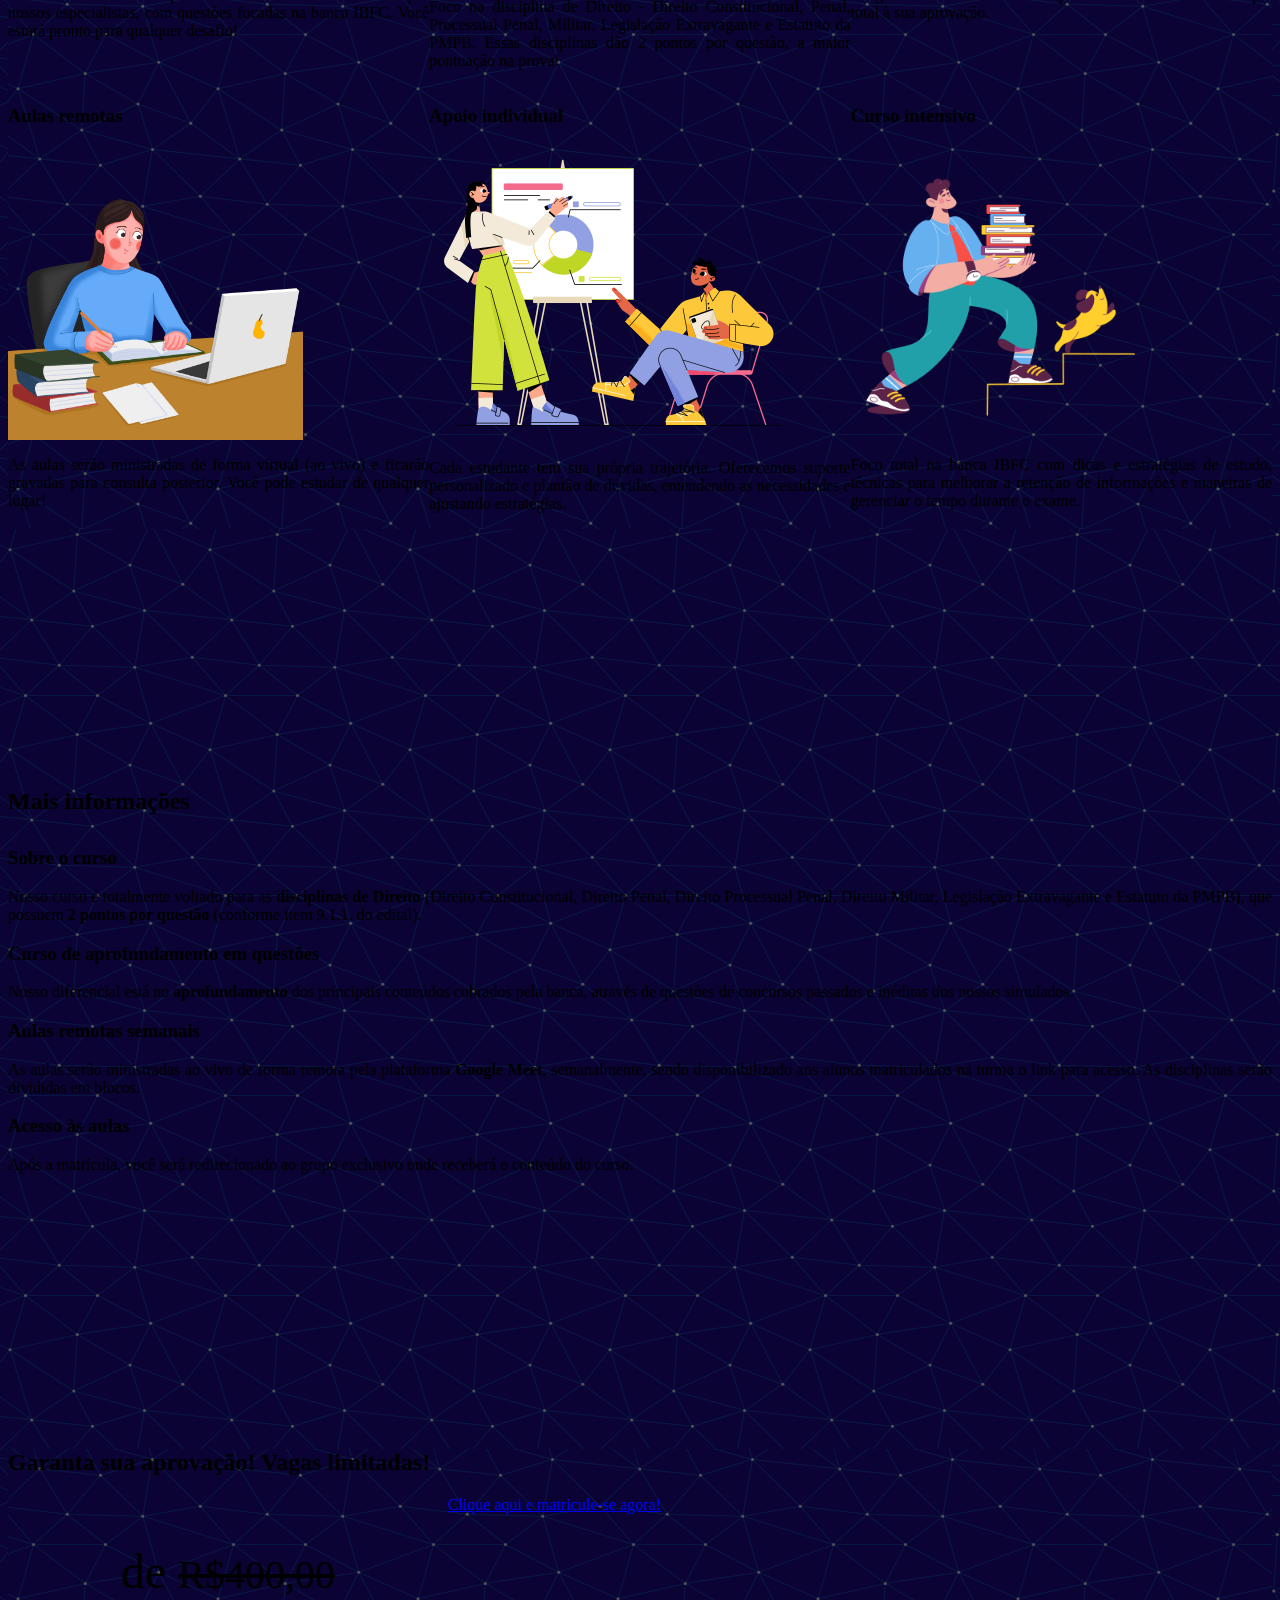
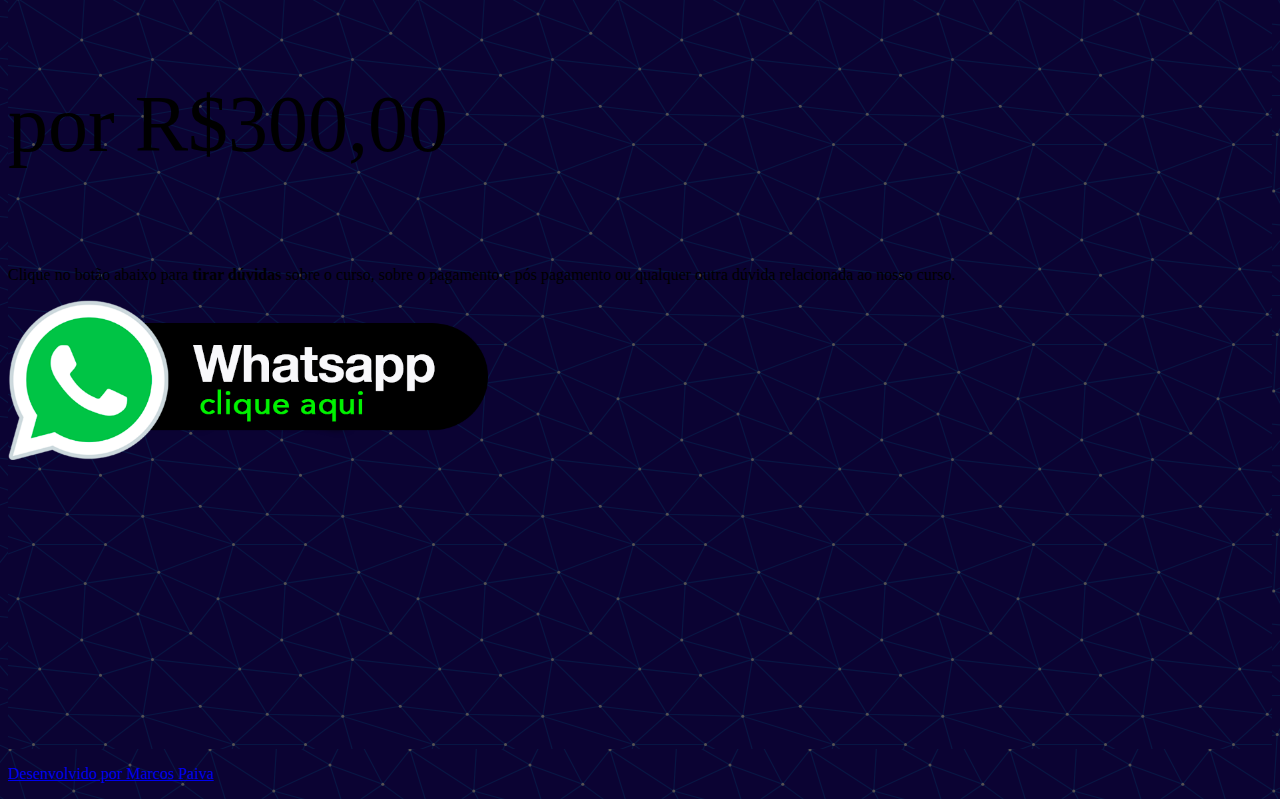
==== commit 7f145c0c: "fix: fixed price it was too small" ====
--- a/index.html
+++ b/index.html
@@ -227,7 +227,7 @@
 			<div class="main-content contato-form">
 				<div class="pricing">
 					<p class="valor-anterior">
-						de <span>R$400,00</span>
+						de <span style="font-size: 2.5rem;">R$400,00</span>
 					</p>
 					<p class="valor-atual">
 						por R$300,00
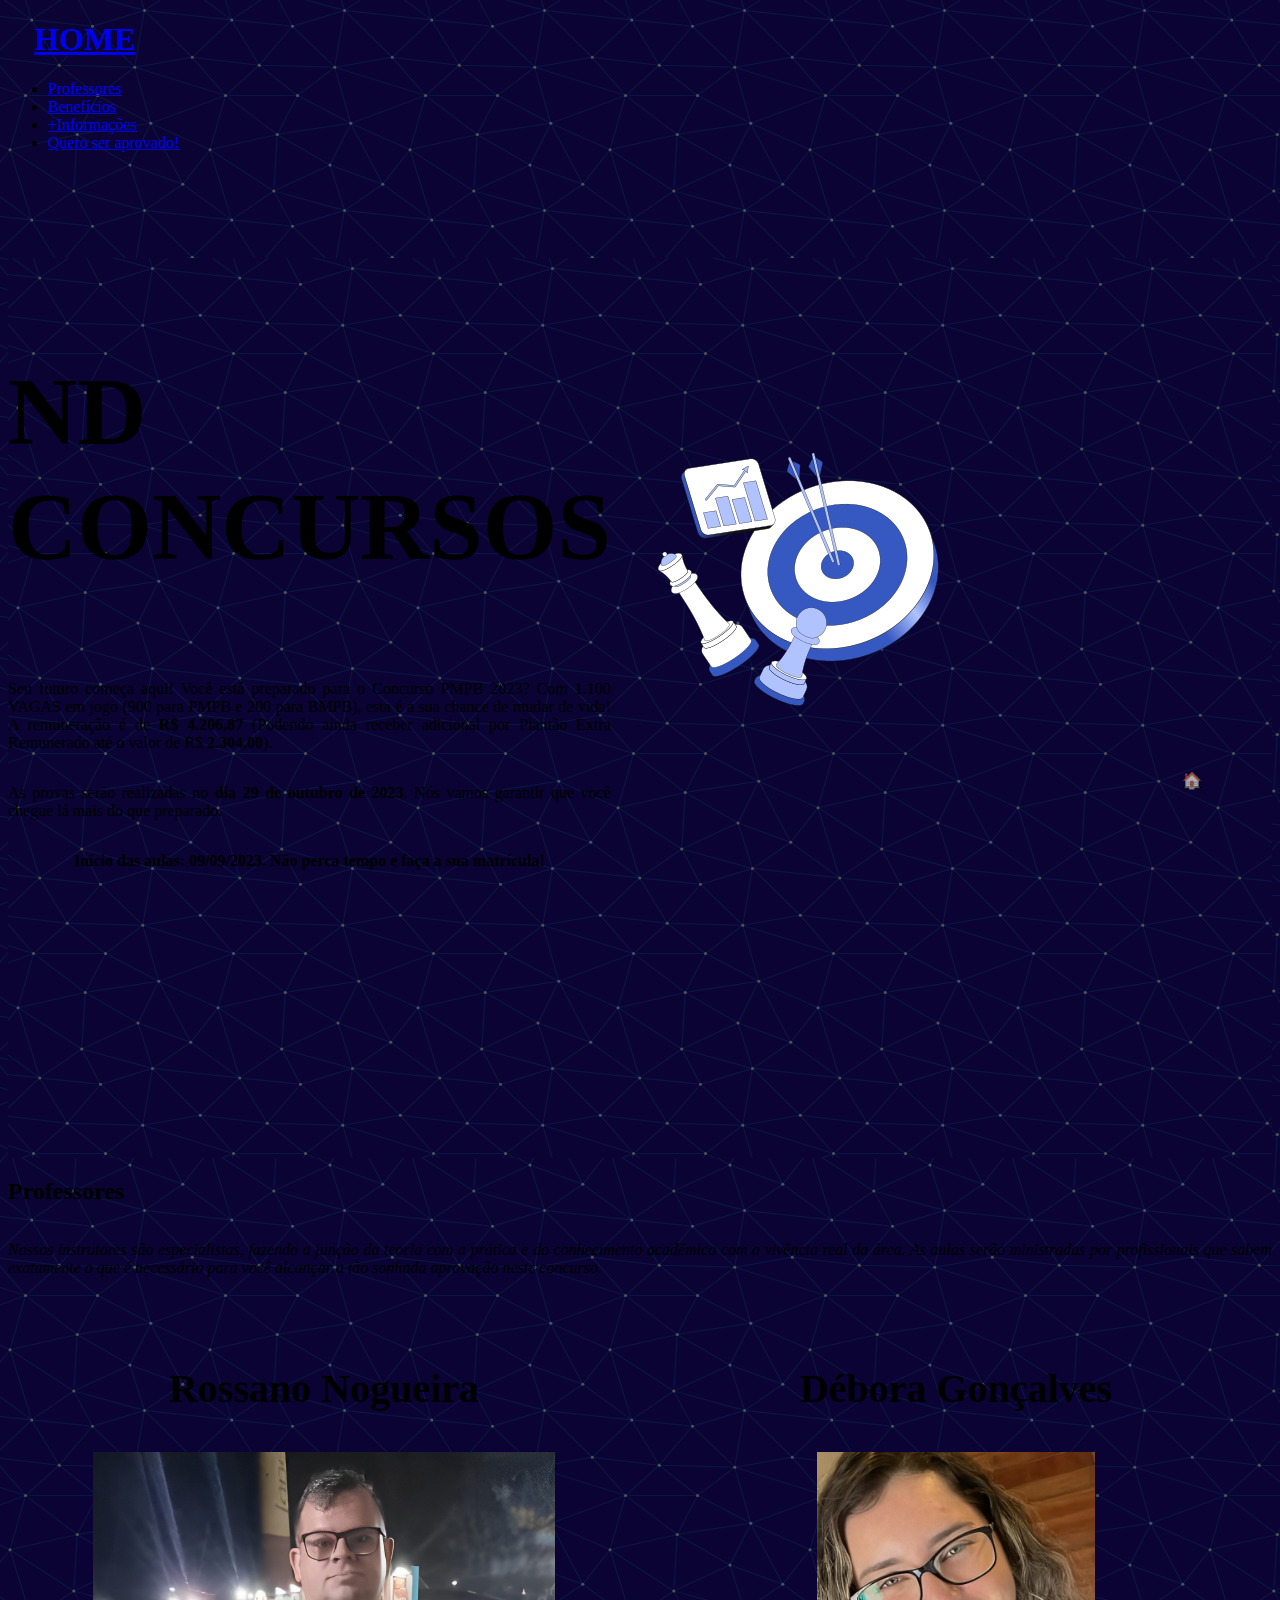
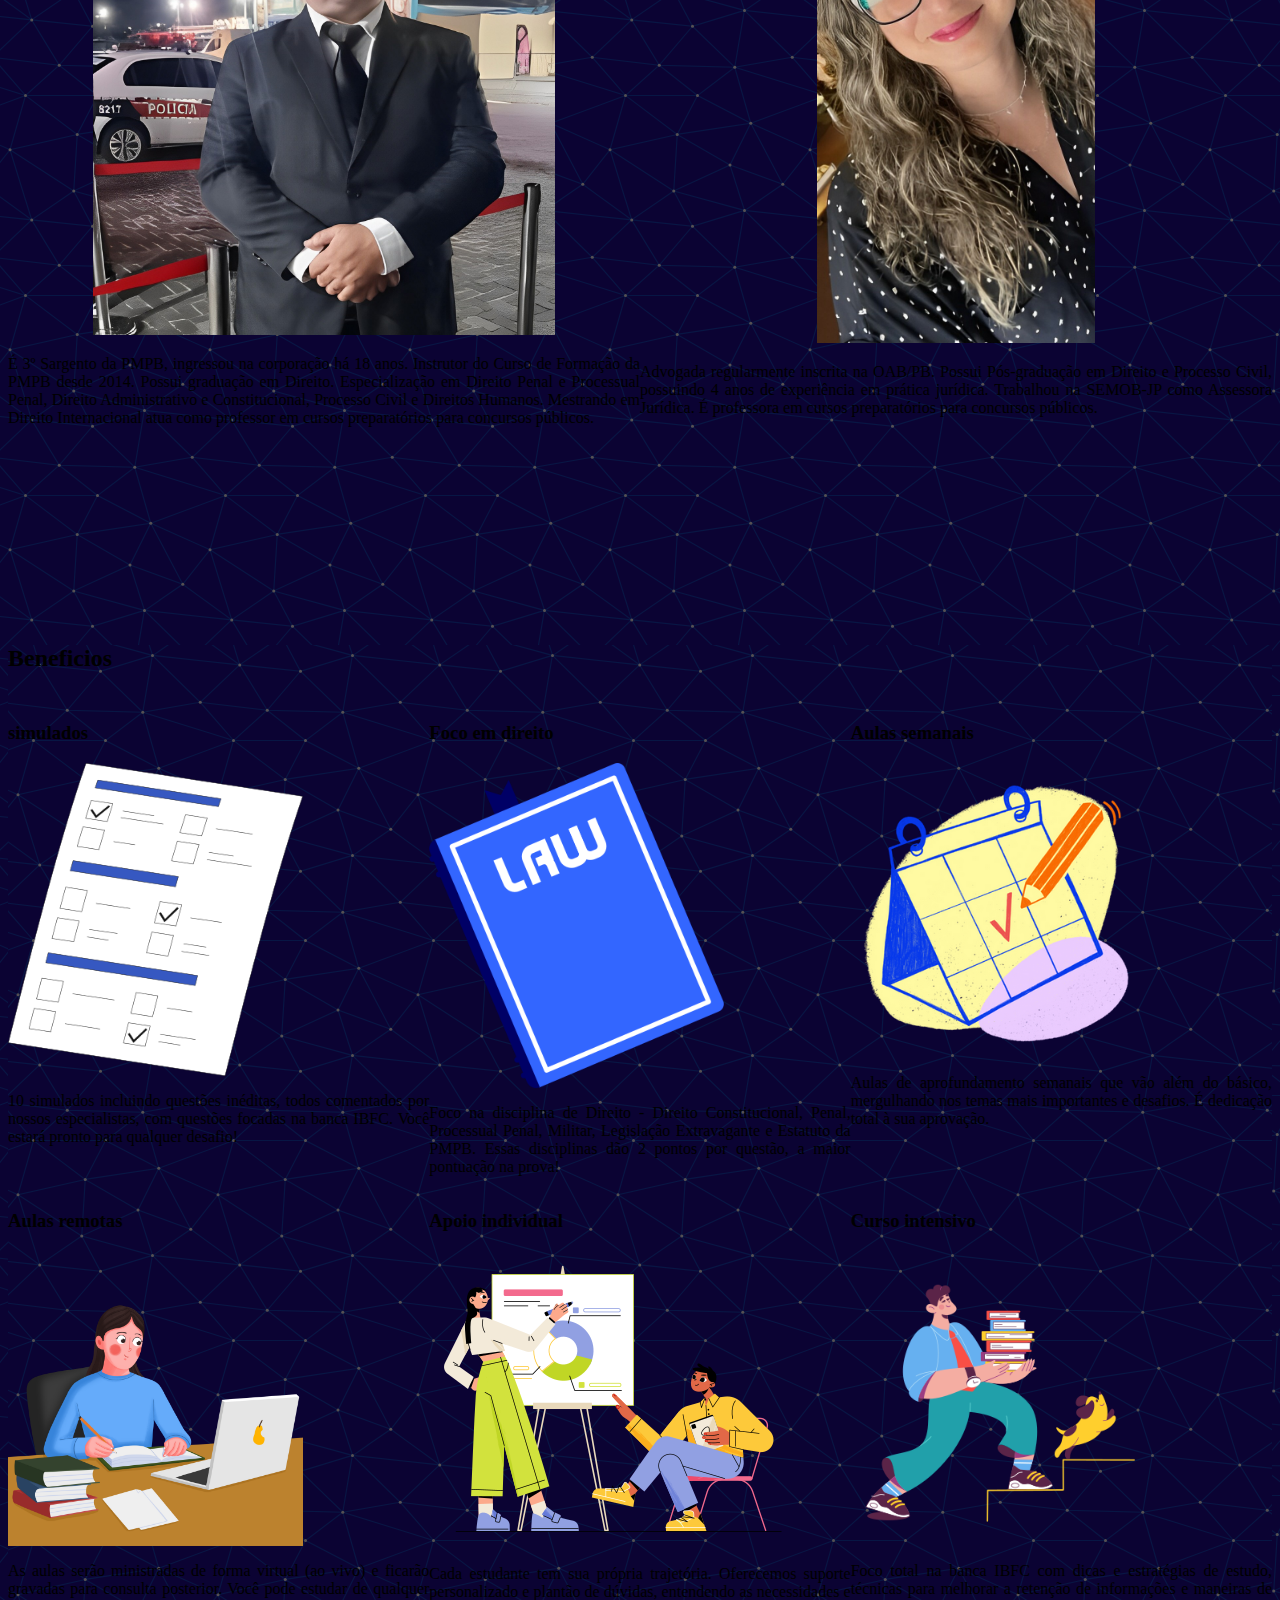
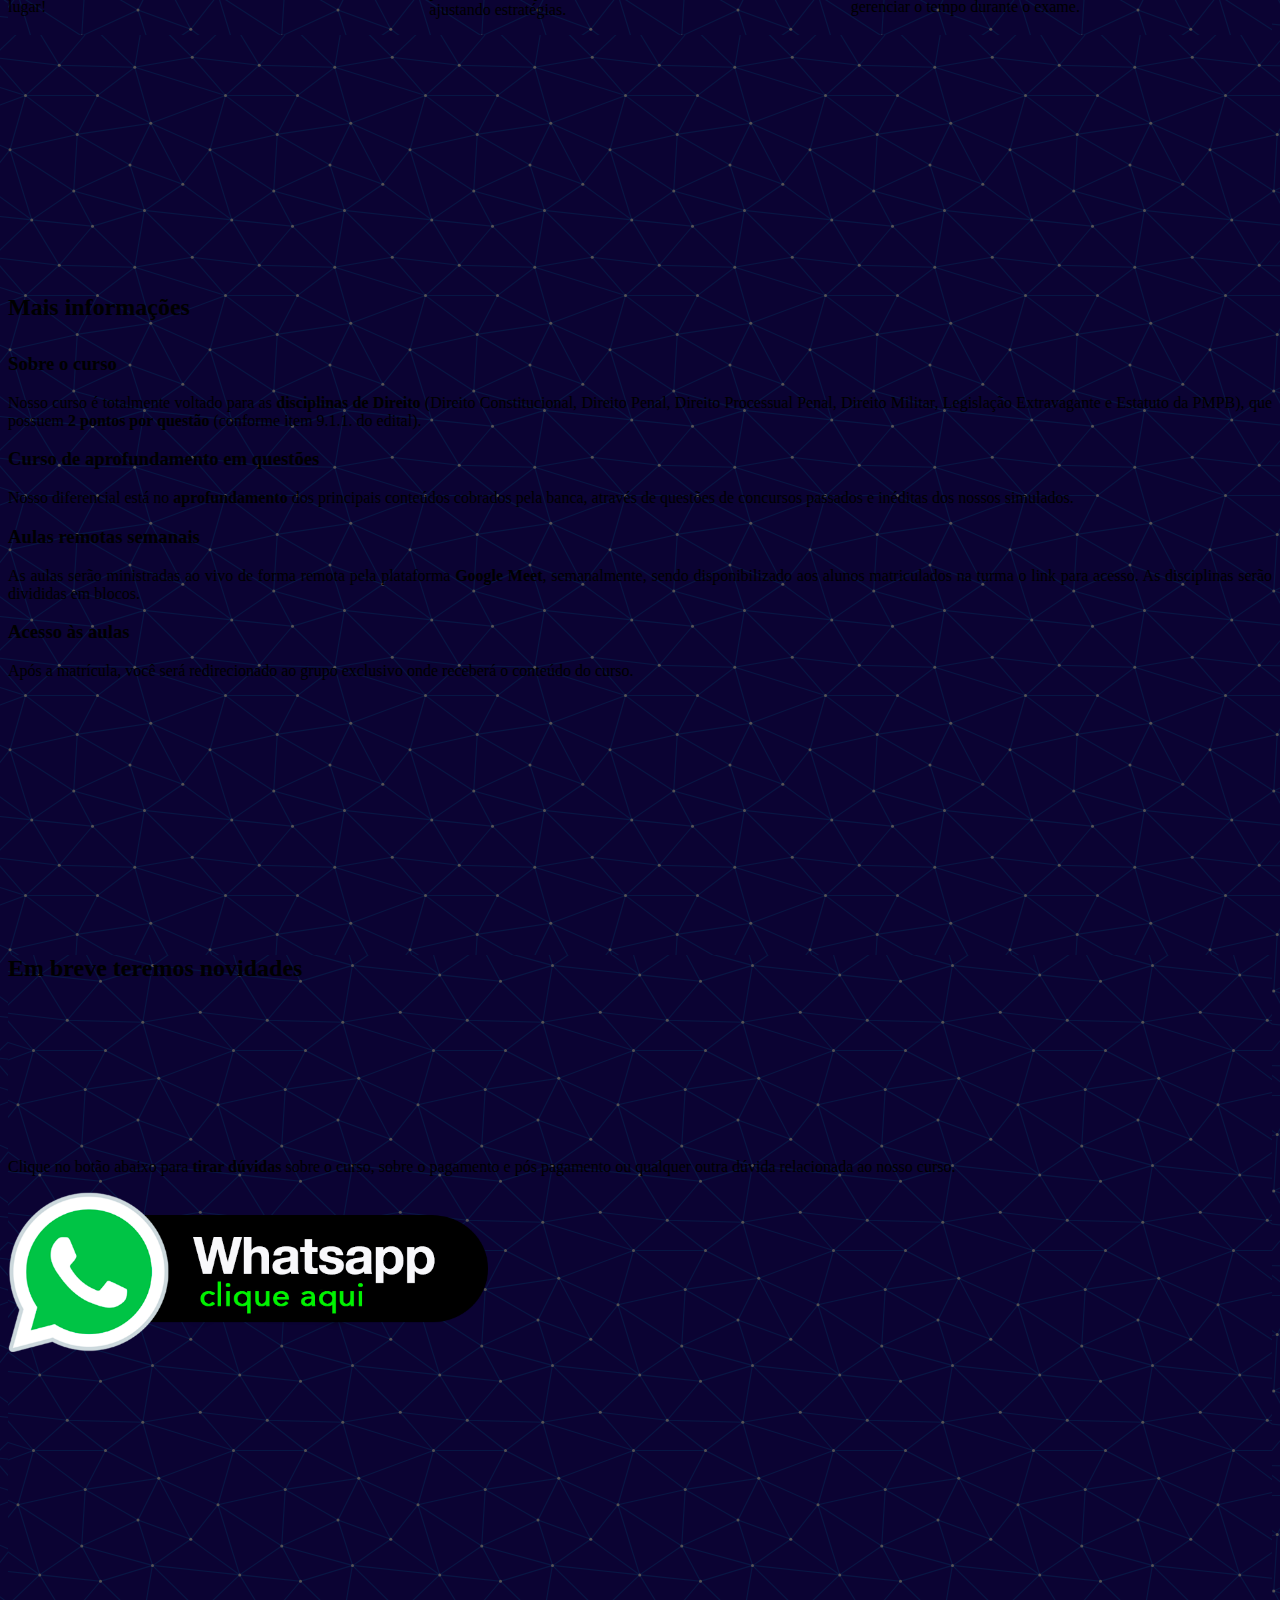
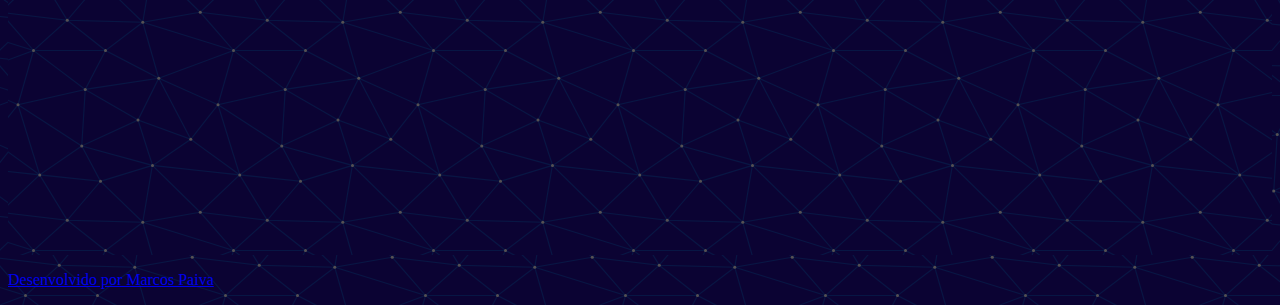
==== commit db207870: "atualizacao pos pmpb" ====
--- a/index.html
+++ b/index.html
@@ -14,7 +14,7 @@
 	<link rel="stylesheet" href="./assets/css/classes.css">
 	<link rel="stylesheet" href="./assets/css/menu.css">
 	<link rel="stylesheet" href="./assets/css/style.css">
-	<title>Missão PMPB</title>
+	<title>ND CONCURSOS</title>
 </head>
 
 <body class="main-bg">
@@ -41,7 +41,7 @@
 	<section id="intro" class="intro main-bg section">
 		<div class="main-content intro-content">
 			<div class="intro-text-content">
-				<h2>Missão PMPB</h2>
+				<h2>ND CONCURSOS</h2>
 				<p style="text-align: justify;">Seu futuro começa aqui! Você está preparado para o Concurso PMPB 2023?
 					Com 1.100 VAGAS em jogo (900 para PMPB e 200 para BMPB), esta é a sua chance de mudar de vida!
 					A remuneração é de <strong>R$ 4.206,87</strong> (Podendo ainda receber adicional por
@@ -59,7 +59,7 @@
 		</div>
 	</section>
 
-	<section class="main-bg section-countdown ">
+	<!-- <section class="main-bg section-countdown ">
 		<h1 style="text-align: center; font-size: 5rem;">Ainda da tempo!</h1>
 		<div class="main-content countdown">
 			<div class="countdown-item">
@@ -81,7 +81,7 @@
 		  </div>
 		</div>
 		<p style="text-align: center; font-size: 3rem">Para a prova</p>
-	</section>
+	</section> -->
 
 	<section id="top3" class="white-bg section">
 		<div class="main-content top3-content">
@@ -114,7 +114,7 @@
 						prática jurídica. Trabalhou na SEMOB-JP como Assessora Jurídica. É professora em cursos
 						preparatórios para concursos públicos.</p>
 				</div>
-				<div class="teacher-info">
+				<!-- <div class="teacher-info">
 					<p class="teacher-name"><strong>José Eduardo Da Mata</strong></p>
 					<img class="teacher-damata" src="./assets/img/damata.jpeg" alt="professor nogueira">
 					<p class="teacher-description" style="text-align: justify;">
@@ -122,7 +122,7 @@
 						Graduado em Direito. Especialista em Direito Penal e Processo Penal. Atua como professor em
 						cursos preparatórios para concursos.
 					</p>
-				</div>
+				</div> -->
 			</div>
 		</div>
 	</section>
@@ -223,8 +223,8 @@
 
 	<section id="contato" class="contato main-bg section">
 		<div class="main-content">
-			<h2>Garanta sua aprovação! Vagas limitadas!</h2>
-			<div class="main-content contato-form">
+			<h2>Em breve teremos novidades</h2>
+			<!-- <div class="main-content contato-form">
 				<div class="pricing">
 					<p class="valor-anterior">
 						de <span style="font-size: 2.5rem;">R$400,00</span>
@@ -237,8 +237,8 @@
 					<a onclick="return false;" href="https://pay.hotmart.com/P86187425I"
 						class="hotmart-fb hotmart__button-checkout">Clique aqui e matricule-se agora!</a>
 				</div>
-			</div>
-			<div class="intro-text-content">
+			</div> -->
+			<div class="intro-text-content" style="margin-top: 10rem">
 				<p>
 					Clique no botão abaixo para <strong>tirar dúvidas</strong> sobre o curso, sobre o pagamento e pós
 					pagamento
--- a/assets/css/classes.css
+++ b/assets/css/classes.css
@@ -22,5 +22,5 @@
 }
 
 .menu-spacing {
-    height: 90px;;
+    height: 90px;
 }--- a/assets/css/style.css
+++ b/assets/css/style.css
@@ -65,7 +65,7 @@
     flex-flow: column wrap;
     flex-direction: column;
     flex-wrap: nowrap;
-    justify-content: center;
+    justify-content: space-evenly;
     min-height: 100vh;
 }
 
@@ -107,7 +107,7 @@
 
 .grid {
     display: grid;
-    grid-template-columns: repeat(3, 1fr);
+    grid-template-columns: repeat(2, 1fr);
     justify-items: center;
     gap: var(--gap);
     min-height: 100vh;
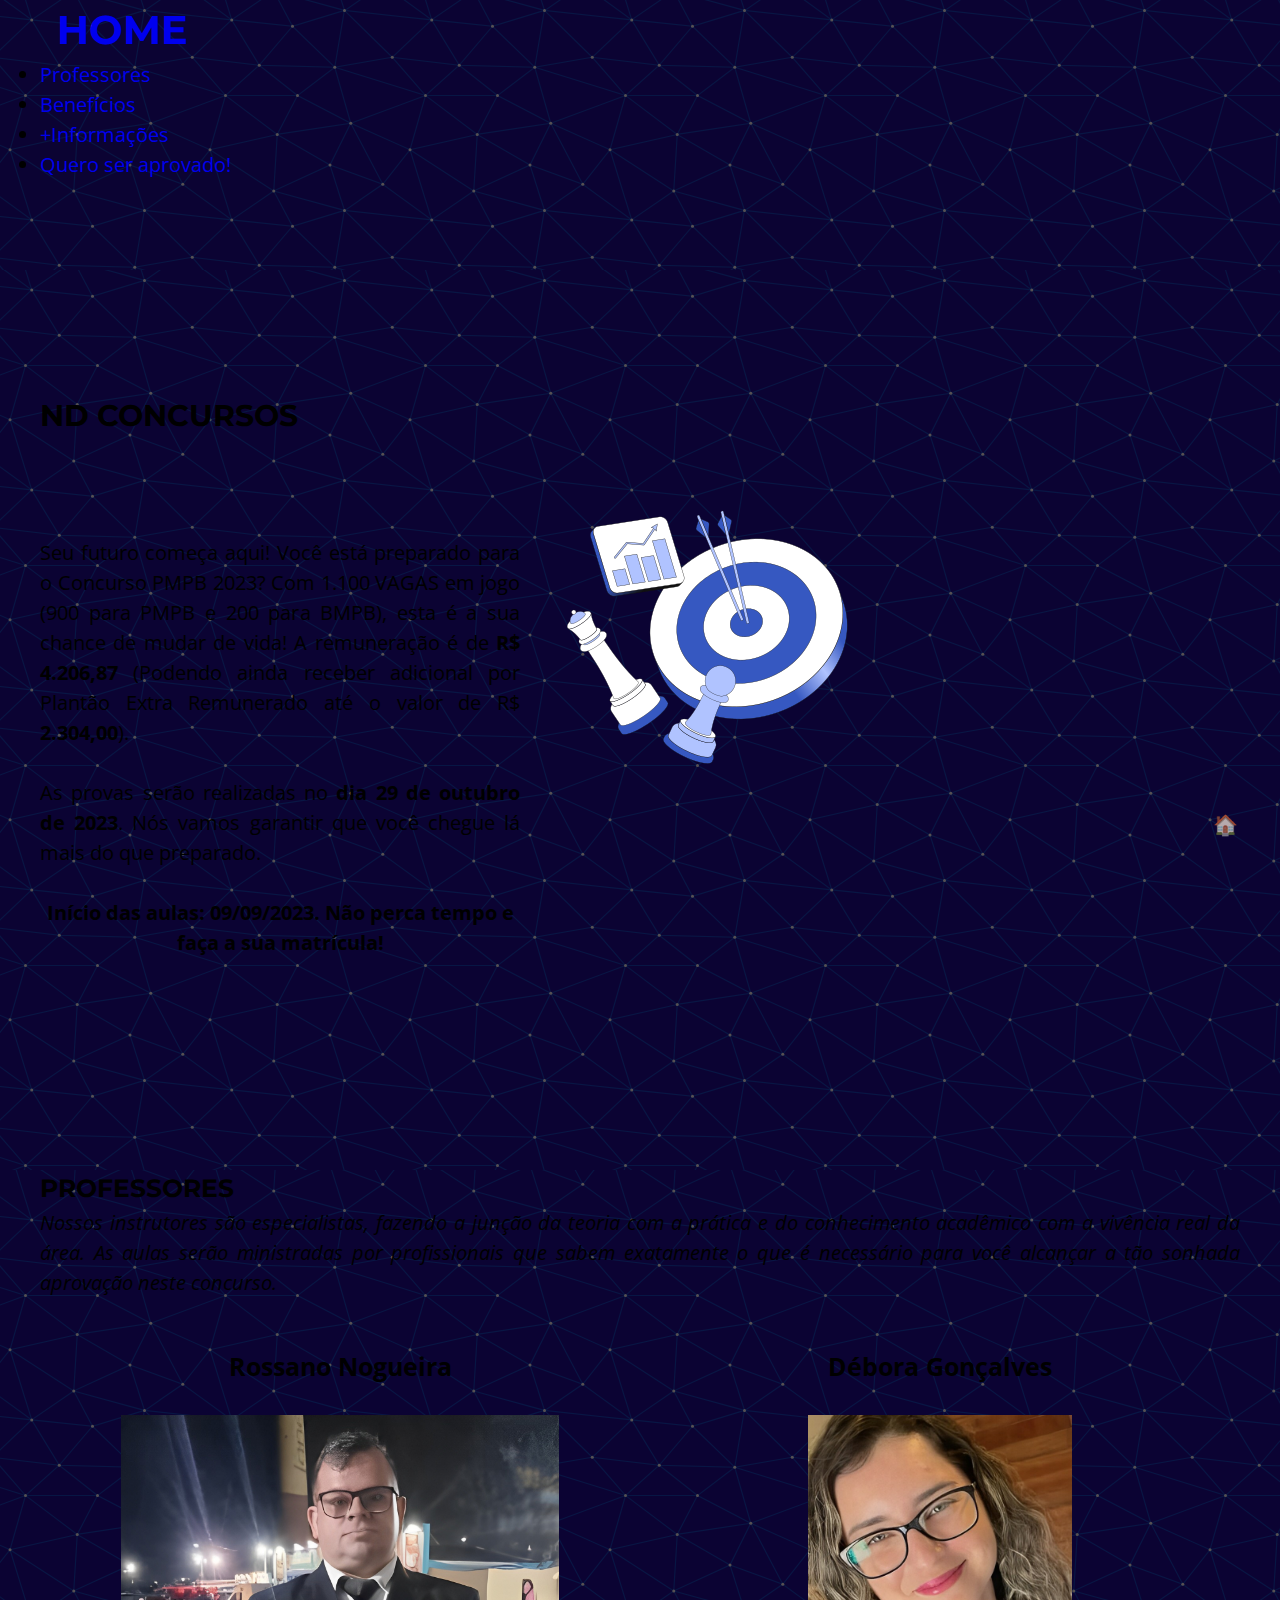
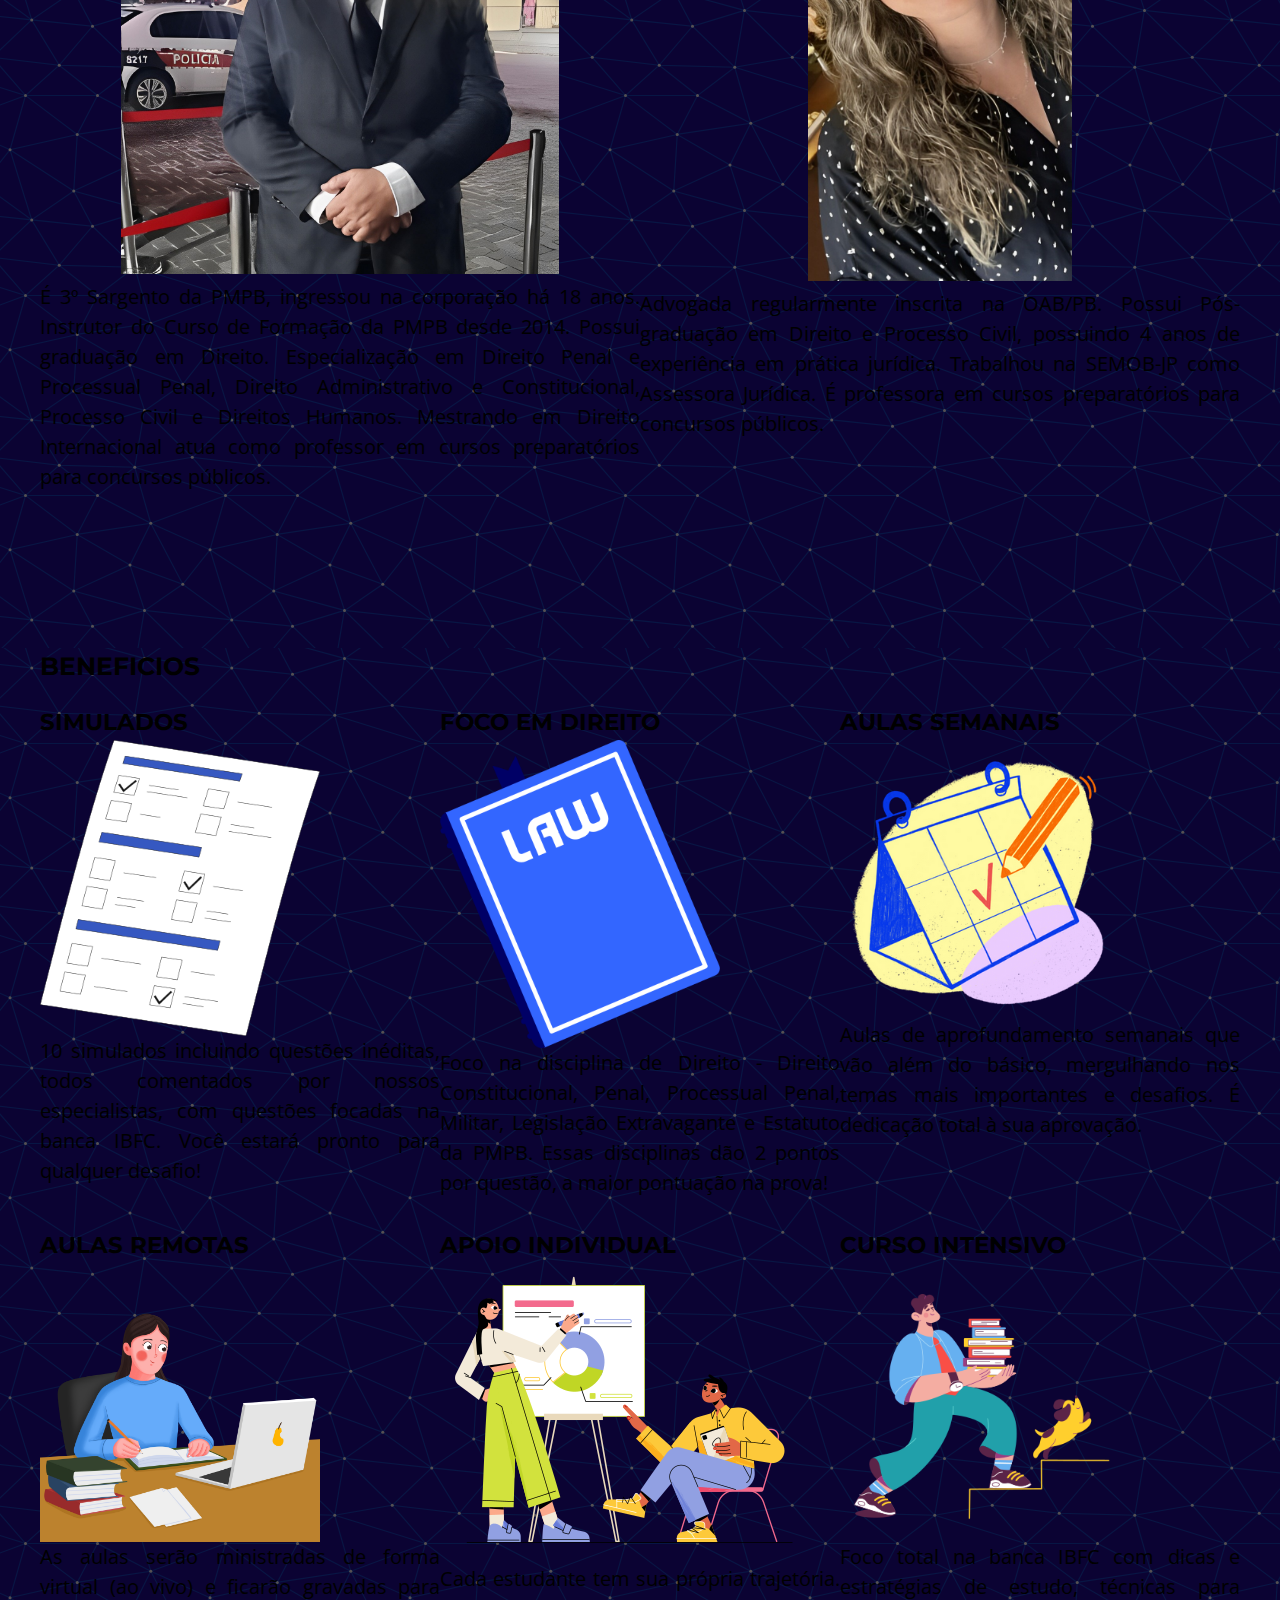
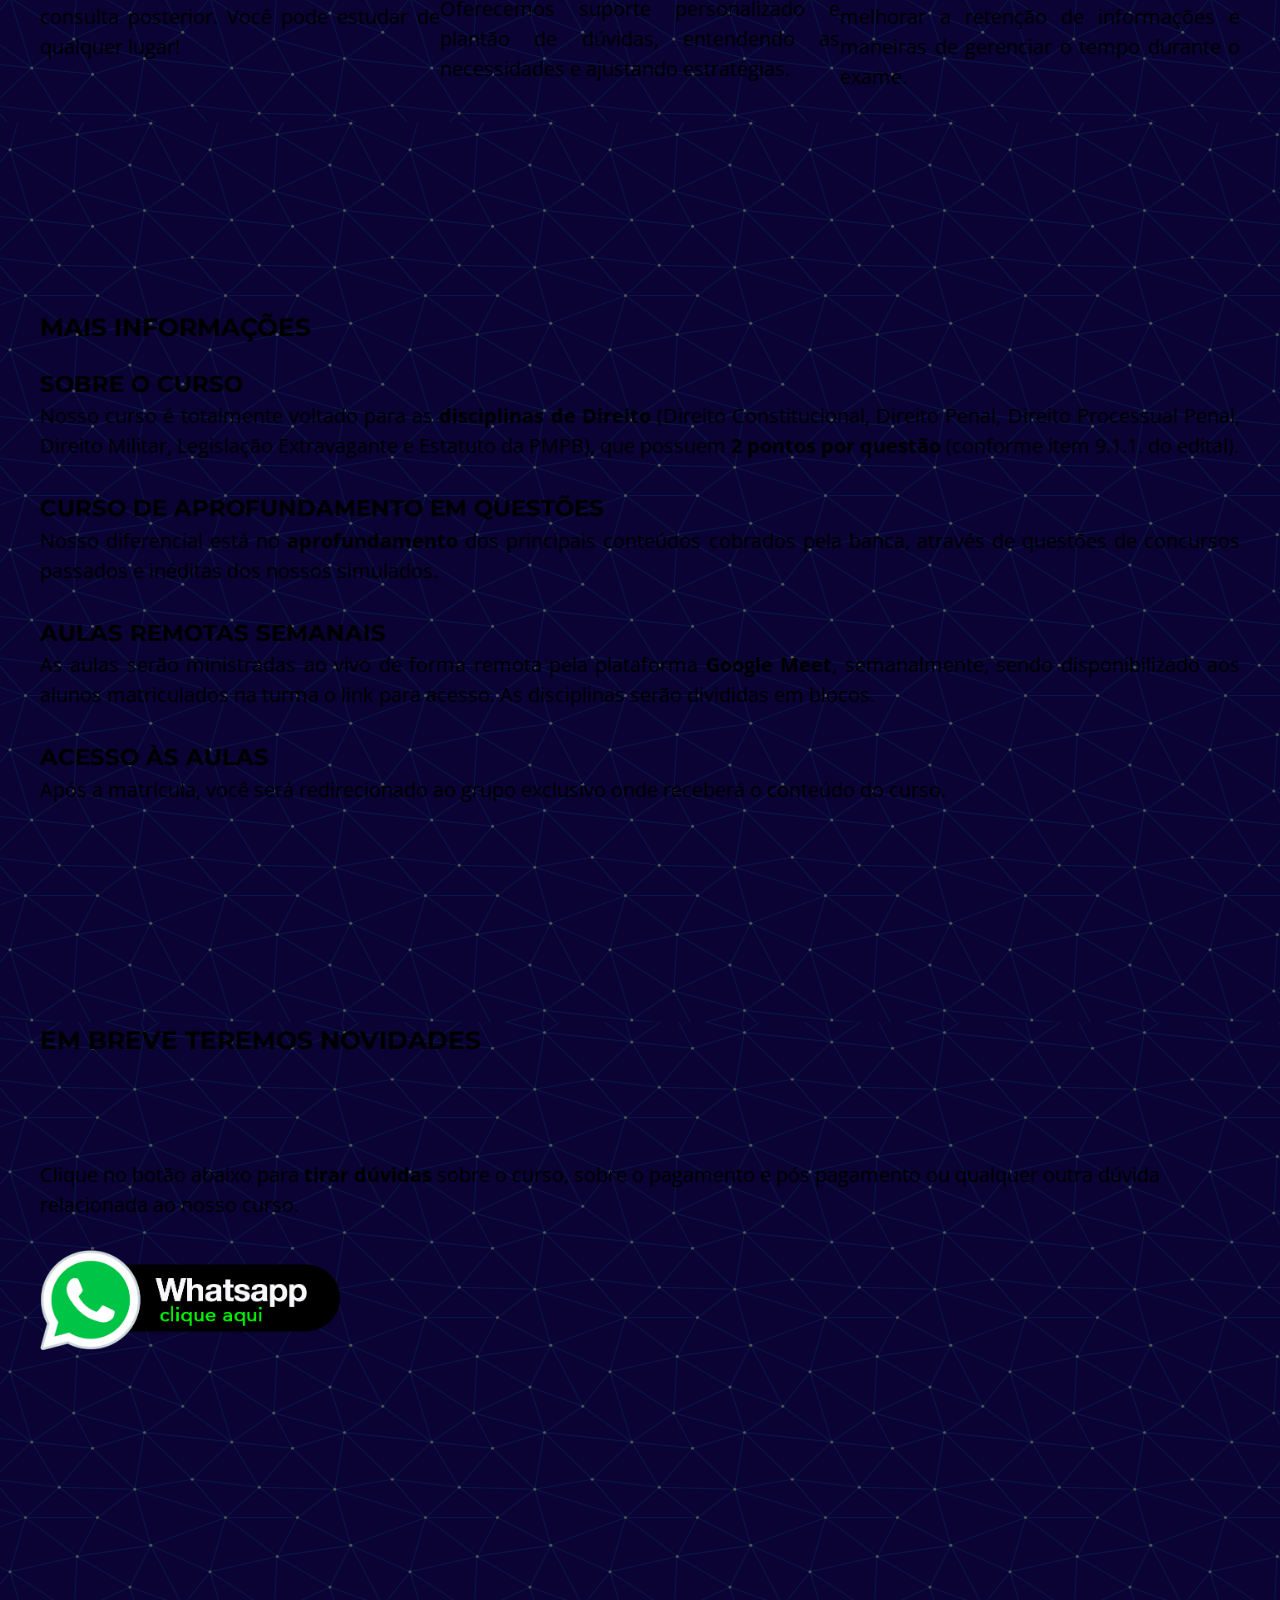
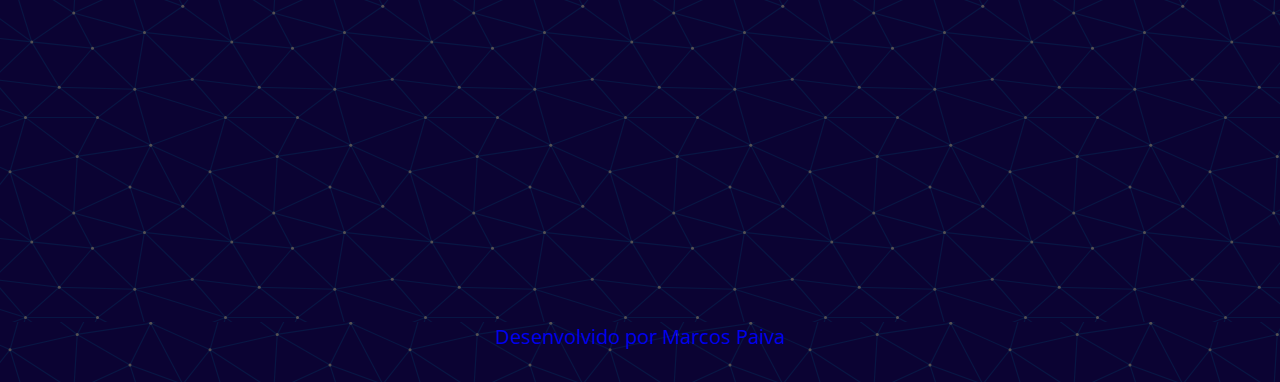
==== commit 06cdcb06: "fix: tamanho da fonte do titulo diminuida 4" ====
--- a/index.html
+++ b/index.html
@@ -41,7 +41,7 @@
 	<section id="intro" class="intro main-bg section">
 		<div class="main-content intro-content">
 			<div class="intro-text-content">
-				<h2>ND CONCURSOS</h2>
+				<h3 style="font-size: 3rem; margin: 10rem 0;">ND CONCURSOS</h3>
 				<p style="text-align: justify;">Seu futuro começa aqui! Você está preparado para o Concurso PMPB 2023?
 					Com 1.100 VAGAS em jogo (900 para PMPB e 200 para BMPB), esta é a sua chance de mudar de vida!
 					A remuneração é de <strong>R$ 4.206,87</strong> (Podendo ainda receber adicional por
--- a/assets/css/elements.css
+++ b/assets/css/elements.css
@@ -0,0 +1,64 @@
+* {
+    margin: 0;
+    padding: 0;
+    box-sizing: border-box;
+}
+
+html {
+    font-size: 62.5%;
+    scroll-behavior: smooth;
+}
+
+body {
+    min-height: 100%;
+    font-family: 'Open Sans', sans-serif;
+    font-size: 2rem;
+    color: var(--primary-color);
+    line-height: 1.5;
+
+}
+
+h1, h2, h3, h4, h5, h6 {
+    font-family: 'Montserrat', sans-serif;
+}
+
+h1 {
+    font-size: 4rem;
+    text-transform: uppercase;
+}
+h2 {
+    font-size: 2.5rem;
+    text-transform: uppercase;
+}
+h3 {
+    font-size: 2.3rem;
+    text-transform: uppercase;
+}
+h4 {
+    font-size: 2.2rem;
+    text-transform: uppercase;
+}
+h5 {
+    font-size: 2rem;
+    text-transform: uppercase;
+}
+h6 {
+    font-size: 1.5rem;
+    text-transform: uppercase;
+}
+
+a {
+    text-decoration: none;
+}
+
+a:visited {
+    color: var(--primary-color);
+}
+
+p {
+    margin-bottom: 3rem;
+}
+
+footer {
+    text-align: center;
+}
